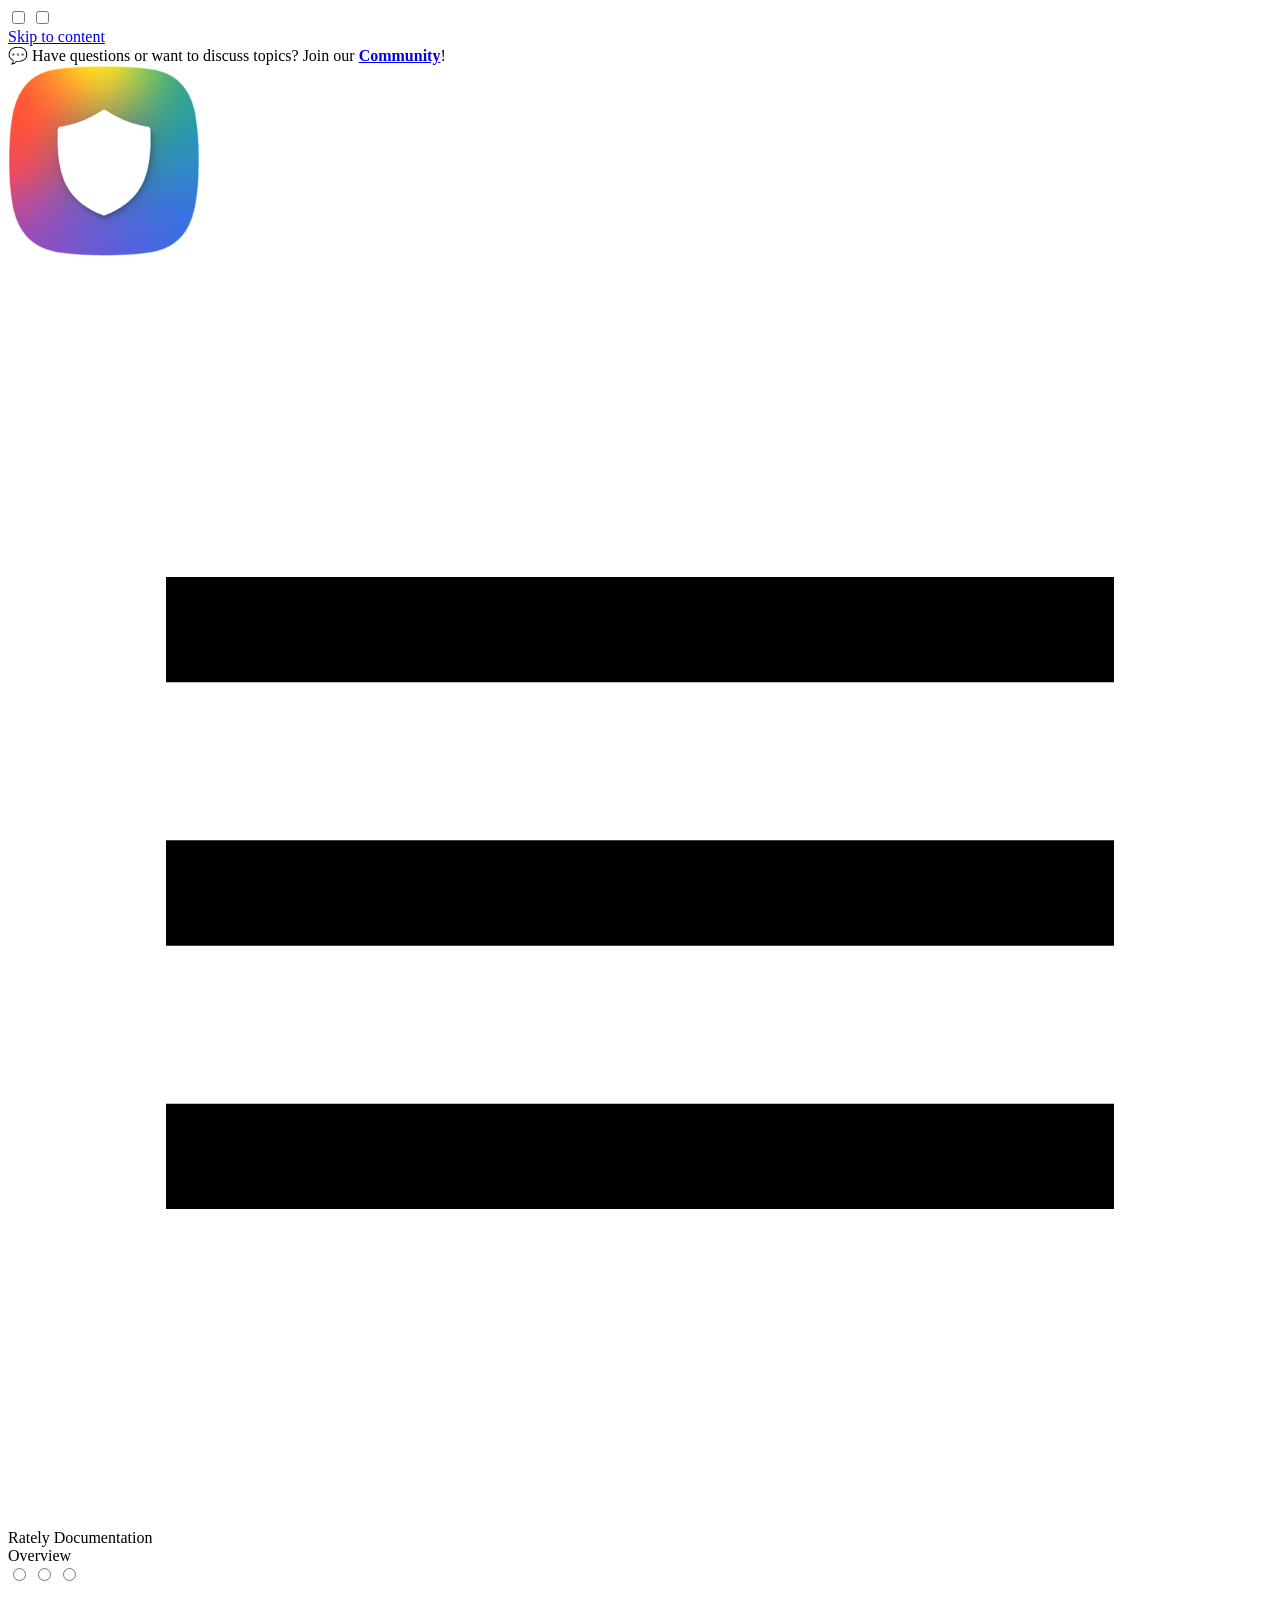
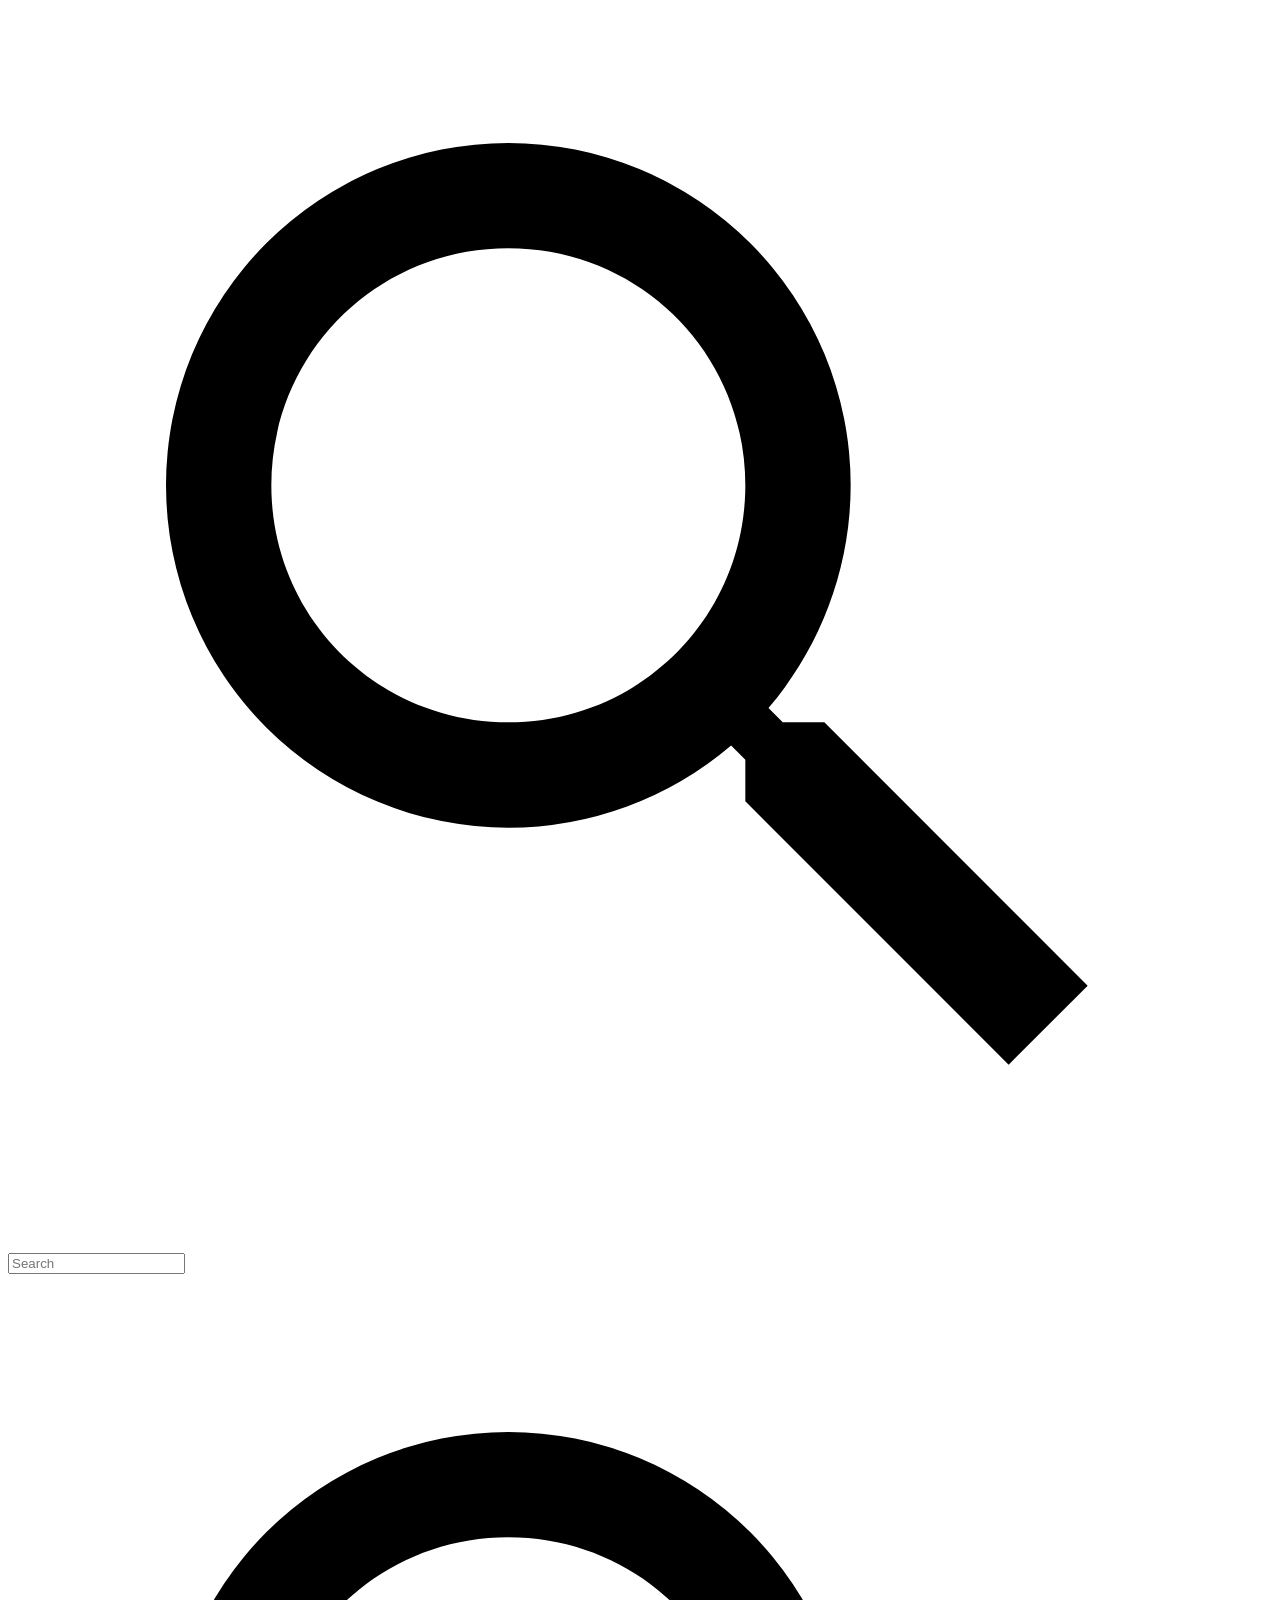
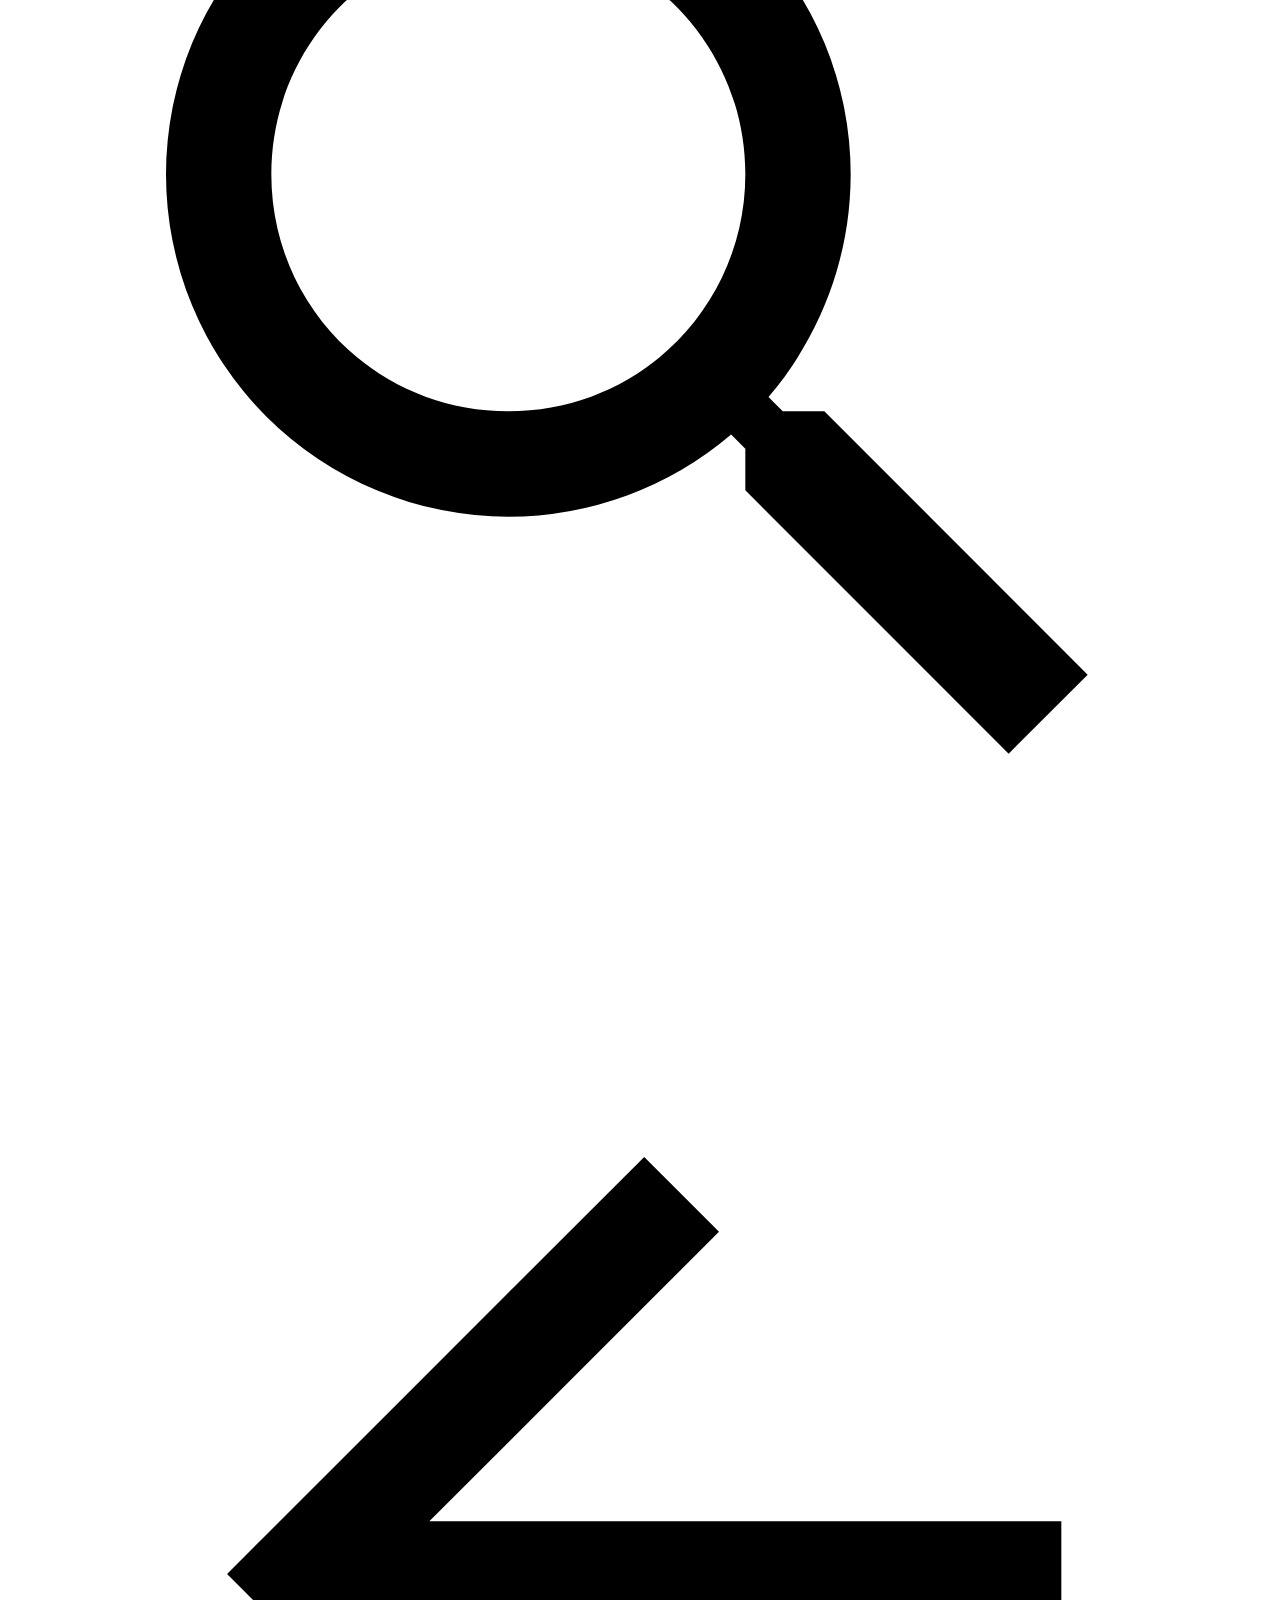
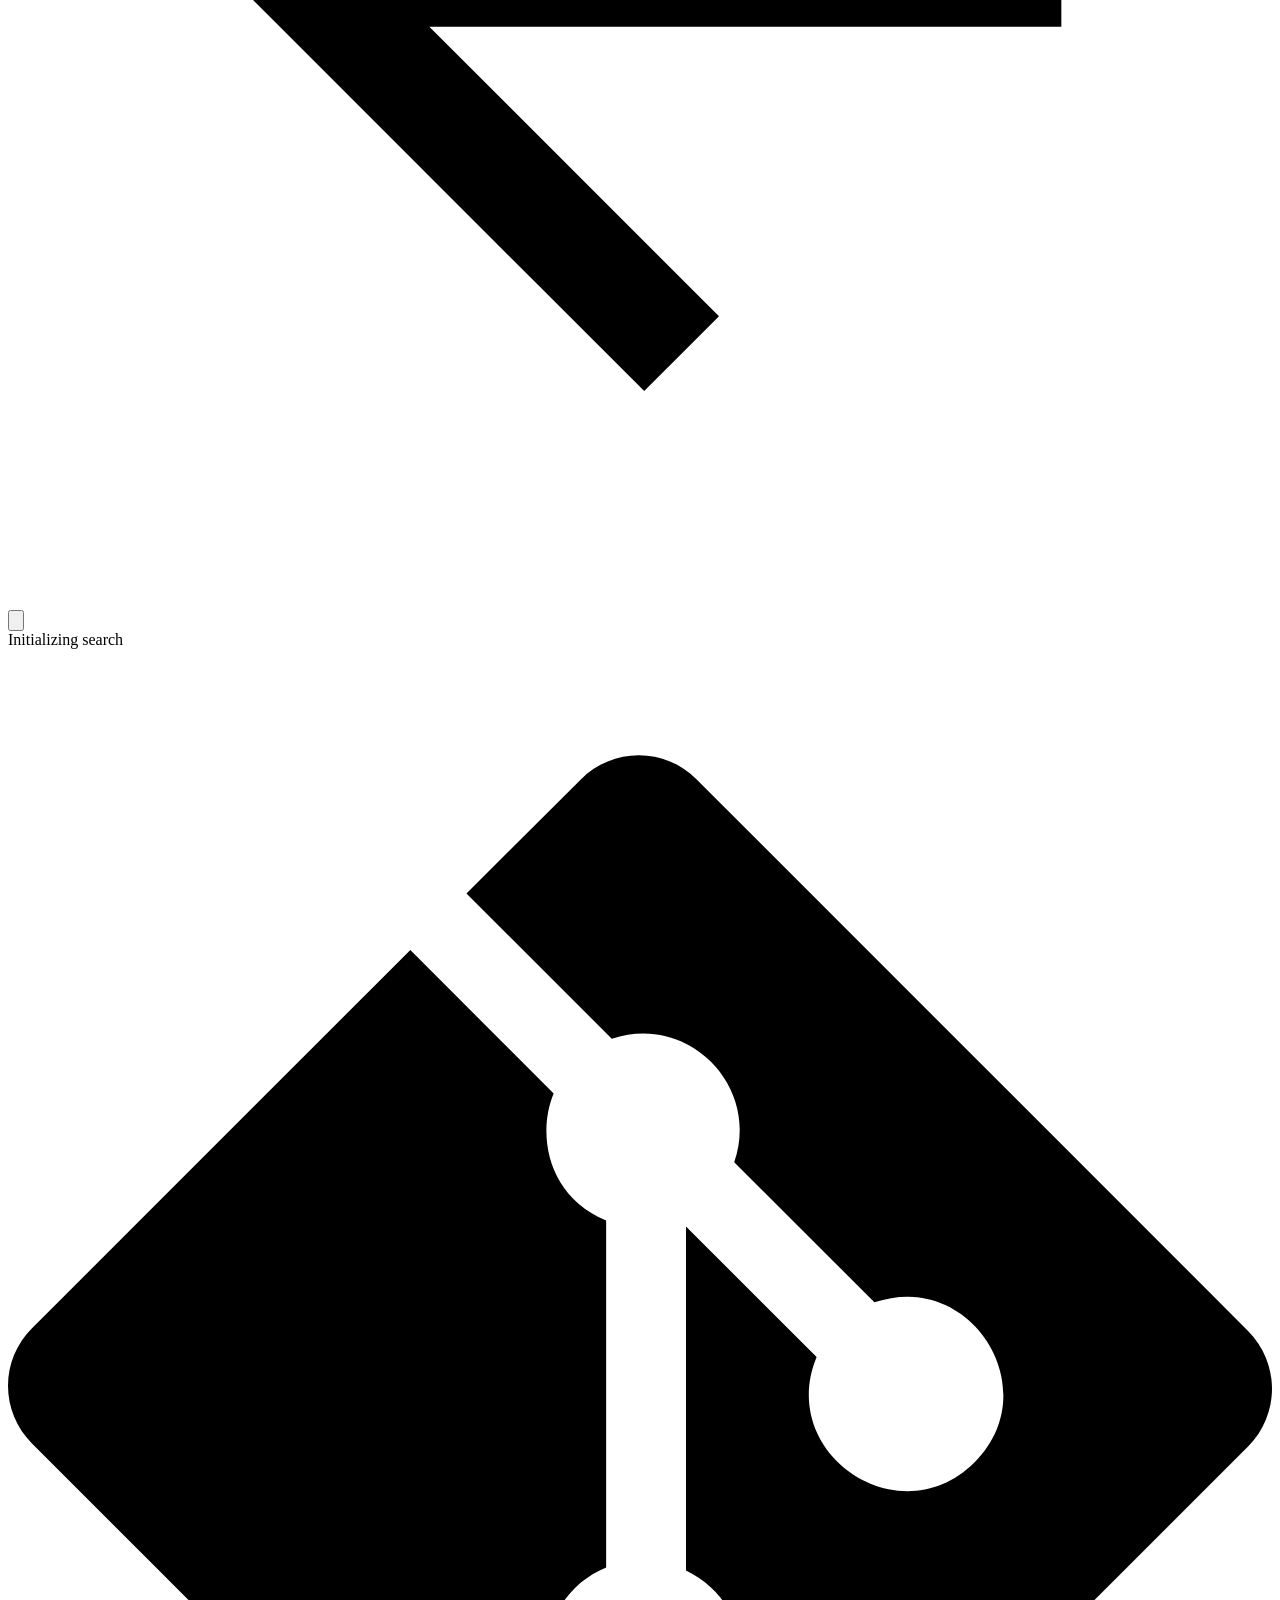
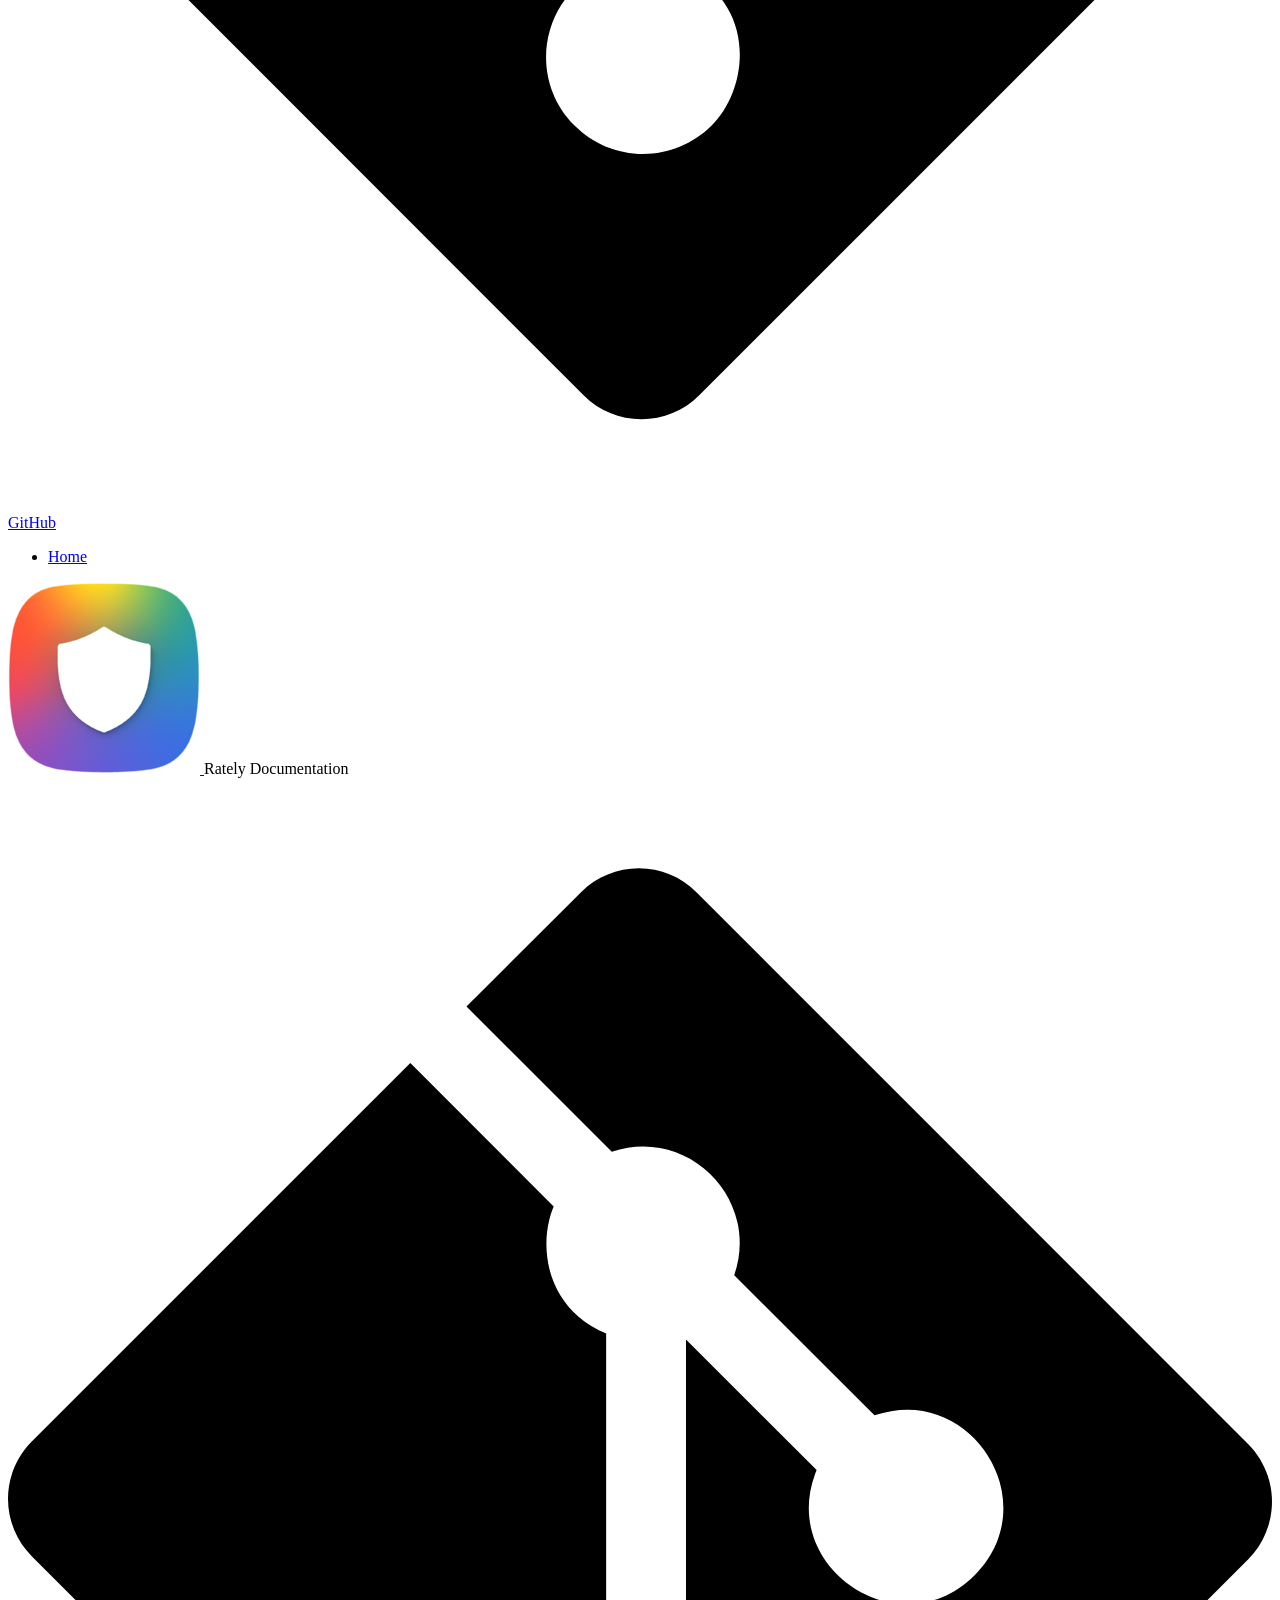
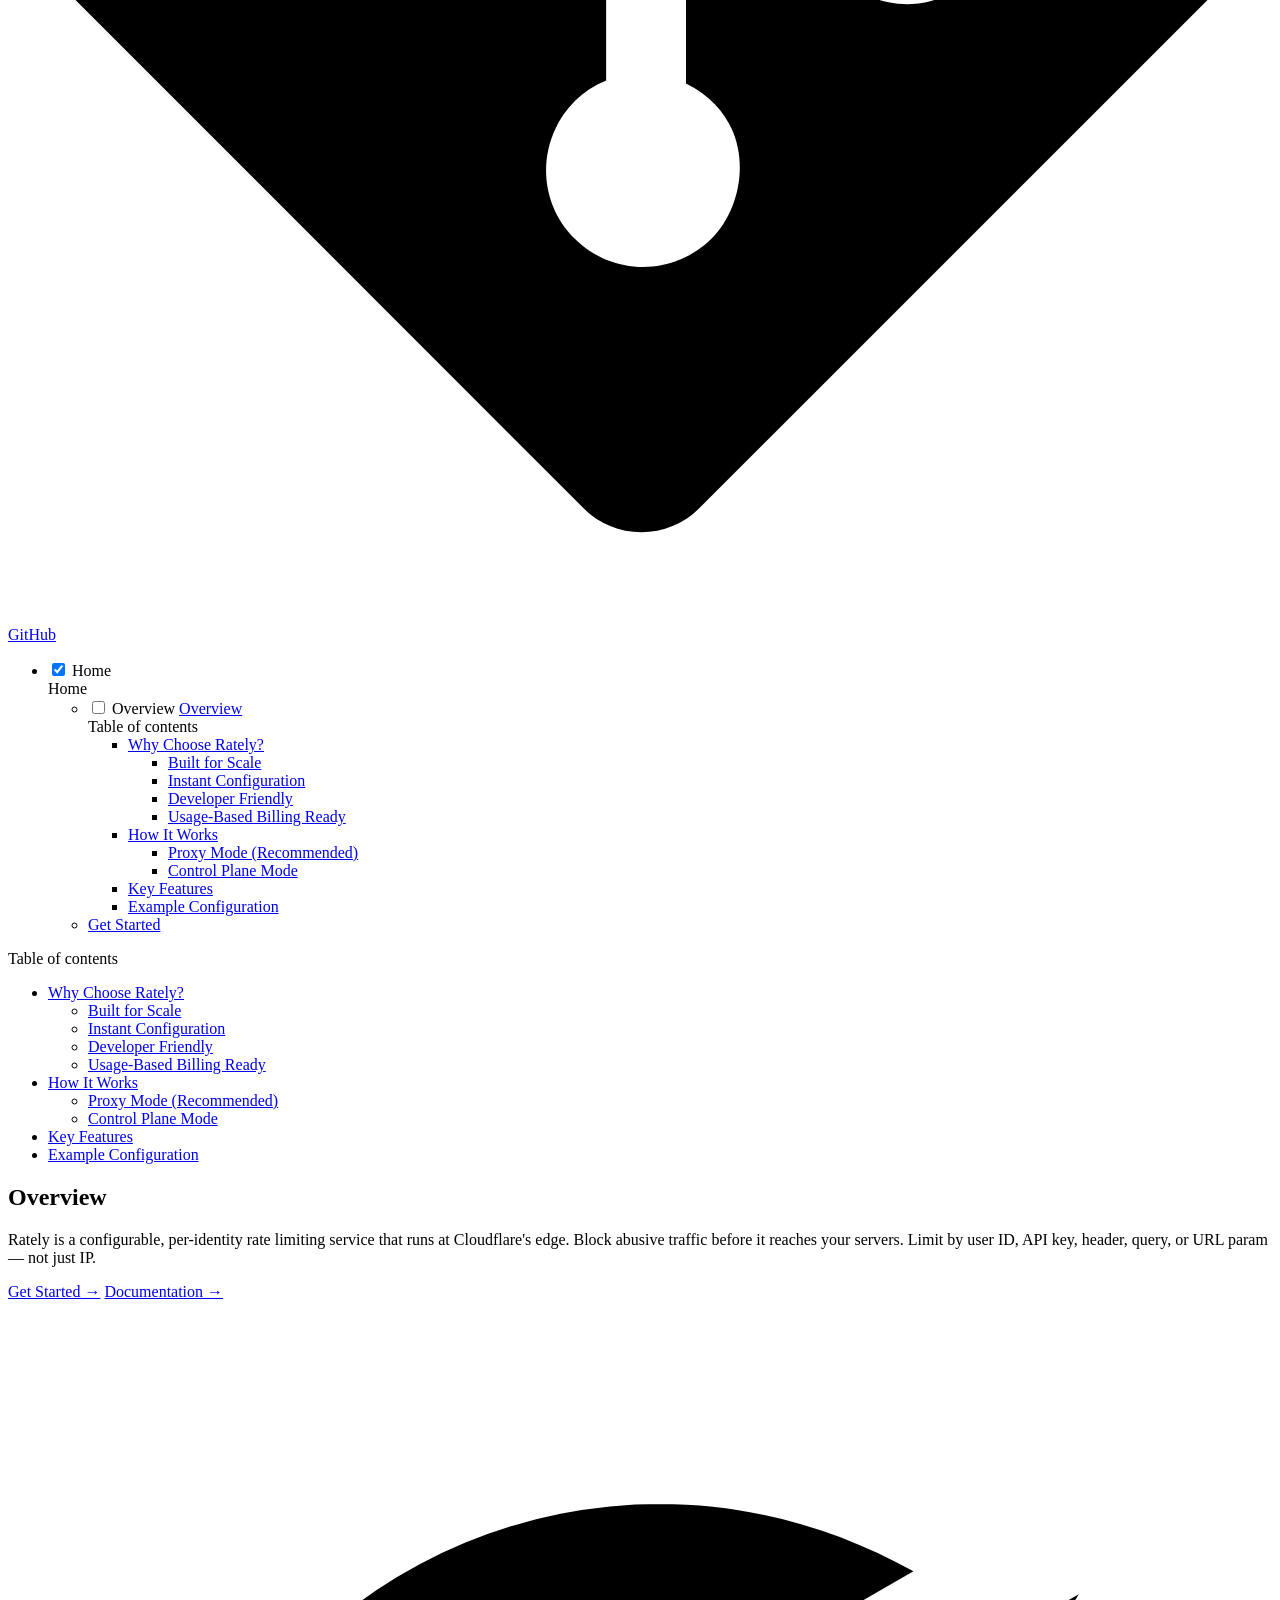
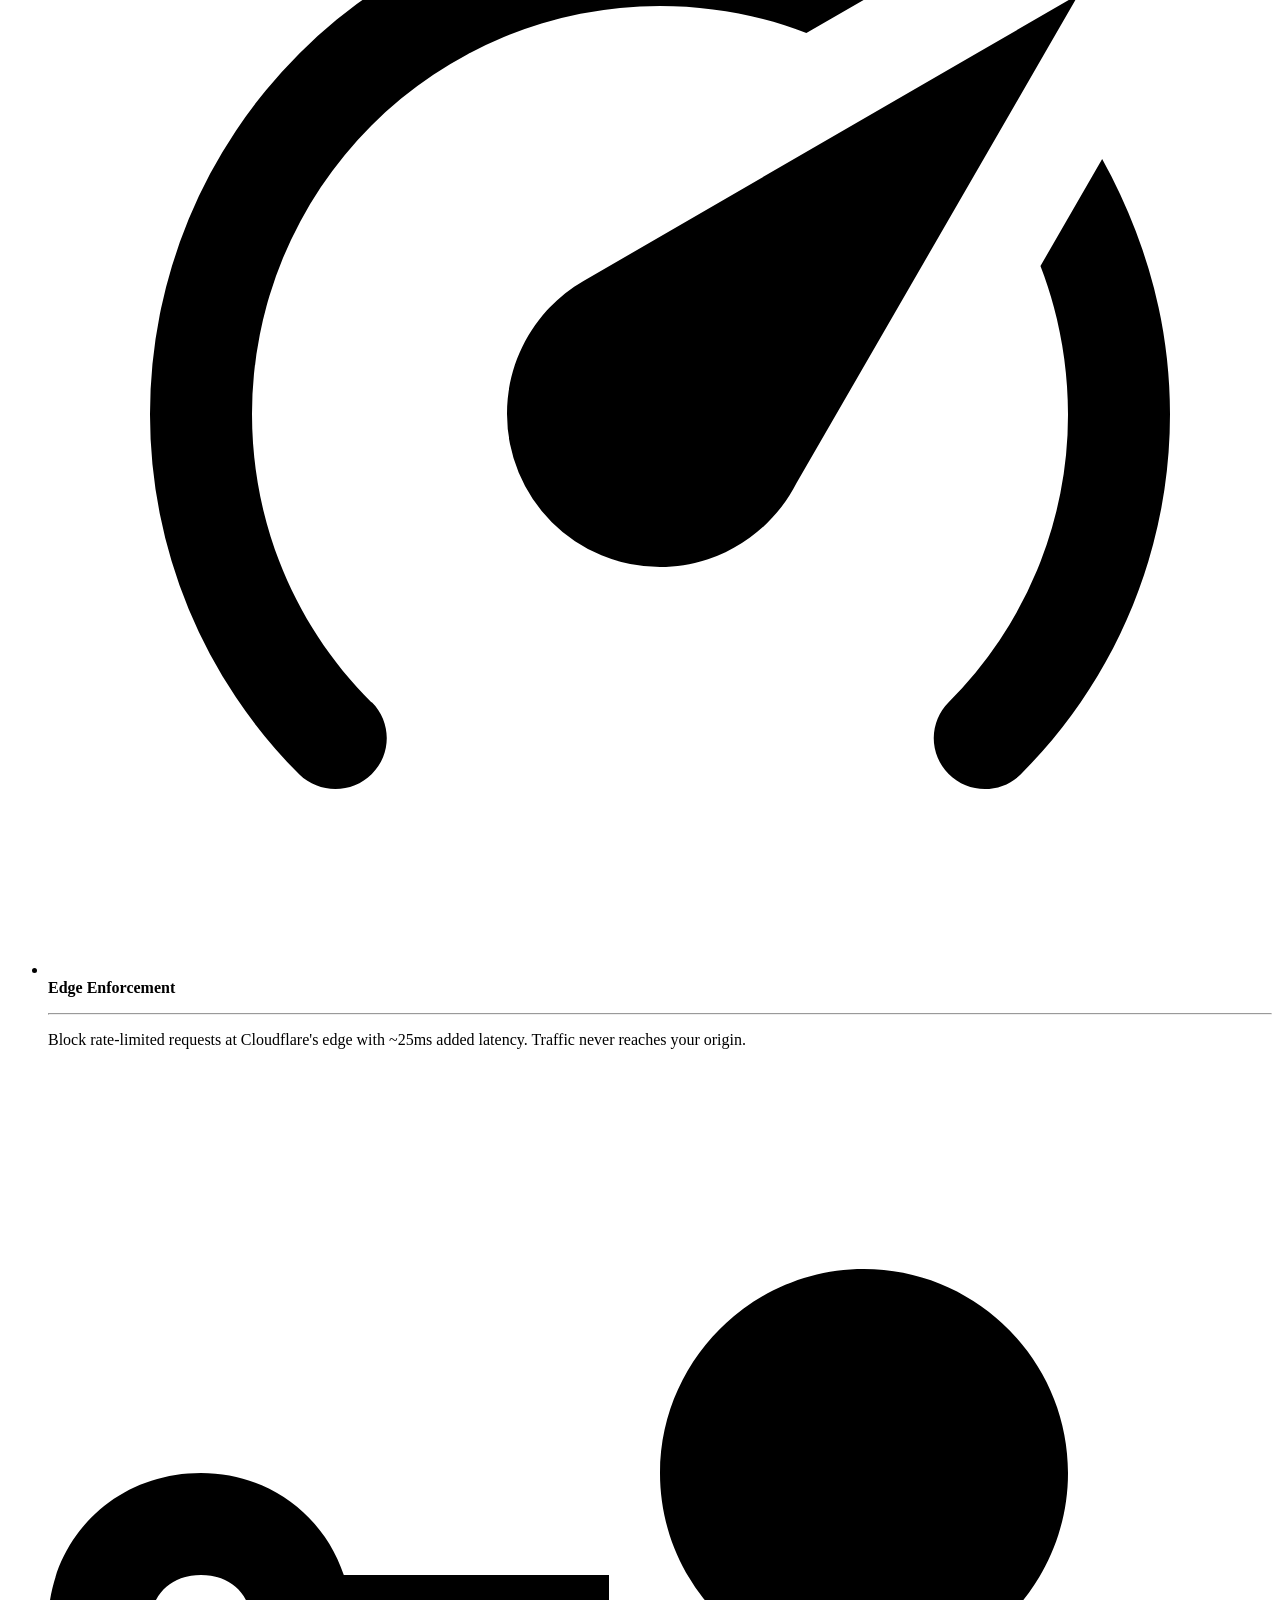
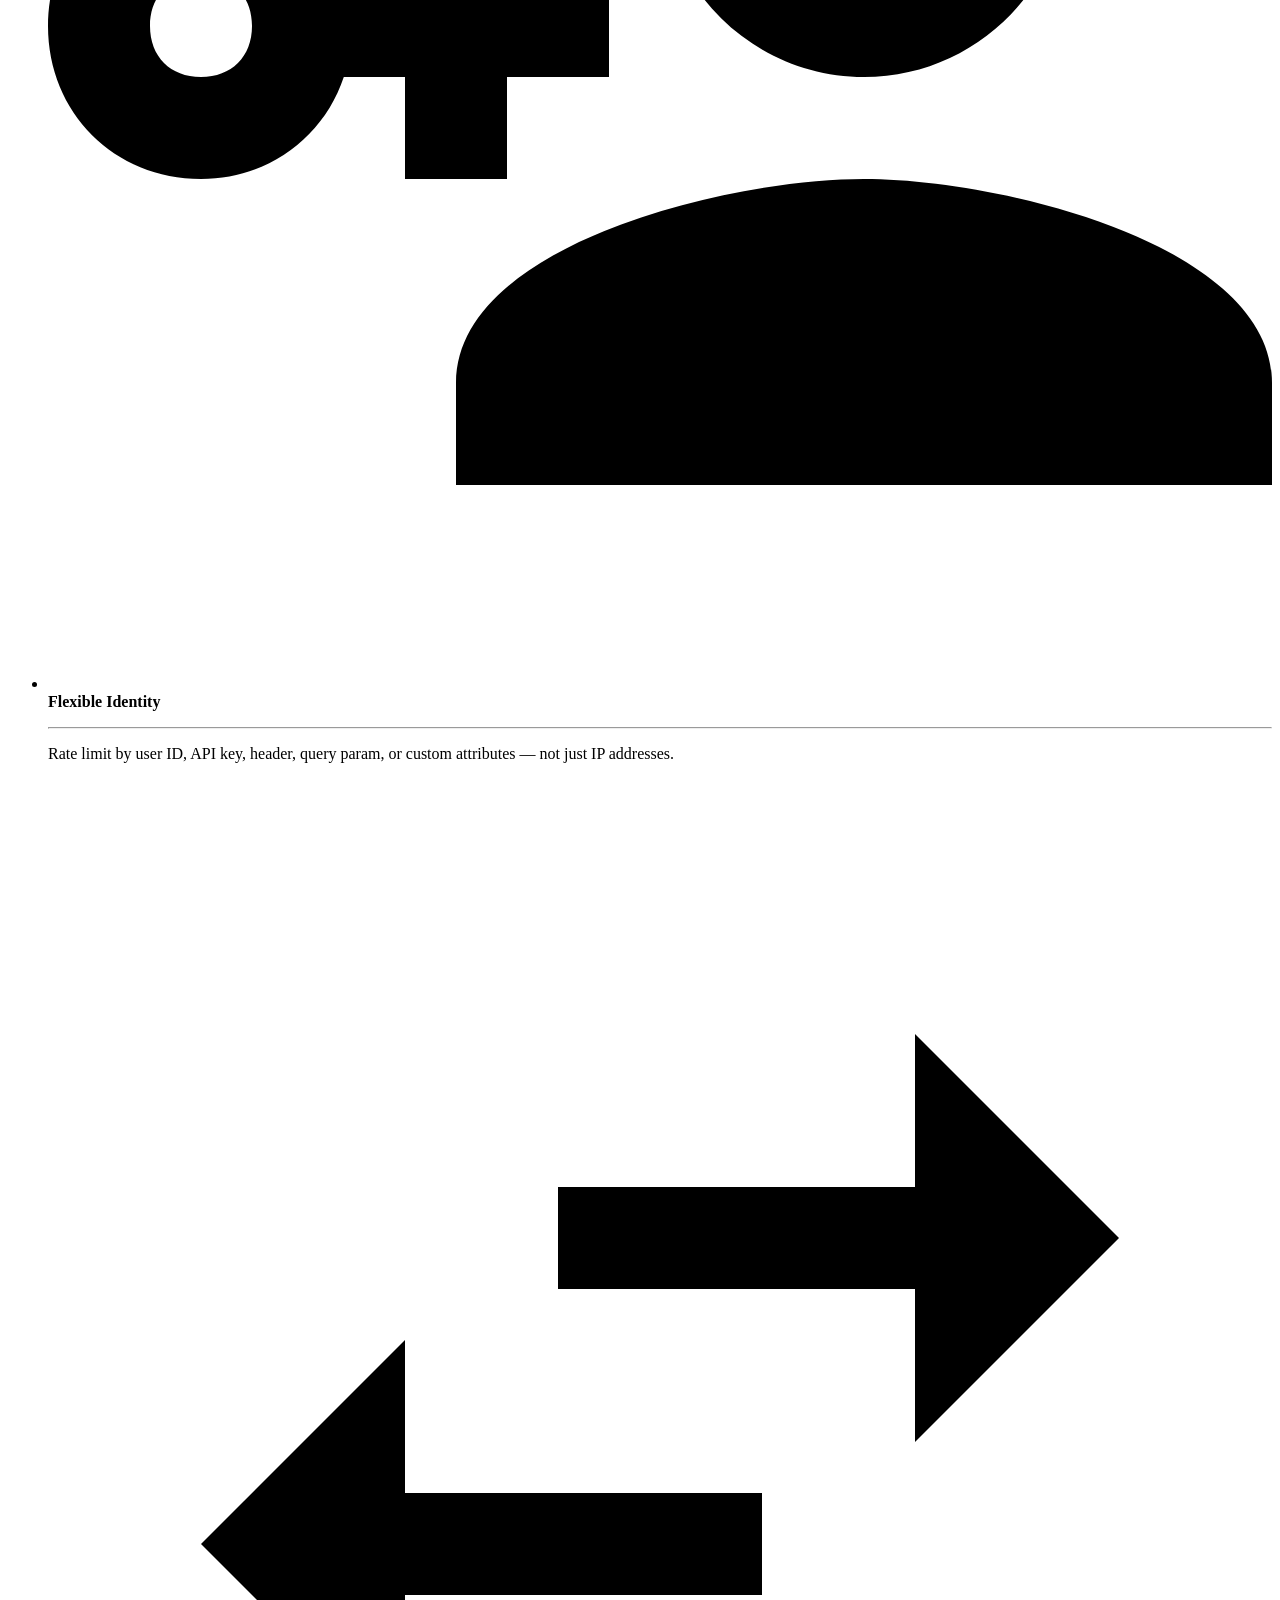
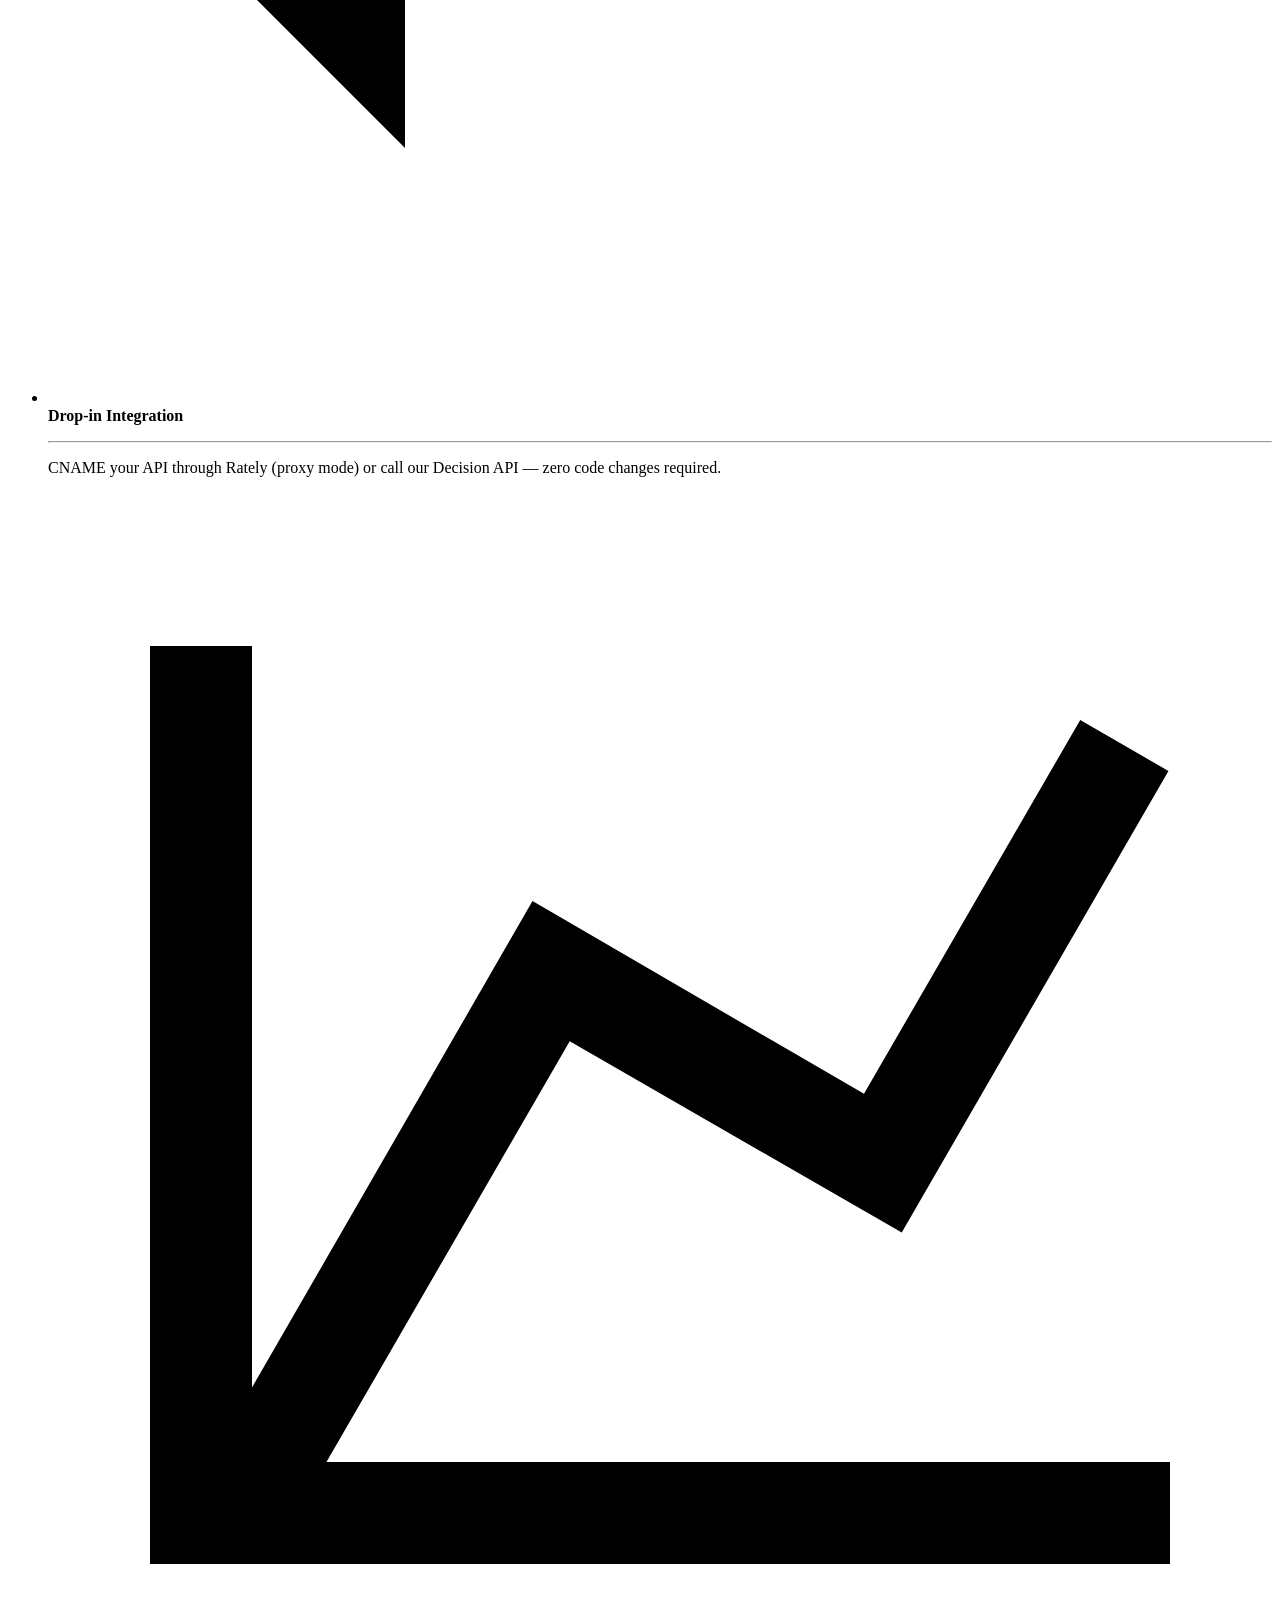
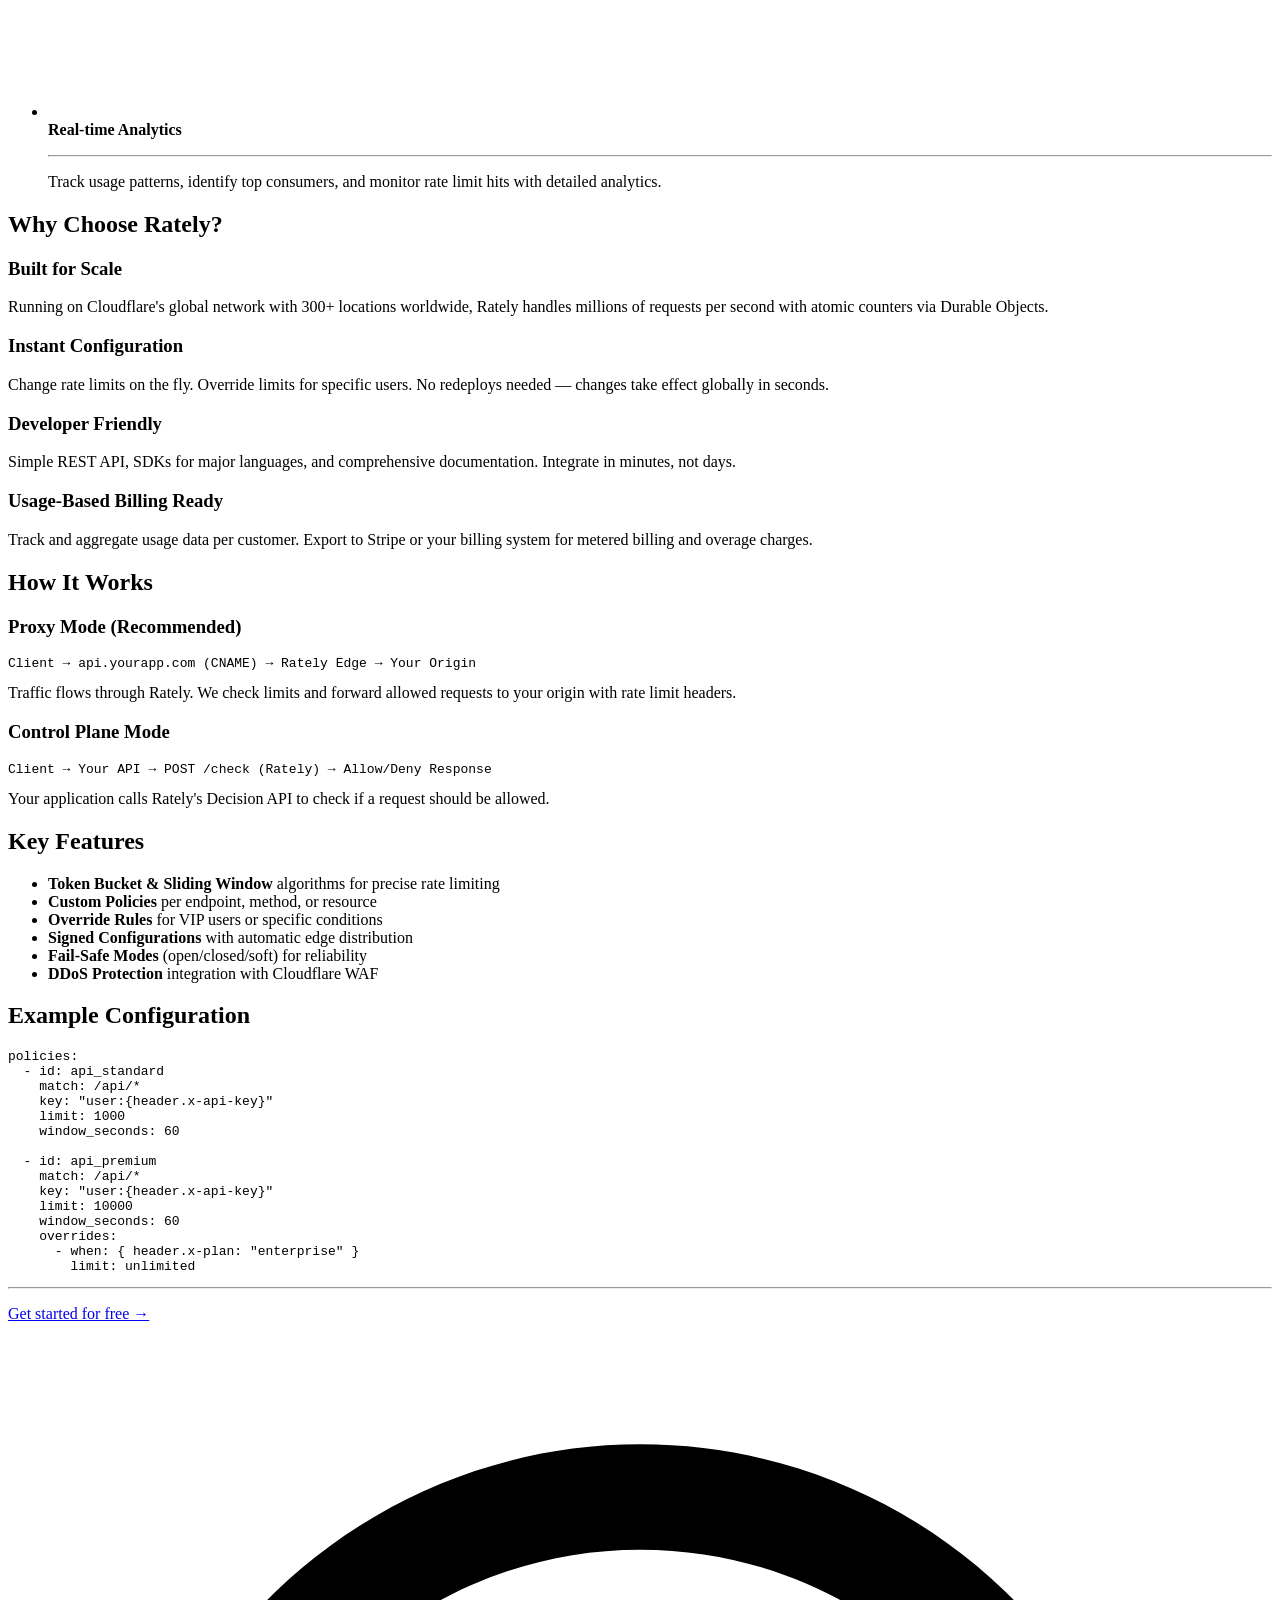
==== site/index.html @ 977a6ad4 "Initial exploration and build verification Co-authored-by: omegion <29923723+omegion@users.noreply.g" ====
<!doctype html>
<html lang="en" class="no-js">
  <head>
    
      <meta charset="utf-8">
      <meta name="viewport" content="width=device-width,initial-scale=1">
      
        <meta name="description" content="Configurable, per-identity rate limiting at Cloudflare's edge. Drop-in via proxy or ask/allow via API. Flexible keys (user/API key/header/query). ~25ms added latency end-to-end.">
      
      
        <meta name="author" content="omegion">
      
      
        <link rel="canonical" href="https://rately.dev/">
      
      
      
        <link rel="next" href="home/get-started/">
      
      
      <link rel="icon" href="assets/favicons/favicon.ico">
      <meta name="generator" content="mkdocs-1.6.1, mkdocs-material-9.6.21">
    
    
      
        <title>Overview - Rately Documentation</title>
      
    
    
      <link rel="stylesheet" href="assets/stylesheets/main.2a3383ac.min.css">
      
        
        <link rel="stylesheet" href="assets/stylesheets/palette.06af60db.min.css">
      
      


    
    
      
    
    
      
        
        
        <link rel="preconnect" href="https://fonts.gstatic.com" crossorigin>
        <link rel="stylesheet" href="https://fonts.googleapis.com/css?family=Roboto:300,300i,400,400i,700,700i%7CRoboto+Mono:400,400i,700,700i&display=fallback">
        <style>:root{--md-text-font:"Roboto";--md-code-font:"Roboto Mono"}</style>
      
    
    
      <link rel="stylesheet" href="stylesheets/extra.css">
    
    <script>__md_scope=new URL(".",location),__md_hash=e=>[...e].reduce(((e,_)=>(e<<5)-e+_.charCodeAt(0)),0),__md_get=(e,_=localStorage,t=__md_scope)=>JSON.parse(_.getItem(t.pathname+"."+e)),__md_set=(e,_,t=localStorage,a=__md_scope)=>{try{t.setItem(a.pathname+"."+e,JSON.stringify(_))}catch(e){}}</script>
    
      
  


  
  

<script id="__analytics">function __md_analytics(){function e(){dataLayer.push(arguments)}window.dataLayer=window.dataLayer||[],e("js",new Date),e("config","G-B2YVYLN0PC"),document.addEventListener("DOMContentLoaded",(function(){document.forms.search&&document.forms.search.query.addEventListener("blur",(function(){this.value&&e("event","search",{search_term:this.value})}));document$.subscribe((function(){var t=document.forms.feedback;if(void 0!==t)for(var a of t.querySelectorAll("[type=submit]"))a.addEventListener("click",(function(a){a.preventDefault();var n=document.location.pathname,d=this.getAttribute("data-md-value");e("event","feedback",{page:n,data:d}),t.firstElementChild.disabled=!0;var r=t.querySelector(".md-feedback__note [data-md-value='"+d+"']");r&&(r.hidden=!1)})),t.hidden=!1})),location$.subscribe((function(t){e("config","G-B2YVYLN0PC",{page_path:t.pathname})}))}));var t=document.createElement("script");t.async=!0,t.src="https://www.googletagmanager.com/gtag/js?id=G-B2YVYLN0PC",document.getElementById("__analytics").insertAdjacentElement("afterEnd",t)}</script>
  
    <script>if("undefined"!=typeof __md_analytics){var consent=__md_get("__consent");consent&&consent.analytics&&__md_analytics()}</script>
  

    
    
    
  </head>
  
  
    
    
      
    
    
    
    
    <body dir="ltr" data-md-color-scheme="default" data-md-color-primary="indigo" data-md-color-accent="indigo">
  
    
    <input class="md-toggle" data-md-toggle="drawer" type="checkbox" id="__drawer" autocomplete="off">
    <input class="md-toggle" data-md-toggle="search" type="checkbox" id="__search" autocomplete="off">
    <label class="md-overlay" for="__drawer"></label>
    <div data-md-component="skip">
      
        
        <a href="#overview" class="md-skip">
          Skip to content
        </a>
      
    </div>
    <div data-md-component="announce">
      
        <aside class="md-banner">
          <div class="md-banner__inner md-grid md-typeset">
            
            
💬 Have questions or want to discuss topics? Join our <a href="https://community.dbbackup.io" target="_blank"><strong>Community</strong></a>!

          </div>
          
        </aside>
      
    </div>
    
    
      

  

<header class="md-header md-header--shadow md-header--lifted" data-md-component="header">
  <nav class="md-header__inner md-grid" aria-label="Header">
    <a href="." title="Rately Documentation" class="md-header__button md-logo" aria-label="Rately Documentation" data-md-component="logo">
      
  <img src="assets/img/logo.png" alt="logo">

    </a>
    <label class="md-header__button md-icon" for="__drawer">
      
      <svg xmlns="http://www.w3.org/2000/svg" viewBox="0 0 24 24"><path d="M3 6h18v2H3zm0 5h18v2H3zm0 5h18v2H3z"/></svg>
    </label>
    <div class="md-header__title" data-md-component="header-title">
      <div class="md-header__ellipsis">
        <div class="md-header__topic">
          <span class="md-ellipsis">
            Rately Documentation
          </span>
        </div>
        <div class="md-header__topic" data-md-component="header-topic">
          <span class="md-ellipsis">
            
              Overview
            
          </span>
        </div>
      </div>
    </div>
    
      
        <form class="md-header__option" data-md-component="palette">
  
    
    
    
    <input class="md-option" data-md-color-media="(prefers-color-scheme)" data-md-color-scheme="default" data-md-color-primary="indigo" data-md-color-accent="indigo"  aria-label="Switch to light mode"  type="radio" name="__palette" id="__palette_0">
    
      <label class="md-header__button md-icon" title="Switch to light mode" for="__palette_1" hidden>
        <svg xmlns="http://www.w3.org/2000/svg" viewBox="0 0 24 24"><path d="m14.3 16-.7-2h-3.2l-.7 2H7.8L11 7h2l3.2 9zM20 8.69V4h-4.69L12 .69 8.69 4H4v4.69L.69 12 4 15.31V20h4.69L12 23.31 15.31 20H20v-4.69L23.31 12zm-9.15 3.96h2.3L12 9z"/></svg>
      </label>
    
  
    
    
    
    <input class="md-option" data-md-color-media="(prefers-color-scheme: light)" data-md-color-scheme="pink" data-md-color-primary="pink" data-md-color-accent="pink"  aria-label="Switch to dark mode"  type="radio" name="__palette" id="__palette_1">
    
      <label class="md-header__button md-icon" title="Switch to dark mode" for="__palette_2" hidden>
        <svg xmlns="http://www.w3.org/2000/svg" viewBox="0 0 24 24"><path d="M12 8a4 4 0 0 0-4 4 4 4 0 0 0 4 4 4 4 0 0 0 4-4 4 4 0 0 0-4-4m0 10a6 6 0 0 1-6-6 6 6 0 0 1 6-6 6 6 0 0 1 6 6 6 6 0 0 1-6 6m8-9.31V4h-4.69L12 .69 8.69 4H4v4.69L.69 12 4 15.31V20h4.69L12 23.31 15.31 20H20v-4.69L23.31 12z"/></svg>
      </label>
    
  
    
    
    
    <input class="md-option" data-md-color-media="(prefers-color-scheme: dark)" data-md-color-scheme="slate" data-md-color-primary="pink" data-md-color-accent="pink"  aria-label="Switch to system preference"  type="radio" name="__palette" id="__palette_2">
    
      <label class="md-header__button md-icon" title="Switch to system preference" for="__palette_0" hidden>
        <svg xmlns="http://www.w3.org/2000/svg" viewBox="0 0 24 24"><path d="M12 18c-.89 0-1.74-.2-2.5-.55C11.56 16.5 13 14.42 13 12s-1.44-4.5-3.5-5.45C10.26 6.2 11.11 6 12 6a6 6 0 0 1 6 6 6 6 0 0 1-6 6m8-9.31V4h-4.69L12 .69 8.69 4H4v4.69L.69 12 4 15.31V20h4.69L12 23.31 15.31 20H20v-4.69L23.31 12z"/></svg>
      </label>
    
  
</form>
      
    
    
      <script>var palette=__md_get("__palette");if(palette&&palette.color){if("(prefers-color-scheme)"===palette.color.media){var media=matchMedia("(prefers-color-scheme: light)"),input=document.querySelector(media.matches?"[data-md-color-media='(prefers-color-scheme: light)']":"[data-md-color-media='(prefers-color-scheme: dark)']");palette.color.media=input.getAttribute("data-md-color-media"),palette.color.scheme=input.getAttribute("data-md-color-scheme"),palette.color.primary=input.getAttribute("data-md-color-primary"),palette.color.accent=input.getAttribute("data-md-color-accent")}for(var[key,value]of Object.entries(palette.color))document.body.setAttribute("data-md-color-"+key,value)}</script>
    
    
    
      
      
        <label class="md-header__button md-icon" for="__search">
          
          <svg xmlns="http://www.w3.org/2000/svg" viewBox="0 0 24 24"><path d="M9.5 3A6.5 6.5 0 0 1 16 9.5c0 1.61-.59 3.09-1.56 4.23l.27.27h.79l5 5-1.5 1.5-5-5v-.79l-.27-.27A6.52 6.52 0 0 1 9.5 16 6.5 6.5 0 0 1 3 9.5 6.5 6.5 0 0 1 9.5 3m0 2C7 5 5 7 5 9.5S7 14 9.5 14 14 12 14 9.5 12 5 9.5 5"/></svg>
        </label>
        <div class="md-search" data-md-component="search" role="dialog">
  <label class="md-search__overlay" for="__search"></label>
  <div class="md-search__inner" role="search">
    <form class="md-search__form" name="search">
      <input type="text" class="md-search__input" name="query" aria-label="Search" placeholder="Search" autocapitalize="off" autocorrect="off" autocomplete="off" spellcheck="false" data-md-component="search-query" required>
      <label class="md-search__icon md-icon" for="__search">
        
        <svg xmlns="http://www.w3.org/2000/svg" viewBox="0 0 24 24"><path d="M9.5 3A6.5 6.5 0 0 1 16 9.5c0 1.61-.59 3.09-1.56 4.23l.27.27h.79l5 5-1.5 1.5-5-5v-.79l-.27-.27A6.52 6.52 0 0 1 9.5 16 6.5 6.5 0 0 1 3 9.5 6.5 6.5 0 0 1 9.5 3m0 2C7 5 5 7 5 9.5S7 14 9.5 14 14 12 14 9.5 12 5 9.5 5"/></svg>
        
        <svg xmlns="http://www.w3.org/2000/svg" viewBox="0 0 24 24"><path d="M20 11v2H8l5.5 5.5-1.42 1.42L4.16 12l7.92-7.92L13.5 5.5 8 11z"/></svg>
      </label>
      <nav class="md-search__options" aria-label="Search">
        
        <button type="reset" class="md-search__icon md-icon" title="Clear" aria-label="Clear" tabindex="-1">
          
          <svg xmlns="http://www.w3.org/2000/svg" viewBox="0 0 24 24"><path d="M19 6.41 17.59 5 12 10.59 6.41 5 5 6.41 10.59 12 5 17.59 6.41 19 12 13.41 17.59 19 19 17.59 13.41 12z"/></svg>
        </button>
      </nav>
      
        <div class="md-search__suggest" data-md-component="search-suggest"></div>
      
    </form>
    <div class="md-search__output">
      <div class="md-search__scrollwrap" tabindex="0" data-md-scrollfix>
        <div class="md-search-result" data-md-component="search-result">
          <div class="md-search-result__meta">
            Initializing search
          </div>
          <ol class="md-search-result__list" role="presentation"></ol>
        </div>
      </div>
    </div>
  </div>
</div>
      
    
    
      <div class="md-header__source">
        <a href="https://github.com/rately-dev/docs/" title="Go to repository" class="md-source" data-md-component="source">
  <div class="md-source__icon md-icon">
    
    <svg xmlns="http://www.w3.org/2000/svg" viewBox="0 0 448 512"><!--! Font Awesome Free 7.0.1 by @fontawesome - https://fontawesome.com License - https://fontawesome.com/license/free (Icons: CC BY 4.0, Fonts: SIL OFL 1.1, Code: MIT License) Copyright 2025 Fonticons, Inc.--><path d="M439.6 236.1 244 40.5c-5.4-5.5-12.8-8.5-20.4-8.5s-15 3-20.4 8.4L162.5 81l51.5 51.5c27.1-9.1 52.7 16.8 43.4 43.7l49.7 49.7c34.2-11.8 61.2 31 35.5 56.7-26.5 26.5-70.2-2.9-56-37.3L240.3 199v121.9c25.3 12.5 22.3 41.8 9.1 55-6.4 6.4-15.2 10.1-24.3 10.1s-17.8-3.6-24.3-10.1c-17.6-17.6-11.1-46.9 11.2-56v-123c-20.8-8.5-24.6-30.7-18.6-45L142.6 101 8.5 235.1C3 240.6 0 247.9 0 255.5s3 15 8.5 20.4l195.6 195.7c5.4 5.4 12.7 8.4 20.4 8.4s15-3 20.4-8.4l194.7-194.7c5.4-5.4 8.4-12.8 8.4-20.4s-3-15-8.4-20.4"/></svg>
  </div>
  <div class="md-source__repository">
    GitHub
  </div>
</a>
      </div>
    
  </nav>
  
    
      
<nav class="md-tabs" aria-label="Tabs" data-md-component="tabs">
  <div class="md-grid">
    <ul class="md-tabs__list">
      
        
  
  
  
    
  
  
    
    
      <li class="md-tabs__item md-tabs__item--active">
        <a href="." class="md-tabs__link">
          
  
  
  Home

        </a>
      </li>
    
  

      
    </ul>
  </div>
</nav>
    
  
</header>
    
    <div class="md-container" data-md-component="container">
      
      
        
      
      <main class="md-main" data-md-component="main">
        <div class="md-main__inner md-grid">
          
            
              
              <div class="md-sidebar md-sidebar--primary" data-md-component="sidebar" data-md-type="navigation" >
                <div class="md-sidebar__scrollwrap">
                  <div class="md-sidebar__inner">
                    


  


<nav class="md-nav md-nav--primary md-nav--lifted" aria-label="Navigation" data-md-level="0">
  <label class="md-nav__title" for="__drawer">
    <a href="." title="Rately Documentation" class="md-nav__button md-logo" aria-label="Rately Documentation" data-md-component="logo">
      
  <img src="assets/img/logo.png" alt="logo">

    </a>
    Rately Documentation
  </label>
  
    <div class="md-nav__source">
      <a href="https://github.com/rately-dev/docs/" title="Go to repository" class="md-source" data-md-component="source">
  <div class="md-source__icon md-icon">
    
    <svg xmlns="http://www.w3.org/2000/svg" viewBox="0 0 448 512"><!--! Font Awesome Free 7.0.1 by @fontawesome - https://fontawesome.com License - https://fontawesome.com/license/free (Icons: CC BY 4.0, Fonts: SIL OFL 1.1, Code: MIT License) Copyright 2025 Fonticons, Inc.--><path d="M439.6 236.1 244 40.5c-5.4-5.5-12.8-8.5-20.4-8.5s-15 3-20.4 8.4L162.5 81l51.5 51.5c27.1-9.1 52.7 16.8 43.4 43.7l49.7 49.7c34.2-11.8 61.2 31 35.5 56.7-26.5 26.5-70.2-2.9-56-37.3L240.3 199v121.9c25.3 12.5 22.3 41.8 9.1 55-6.4 6.4-15.2 10.1-24.3 10.1s-17.8-3.6-24.3-10.1c-17.6-17.6-11.1-46.9 11.2-56v-123c-20.8-8.5-24.6-30.7-18.6-45L142.6 101 8.5 235.1C3 240.6 0 247.9 0 255.5s3 15 8.5 20.4l195.6 195.7c5.4 5.4 12.7 8.4 20.4 8.4s15-3 20.4-8.4l194.7-194.7c5.4-5.4 8.4-12.8 8.4-20.4s-3-15-8.4-20.4"/></svg>
  </div>
  <div class="md-source__repository">
    GitHub
  </div>
</a>
    </div>
  
  <ul class="md-nav__list" data-md-scrollfix>
    
      
      
  
  
    
  
  
  
    
    
    
    
      
        
        
      
      
    
    
    <li class="md-nav__item md-nav__item--active md-nav__item--section md-nav__item--nested">
      
        
        
        <input class="md-nav__toggle md-toggle " type="checkbox" id="__nav_1" checked>
        
          
          <label class="md-nav__link" for="__nav_1" id="__nav_1_label" tabindex="">
            
  
  
  <span class="md-ellipsis">
    Home
    
  </span>
  

            <span class="md-nav__icon md-icon"></span>
          </label>
        
        <nav class="md-nav" data-md-level="1" aria-labelledby="__nav_1_label" aria-expanded="true">
          <label class="md-nav__title" for="__nav_1">
            <span class="md-nav__icon md-icon"></span>
            Home
          </label>
          <ul class="md-nav__list" data-md-scrollfix>
            
              
                
  
  
    
  
  
  
    <li class="md-nav__item md-nav__item--active">
      
      <input class="md-nav__toggle md-toggle" type="checkbox" id="__toc">
      
      
        
      
      
        <label class="md-nav__link md-nav__link--active" for="__toc">
          
  
  
  <span class="md-ellipsis">
    Overview
    
  </span>
  

          <span class="md-nav__icon md-icon"></span>
        </label>
      
      <a href="." class="md-nav__link md-nav__link--active">
        
  
  
  <span class="md-ellipsis">
    Overview
    
  </span>
  

      </a>
      
        

<nav class="md-nav md-nav--secondary" aria-label="Table of contents">
  
  
  
    
  
  
    <label class="md-nav__title" for="__toc">
      <span class="md-nav__icon md-icon"></span>
      Table of contents
    </label>
    <ul class="md-nav__list" data-md-component="toc" data-md-scrollfix>
      
        <li class="md-nav__item">
  <a href="#why-choose-rately" class="md-nav__link">
    <span class="md-ellipsis">
      Why Choose Rately?
    </span>
  </a>
  
    <nav class="md-nav" aria-label="Why Choose Rately?">
      <ul class="md-nav__list">
        
          <li class="md-nav__item">
  <a href="#built-for-scale" class="md-nav__link">
    <span class="md-ellipsis">
      Built for Scale
    </span>
  </a>
  
</li>
        
          <li class="md-nav__item">
  <a href="#instant-configuration" class="md-nav__link">
    <span class="md-ellipsis">
      Instant Configuration
    </span>
  </a>
  
</li>
        
          <li class="md-nav__item">
  <a href="#developer-friendly" class="md-nav__link">
    <span class="md-ellipsis">
      Developer Friendly
    </span>
  </a>
  
</li>
        
          <li class="md-nav__item">
  <a href="#usage-based-billing-ready" class="md-nav__link">
    <span class="md-ellipsis">
      Usage-Based Billing Ready
    </span>
  </a>
  
</li>
        
      </ul>
    </nav>
  
</li>
      
        <li class="md-nav__item">
  <a href="#how-it-works" class="md-nav__link">
    <span class="md-ellipsis">
      How It Works
    </span>
  </a>
  
    <nav class="md-nav" aria-label="How It Works">
      <ul class="md-nav__list">
        
          <li class="md-nav__item">
  <a href="#proxy-mode-recommended" class="md-nav__link">
    <span class="md-ellipsis">
      Proxy Mode (Recommended)
    </span>
  </a>
  
</li>
        
          <li class="md-nav__item">
  <a href="#control-plane-mode" class="md-nav__link">
    <span class="md-ellipsis">
      Control Plane Mode
    </span>
  </a>
  
</li>
        
      </ul>
    </nav>
  
</li>
      
        <li class="md-nav__item">
  <a href="#key-features" class="md-nav__link">
    <span class="md-ellipsis">
      Key Features
    </span>
  </a>
  
</li>
      
        <li class="md-nav__item">
  <a href="#example-configuration" class="md-nav__link">
    <span class="md-ellipsis">
      Example Configuration
    </span>
  </a>
  
</li>
      
    </ul>
  
</nav>
      
    </li>
  

              
            
              
                
  
  
  
  
    <li class="md-nav__item">
      <a href="home/get-started/" class="md-nav__link">
        
  
  
  <span class="md-ellipsis">
    Get Started
    
  </span>
  

      </a>
    </li>
  

              
            
          </ul>
        </nav>
      
    </li>
  

    
  </ul>
</nav>
                  </div>
                </div>
              </div>
            
            
              
              <div class="md-sidebar md-sidebar--secondary" data-md-component="sidebar" data-md-type="toc" >
                <div class="md-sidebar__scrollwrap">
                  <div class="md-sidebar__inner">
                    

<nav class="md-nav md-nav--secondary" aria-label="Table of contents">
  
  
  
    
  
  
    <label class="md-nav__title" for="__toc">
      <span class="md-nav__icon md-icon"></span>
      Table of contents
    </label>
    <ul class="md-nav__list" data-md-component="toc" data-md-scrollfix>
      
        <li class="md-nav__item">
  <a href="#why-choose-rately" class="md-nav__link">
    <span class="md-ellipsis">
      Why Choose Rately?
    </span>
  </a>
  
    <nav class="md-nav" aria-label="Why Choose Rately?">
      <ul class="md-nav__list">
        
          <li class="md-nav__item">
  <a href="#built-for-scale" class="md-nav__link">
    <span class="md-ellipsis">
      Built for Scale
    </span>
  </a>
  
</li>
        
          <li class="md-nav__item">
  <a href="#instant-configuration" class="md-nav__link">
    <span class="md-ellipsis">
      Instant Configuration
    </span>
  </a>
  
</li>
        
          <li class="md-nav__item">
  <a href="#developer-friendly" class="md-nav__link">
    <span class="md-ellipsis">
      Developer Friendly
    </span>
  </a>
  
</li>
        
          <li class="md-nav__item">
  <a href="#usage-based-billing-ready" class="md-nav__link">
    <span class="md-ellipsis">
      Usage-Based Billing Ready
    </span>
  </a>
  
</li>
        
      </ul>
    </nav>
  
</li>
      
        <li class="md-nav__item">
  <a href="#how-it-works" class="md-nav__link">
    <span class="md-ellipsis">
      How It Works
    </span>
  </a>
  
    <nav class="md-nav" aria-label="How It Works">
      <ul class="md-nav__list">
        
          <li class="md-nav__item">
  <a href="#proxy-mode-recommended" class="md-nav__link">
    <span class="md-ellipsis">
      Proxy Mode (Recommended)
    </span>
  </a>
  
</li>
        
          <li class="md-nav__item">
  <a href="#control-plane-mode" class="md-nav__link">
    <span class="md-ellipsis">
      Control Plane Mode
    </span>
  </a>
  
</li>
        
      </ul>
    </nav>
  
</li>
      
        <li class="md-nav__item">
  <a href="#key-features" class="md-nav__link">
    <span class="md-ellipsis">
      Key Features
    </span>
  </a>
  
</li>
      
        <li class="md-nav__item">
  <a href="#example-configuration" class="md-nav__link">
    <span class="md-ellipsis">
      Example Configuration
    </span>
  </a>
  
</li>
      
    </ul>
  
</nav>
                  </div>
                </div>
              </div>
            
          
          
            <div class="md-content" data-md-component="content">
              <article class="md-content__inner md-typeset">
                
                  


  
  


<h1 id="overview">Overview</h1>
<p>Rately is a configurable, per-identity rate limiting service that runs at Cloudflare's edge. Block abusive traffic before it reaches your servers. Limit by user ID, API key, header, query, or URL param — not just IP.</p>
<div class="center">
<p><a class="md-button md-button--primary" href="home/get-started/">Get Started →</a> <a class="md-button" href="home/get-started/">Documentation →</a></p>
</div>
<p><br></p>
<div class="grid cards">
<ul>
<li>
<p><span class="twemoji lg middle"><svg xmlns="http://www.w3.org/2000/svg" viewBox="0 0 24 24"><path d="M12 16a3 3 0 0 1-3-3c0-1.12.61-2.1 1.5-2.61l9.71-5.62-5.53 9.58c-.5.98-1.51 1.65-2.68 1.65m0-13c1.81 0 3.5.5 4.97 1.32l-2.1 1.21C14 5.19 13 5 12 5a8 8 0 0 0-8 8c0 2.21.89 4.21 2.34 5.65h.01c.39.39.39 1.02 0 1.41s-1.03.39-1.42.01A9.97 9.97 0 0 1 2 13 10 10 0 0 1 12 3m10 10c0 2.76-1.12 5.26-2.93 7.07-.39.38-1.02.38-1.41-.01a.996.996 0 0 1 0-1.41A7.95 7.95 0 0 0 20 13c0-1-.19-2-.54-2.9L20.67 8C21.5 9.5 22 11.18 22 13"/></svg></span> <strong>Edge Enforcement</strong></p>
<hr />
<p>Block rate-limited requests at Cloudflare's edge with ~25ms added latency. Traffic never reaches your origin.</p>
</li>
<li>
<p><span class="twemoji lg middle"><svg xmlns="http://www.w3.org/2000/svg" viewBox="0 0 24 24"><path d="M11 10v2H9v2H7v-2H5.8c-.4 1.2-1.5 2-2.8 2-1.7 0-3-1.3-3-3s1.3-3 3-3c1.3 0 2.4.8 2.8 2zm-8 0c-.6 0-1 .4-1 1s.4 1 1 1 1-.4 1-1-.4-1-1-1m13 4c2.7 0 8 1.3 8 4v2H8v-2c0-2.7 5.3-4 8-4m0-2c-2.2 0-4-1.8-4-4s1.8-4 4-4 4 1.8 4 4-1.8 4-4 4"/></svg></span> <strong>Flexible Identity</strong></p>
<hr />
<p>Rate limit by user ID, API key, header, query param, or custom attributes — not just IP addresses.</p>
</li>
<li>
<p><span class="twemoji lg middle"><svg xmlns="http://www.w3.org/2000/svg" viewBox="0 0 24 24"><path d="m21 9-4-4v3h-7v2h7v3M7 11l-4 4 4 4v-3h7v-2H7z"/></svg></span> <strong>Drop-in Integration</strong></p>
<hr />
<p>CNAME your API through Rately (proxy mode) or call our Decision API — zero code changes required.</p>
</li>
<li>
<p><span class="twemoji lg middle"><svg xmlns="http://www.w3.org/2000/svg" viewBox="0 0 24 24"><path d="m16 11.78 4.24-7.33 1.73 1-5.23 9.05-6.51-3.75L5.46 19H22v2H2V3h2v14.54L9.5 8z"/></svg></span> <strong>Real-time Analytics</strong></p>
<hr />
<p>Track usage patterns, identify top consumers, and monitor rate limit hits with detailed analytics.</p>
</li>
</ul>
</div>
<h2 id="why-choose-rately">Why Choose Rately?</h2>
<h3 id="built-for-scale">Built for Scale</h3>
<p>Running on Cloudflare's global network with 300+ locations worldwide, Rately handles millions of requests per second with atomic counters via Durable Objects.</p>
<h3 id="instant-configuration">Instant Configuration</h3>
<p>Change rate limits on the fly. Override limits for specific users. No redeploys needed — changes take effect globally in seconds.</p>
<h3 id="developer-friendly">Developer Friendly</h3>
<p>Simple REST API, SDKs for major languages, and comprehensive documentation. Integrate in minutes, not days.</p>
<h3 id="usage-based-billing-ready">Usage-Based Billing Ready</h3>
<p>Track and aggregate usage data per customer. Export to Stripe or your billing system for metered billing and overage charges.</p>
<h2 id="how-it-works">How It Works</h2>
<h3 id="proxy-mode-recommended">Proxy Mode (Recommended)</h3>
<p><div class="language-text highlight"><pre><span></span><code><span id="__span-0-1"><a id="__codelineno-0-1" name="__codelineno-0-1" href="#__codelineno-0-1"></a>Client → api.yourapp.com (CNAME) → Rately Edge → Your Origin
</span></code></pre></div>
Traffic flows through Rately. We check limits and forward allowed requests to your origin with rate limit headers.</p>
<h3 id="control-plane-mode">Control Plane Mode</h3>
<p><div class="language-text highlight"><pre><span></span><code><span id="__span-1-1"><a id="__codelineno-1-1" name="__codelineno-1-1" href="#__codelineno-1-1"></a>Client → Your API → POST /check (Rately) → Allow/Deny Response
</span></code></pre></div>
Your application calls Rately's Decision API to check if a request should be allowed.</p>
<h2 id="key-features">Key Features</h2>
<ul>
<li><strong>Token Bucket &amp; Sliding Window</strong> algorithms for precise rate limiting</li>
<li><strong>Custom Policies</strong> per endpoint, method, or resource</li>
<li><strong>Override Rules</strong> for VIP users or specific conditions</li>
<li><strong>Signed Configurations</strong> with automatic edge distribution</li>
<li><strong>Fail-Safe Modes</strong> (open/closed/soft) for reliability</li>
<li><strong>DDoS Protection</strong> integration with Cloudflare WAF</li>
</ul>
<h2 id="example-configuration">Example Configuration</h2>
<div class="language-yaml highlight"><pre><span></span><code><span id="__span-2-1"><a id="__codelineno-2-1" name="__codelineno-2-1" href="#__codelineno-2-1"></a><span class="nt">policies</span><span class="p">:</span>
</span><span id="__span-2-2"><a id="__codelineno-2-2" name="__codelineno-2-2" href="#__codelineno-2-2"></a><span class="w">  </span><span class="p p-Indicator">-</span><span class="w"> </span><span class="nt">id</span><span class="p">:</span><span class="w"> </span><span class="l l-Scalar l-Scalar-Plain">api_standard</span>
</span><span id="__span-2-3"><a id="__codelineno-2-3" name="__codelineno-2-3" href="#__codelineno-2-3"></a><span class="w">    </span><span class="nt">match</span><span class="p">:</span><span class="w"> </span><span class="l l-Scalar l-Scalar-Plain">/api/*</span>
</span><span id="__span-2-4"><a id="__codelineno-2-4" name="__codelineno-2-4" href="#__codelineno-2-4"></a><span class="w">    </span><span class="nt">key</span><span class="p">:</span><span class="w"> </span><span class="s">&quot;user:{header.x-api-key}&quot;</span>
</span><span id="__span-2-5"><a id="__codelineno-2-5" name="__codelineno-2-5" href="#__codelineno-2-5"></a><span class="w">    </span><span class="nt">limit</span><span class="p">:</span><span class="w"> </span><span class="l l-Scalar l-Scalar-Plain">1000</span>
</span><span id="__span-2-6"><a id="__codelineno-2-6" name="__codelineno-2-6" href="#__codelineno-2-6"></a><span class="w">    </span><span class="nt">window_seconds</span><span class="p">:</span><span class="w"> </span><span class="l l-Scalar l-Scalar-Plain">60</span>
</span><span id="__span-2-7"><a id="__codelineno-2-7" name="__codelineno-2-7" href="#__codelineno-2-7"></a>
</span><span id="__span-2-8"><a id="__codelineno-2-8" name="__codelineno-2-8" href="#__codelineno-2-8"></a><span class="w">  </span><span class="p p-Indicator">-</span><span class="w"> </span><span class="nt">id</span><span class="p">:</span><span class="w"> </span><span class="l l-Scalar l-Scalar-Plain">api_premium</span>
</span><span id="__span-2-9"><a id="__codelineno-2-9" name="__codelineno-2-9" href="#__codelineno-2-9"></a><span class="w">    </span><span class="nt">match</span><span class="p">:</span><span class="w"> </span><span class="l l-Scalar l-Scalar-Plain">/api/*</span>
</span><span id="__span-2-10"><a id="__codelineno-2-10" name="__codelineno-2-10" href="#__codelineno-2-10"></a><span class="w">    </span><span class="nt">key</span><span class="p">:</span><span class="w"> </span><span class="s">&quot;user:{header.x-api-key}&quot;</span>
</span><span id="__span-2-11"><a id="__codelineno-2-11" name="__codelineno-2-11" href="#__codelineno-2-11"></a><span class="w">    </span><span class="nt">limit</span><span class="p">:</span><span class="w"> </span><span class="l l-Scalar l-Scalar-Plain">10000</span>
</span><span id="__span-2-12"><a id="__codelineno-2-12" name="__codelineno-2-12" href="#__codelineno-2-12"></a><span class="w">    </span><span class="nt">window_seconds</span><span class="p">:</span><span class="w"> </span><span class="l l-Scalar l-Scalar-Plain">60</span>
</span><span id="__span-2-13"><a id="__codelineno-2-13" name="__codelineno-2-13" href="#__codelineno-2-13"></a><span class="w">    </span><span class="nt">overrides</span><span class="p">:</span>
</span><span id="__span-2-14"><a id="__codelineno-2-14" name="__codelineno-2-14" href="#__codelineno-2-14"></a><span class="w">      </span><span class="p p-Indicator">-</span><span class="w"> </span><span class="nt">when</span><span class="p">:</span><span class="w"> </span><span class="p p-Indicator">{</span><span class="nt"> header.x-plan</span><span class="p">:</span><span class="w"> </span><span class="s">&quot;enterprise&quot;</span><span class="w"> </span><span class="p p-Indicator">}</span>
</span><span id="__span-2-15"><a id="__codelineno-2-15" name="__codelineno-2-15" href="#__codelineno-2-15"></a><span class="w">        </span><span class="nt">limit</span><span class="p">:</span><span class="w"> </span><span class="l l-Scalar l-Scalar-Plain">unlimited</span>
</span></code></pre></div>
<hr />
<div class="center">
<p><a class="md-button md-button--primary" href="https://rately.dev/">Get started for free →</a></p>
</div>







  
    
  
  
    
  


  <aside class="md-source-file">
    
      
  <span class="md-source-file__fact">
    <span class="md-icon" title="Last update">
      <svg xmlns="http://www.w3.org/2000/svg" viewBox="0 0 24 24"><path d="M21 13.1c-.1 0-.3.1-.4.2l-1 1 2.1 2.1 1-1c.2-.2.2-.6 0-.8l-1.3-1.3c-.1-.1-.2-.2-.4-.2m-1.9 1.8-6.1 6V23h2.1l6.1-6.1zM12.5 7v5.2l4 2.4-1 1L11 13V7zM11 21.9c-5.1-.5-9-4.8-9-9.9C2 6.5 6.5 2 12 2c5.3 0 9.6 4.1 10 9.3-.3-.1-.6-.2-1-.2s-.7.1-1 .2C19.6 7.2 16.2 4 12 4c-4.4 0-8 3.6-8 8 0 4.1 3.1 7.5 7.1 7.9l-.1.2z"/></svg>
    </span>
    <span class="git-revision-date-localized-plugin git-revision-date-localized-plugin-date" title="September 26, 2025 09:58:34 UTC">September 26, 2025</span>
  </span>

    
    
      
  <span class="md-source-file__fact">
    <span class="md-icon" title="Created">
      <svg xmlns="http://www.w3.org/2000/svg" viewBox="0 0 24 24"><path d="M14.47 15.08 11 13V7h1.5v5.25l3.08 1.83c-.41.28-.79.62-1.11 1m-1.39 4.84c-.36.05-.71.08-1.08.08-4.42 0-8-3.58-8-8s3.58-8 8-8 8 3.58 8 8c0 .37-.03.72-.08 1.08.69.1 1.33.32 1.92.64.1-.56.16-1.13.16-1.72 0-5.5-4.5-10-10-10S2 6.5 2 12s4.47 10 10 10c.59 0 1.16-.06 1.72-.16-.32-.59-.54-1.23-.64-1.92M18 15v3h-3v2h3v3h2v-3h3v-2h-3v-3z"/></svg>
    </span>
    <span class="git-revision-date-localized-plugin git-revision-date-localized-plugin-date" title="September 26, 2025 09:58:34 UTC">September 26, 2025</span>
  </span>

    
    
    
  </aside>


  



  <form class="md-feedback" name="feedback" hidden>
    <fieldset>
      <legend class="md-feedback__title">
        Was this page helpful?
      </legend>
      <div class="md-feedback__inner">
        <div class="md-feedback__list">
          
            <button class="md-feedback__icon md-icon" type="submit" title="This page was helpful" data-md-value="1">
              <svg xmlns="http://www.w3.org/2000/svg" viewBox="0 0 24 24"><path d="M20 12a8 8 0 0 0-8-8 8 8 0 0 0-8 8 8 8 0 0 0 8 8 8 8 0 0 0 8-8m2 0a10 10 0 0 1-10 10A10 10 0 0 1 2 12 10 10 0 0 1 12 2a10 10 0 0 1 10 10M10 9.5c0 .8-.7 1.5-1.5 1.5S7 10.3 7 9.5 7.7 8 8.5 8s1.5.7 1.5 1.5m7 0c0 .8-.7 1.5-1.5 1.5S14 10.3 14 9.5 14.7 8 15.5 8s1.5.7 1.5 1.5m-5 7.73c-1.75 0-3.29-.73-4.19-1.81L9.23 14c.45.72 1.52 1.23 2.77 1.23s2.32-.51 2.77-1.23l1.42 1.42c-.9 1.08-2.44 1.81-4.19 1.81"/></svg>
            </button>
          
            <button class="md-feedback__icon md-icon" type="submit" title="This page could be improved" data-md-value="0">
              <svg xmlns="http://www.w3.org/2000/svg" viewBox="0 0 24 24"><path d="M20 12a8 8 0 0 0-8-8 8 8 0 0 0-8 8 8 8 0 0 0 8 8 8 8 0 0 0 8-8m2 0a10 10 0 0 1-10 10A10 10 0 0 1 2 12 10 10 0 0 1 12 2a10 10 0 0 1 10 10m-6.5-4c.8 0 1.5.7 1.5 1.5s-.7 1.5-1.5 1.5-1.5-.7-1.5-1.5.7-1.5 1.5-1.5M10 9.5c0 .8-.7 1.5-1.5 1.5S7 10.3 7 9.5 7.7 8 8.5 8s1.5.7 1.5 1.5m2 4.5c1.75 0 3.29.72 4.19 1.81l-1.42 1.42C14.32 16.5 13.25 16 12 16s-2.32.5-2.77 1.23l-1.42-1.42C8.71 14.72 10.25 14 12 14"/></svg>
            </button>
          
        </div>
        <div class="md-feedback__note">
          
            <div data-md-value="1" hidden>
              
              
                
              
              
              
                
                
              
              Thanks for your feedback!
            </div>
          
            <div data-md-value="0" hidden>
              
              
                
              
              
              
                
                
              
              Thanks for your feedback!
            </div>
          
        </div>
      </div>
    </fieldset>
  </form>


                
              </article>
            </div>
          
          
<script>var target=document.getElementById(location.hash.slice(1));target&&target.name&&(target.checked=target.name.startsWith("__tabbed_"))</script>
        </div>
        
          <button type="button" class="md-top md-icon" data-md-component="top" hidden>
  
  <svg xmlns="http://www.w3.org/2000/svg" viewBox="0 0 24 24"><path d="M13 20h-2V8l-5.5 5.5-1.42-1.42L12 4.16l7.92 7.92-1.42 1.42L13 8z"/></svg>
  Back to top
</button>
        
      </main>
      
        <footer class="md-footer">
  
    
      
      <nav class="md-footer__inner md-grid" aria-label="Footer" >
        
        
          
          <a href="home/get-started/" class="md-footer__link md-footer__link--next" aria-label="Next: Get Started">
            <div class="md-footer__title">
              <span class="md-footer__direction">
                Next
              </span>
              <div class="md-ellipsis">
                Get Started
              </div>
            </div>
            <div class="md-footer__button md-icon">
              
              <svg xmlns="http://www.w3.org/2000/svg" viewBox="0 0 24 24"><path d="M4 11v2h12l-5.5 5.5 1.42 1.42L19.84 12l-7.92-7.92L10.5 5.5 16 11z"/></svg>
            </div>
          </a>
        
      </nav>
    
  
  <div class="md-footer-meta md-typeset">
    <div class="md-footer-meta__inner md-grid">
      <div class="md-copyright">
  
    <div class="md-copyright__highlight">
      Copyright &copy; 2024 - <script>document.write(new Date().getFullYear())</script> &bull; Made by <b><a href="https://github.com/omegion" target="_blank">omegion</a></b> with ❤️
    </div>
  
  
</div>
      
        
<div class="md-social">
  
    
    
    
    
    <a href="https://github.com/rately-dev" target="_blank" rel="noopener" title="Official Rately GitHub Page" class="md-social__link">
      <svg xmlns="http://www.w3.org/2000/svg" viewBox="0 0 512 512"><!--! Font Awesome Free 7.0.1 by @fontawesome - https://fontawesome.com License - https://fontawesome.com/license/free (Icons: CC BY 4.0, Fonts: SIL OFL 1.1, Code: MIT License) Copyright 2025 Fonticons, Inc.--><path d="M173.9 397.4c0 2-2.3 3.6-5.2 3.6-3.3.3-5.6-1.3-5.6-3.6 0-2 2.3-3.6 5.2-3.6 3-.3 5.6 1.3 5.6 3.6m-31.1-4.5c-.7 2 1.3 4.3 4.3 4.9 2.6 1 5.6 0 6.2-2s-1.3-4.3-4.3-5.2c-2.6-.7-5.5.3-6.2 2.3m44.2-1.7c-2.9.7-4.9 2.6-4.6 4.9.3 2 2.9 3.3 5.9 2.6 2.9-.7 4.9-2.6 4.6-4.6-.3-1.9-3-3.2-5.9-2.9M252.8 8C114.1 8 8 113.3 8 252c0 110.9 69.8 205.8 169.5 239.2 12.8 2.3 17.3-5.6 17.3-12.1 0-6.2-.3-40.4-.3-61.4 0 0-70 15-84.7-29.8 0 0-11.4-29.1-27.8-36.6 0 0-22.9-15.7 1.6-15.4 0 0 24.9 2 38.6 25.8 21.9 38.6 58.6 27.5 72.9 20.9 2.3-16 8.8-27.1 16-33.7-55.9-6.2-112.3-14.3-112.3-110.5 0-27.5 7.6-41.3 23.6-58.9-2.6-6.5-11.1-33.3 2.6-67.9 20.9-6.5 69 27 69 27 20-5.6 41.5-8.5 62.8-8.5s42.8 2.9 62.8 8.5c0 0 48.1-33.6 69-27 13.7 34.7 5.2 61.4 2.6 67.9 16 17.7 25.8 31.5 25.8 58.9 0 96.5-58.9 104.2-114.8 110.5 9.2 7.9 17 22.9 17 46.4 0 33.7-.3 75.4-.3 83.6 0 6.5 4.6 14.4 17.3 12.1C436.2 457.8 504 362.9 504 252 504 113.3 391.5 8 252.8 8M105.2 352.9c-1.3 1-1 3.3.7 5.2 1.6 1.6 3.9 2.3 5.2 1 1.3-1 1-3.3-.7-5.2-1.6-1.6-3.9-2.3-5.2-1m-10.8-8.1c-.7 1.3.3 2.9 2.3 3.9 1.6 1 3.6.7 4.3-.7.7-1.3-.3-2.9-2.3-3.9-2-.6-3.6-.3-4.3.7m32.4 35.6c-1.6 1.3-1 4.3 1.3 6.2 2.3 2.3 5.2 2.6 6.5 1 1.3-1.3.7-4.3-1.3-6.2-2.2-2.3-5.2-2.6-6.5-1m-11.4-14.7c-1.6 1-1.6 3.6 0 5.9s4.3 3.3 5.6 2.3c1.6-1.3 1.6-3.9 0-6.2-1.4-2.3-4-3.3-5.6-2"/></svg>
    </a>
  
</div>
      
    </div>
  </div>
</footer>
      
    </div>
    <div class="md-dialog" data-md-component="dialog">
      <div class="md-dialog__inner md-typeset"></div>
    </div>
    
    
      <div class="md-consent" data-md-component="consent" id="__consent" hidden>
        <div class="md-consent__overlay"></div>
        <aside class="md-consent__inner">
          <form class="md-consent__form md-grid md-typeset" name="consent">
            


  


<h4>Cookie consent</h4>
<p>We use cookies to recognize your repeated visits and preferences, as well as to measure the effectiveness of our documentation and whether users find what they're searching for. With your consent, you're helping us to make our documentation better.</p>
<input class="md-toggle" type="checkbox" id="__settings" >
<div class="md-consent__settings">
  <ul class="task-list">
    
    
      
        
  
  
    
    
  
  <li class="task-list-item">
    <label class="task-list-control">
      <input type="checkbox" name="analytics" checked>
      <span class="task-list-indicator"></span>
      Google Analytics
    </label>
  </li>

      
    
    
      
        
  
  
    
    
  
  <li class="task-list-item">
    <label class="task-list-control">
      <input type="checkbox" name="github" checked>
      <span class="task-list-indicator"></span>
      GitHub
    </label>
  </li>

      
    
    
  </ul>
</div>
<div class="md-consent__controls">
  
    
      <button class="md-button md-button--primary">Accept</button>
    
    
    
  
    
    
    
      <label class="md-button" for="__settings">Manage settings</label>
    
  
</div>
          </form>
        </aside>
      </div>
      <script>var consent=__md_get("__consent");if(consent)for(var input of document.forms.consent.elements)input.name&&(input.checked=consent[input.name]||!1);else"file:"!==location.protocol&&setTimeout((function(){document.querySelector("[data-md-component=consent]").hidden=!1}),250);var form=document.forms.consent;for(var action of["submit","reset"])form.addEventListener(action,(function(e){if(e.preventDefault(),"reset"===e.type)for(var n of document.forms.consent.elements)n.name&&(n.checked=!1);__md_set("__consent",Object.fromEntries(Array.from(new FormData(form).keys()).map((function(e){return[e,!0]})))),location.hash="",location.reload()}))</script>
    
    
      
      <script id="__config" type="application/json">{"base": ".", "features": ["navigation.top", "navigation.tabs", "navigation.tabs.sticky", "navigation.expand", "navigation.footer", "toc.follow", "toc.integrates", "content.tooltips", "search.suggest", "search.highlight"], "search": "assets/javascripts/workers/search.973d3a69.min.js", "tags": null, "translations": {"clipboard.copied": "Copied to clipboard", "clipboard.copy": "Copy to clipboard", "search.result.more.one": "1 more on this page", "search.result.more.other": "# more on this page", "search.result.none": "No matching documents", "search.result.one": "1 matching document", "search.result.other": "# matching documents", "search.result.placeholder": "Type to start searching", "search.result.term.missing": "Missing", "select.version": "Select version"}, "version": null}</script>
    
    
      <script src="assets/javascripts/bundle.f55a23d4.min.js"></script>
      
    
  </body>
</html>
---- site/assets/stylesheets/main.2a3383ac.min.css ----
@charset "UTF-8";html{-webkit-text-size-adjust:none;-moz-text-size-adjust:none;text-size-adjust:none;box-sizing:border-box}*,:after,:before{box-sizing:inherit}@media (prefers-reduced-motion){*,:after,:before{transition:none!important}}body{margin:0}a,button,input,label{-webkit-tap-highlight-color:transparent}a{color:inherit;text-decoration:none}hr{border:0;box-sizing:initial;display:block;height:.05rem;overflow:visible;padding:0}small{font-size:80%}sub,sup{line-height:1em}img{border-style:none}table{border-collapse:initial;border-spacing:0}td,th{font-weight:400;vertical-align:top}button{background:#0000;border:0;font-family:inherit;font-size:inherit;margin:0;padding:0}input{border:0;outline:none}:root{--md-primary-fg-color:#4051b5;--md-primary-fg-color--light:#5d6cc0;--md-primary-fg-color--dark:#303fa1;--md-primary-bg-color:#fff;--md-primary-bg-color--light:#ffffffb3;--md-accent-fg-color:#526cfe;--md-accent-fg-color--transparent:#526cfe1a;--md-accent-bg-color:#fff;--md-accent-bg-color--light:#ffffffb3}[data-md-color-scheme=default]{color-scheme:light}[data-md-color-scheme=default] img[src$="#gh-dark-mode-only"],[data-md-color-scheme=default] img[src$="#only-dark"]{display:none}:root,[data-md-color-scheme=default]{--md-hue:225deg;--md-default-fg-color:#000000de;--md-default-fg-color--light:#0000008a;--md-default-fg-color--lighter:#00000052;--md-default-fg-color--lightest:#00000012;--md-default-bg-color:#fff;--md-default-bg-color--light:#ffffffb3;--md-default-bg-color--lighter:#ffffff4d;--md-default-bg-color--lightest:#ffffff1f;--md-code-fg-color:#36464e;--md-code-bg-color:#f5f5f5;--md-code-hl-color:#4287ff;--md-code-hl-color--light:#4287ff1a;--md-code-hl-number-color:#d52a2a;--md-code-hl-special-color:#db1457;--md-code-hl-function-color:#a846b9;--md-code-hl-constant-color:#6e59d9;--md-code-hl-keyword-color:#3f6ec6;--md-code-hl-string-color:#1c7d4d;--md-code-hl-name-color:var(--md-code-fg-color);--md-code-hl-operator-color:var(--md-default-fg-color--light);--md-code-hl-punctuation-color:var(--md-default-fg-color--light);--md-code-hl-comment-color:var(--md-default-fg-color--light);--md-code-hl-generic-color:var(--md-default-fg-color--light);--md-code-hl-variable-color:var(--md-default-fg-color--light);--md-typeset-color:var(--md-default-fg-color);--md-typeset-a-color:var(--md-primary-fg-color);--md-typeset-del-color:#f5503d26;--md-typeset-ins-color:#0bd57026;--md-typeset-kbd-color:#fafafa;--md-typeset-kbd-accent-color:#fff;--md-typeset-kbd-border-color:#b8b8b8;--md-typeset-mark-color:#ffff0080;--md-typeset-table-color:#0000001f;--md-typeset-table-color--light:rgba(0,0,0,.035);--md-admonition-fg-color:var(--md-default-fg-color);--md-admonition-bg-color:var(--md-default-bg-color);--md-warning-fg-color:#000000de;--md-warning-bg-color:#ff9;--md-footer-fg-color:#fff;--md-footer-fg-color--light:#ffffffb3;--md-footer-fg-color--lighter:#ffffff73;--md-footer-bg-color:#000000de;--md-footer-bg-color--dark:#00000052;--md-shadow-z1:0 0.2rem 0.5rem #0000000d,0 0 0.05rem #0000001a;--md-shadow-z2:0 0.2rem 0.5rem #0000001a,0 0 0.05rem #00000040;--md-shadow-z3:0 0.2rem 0.5rem #0003,0 0 0.05rem #00000059}.md-icon svg{fill:currentcolor;display:block;height:1.2rem;width:1.2rem}body{-webkit-font-smoothing:antialiased;-moz-osx-font-smoothing:grayscale;--md-text-font-family:var(--md-text-font,_),-apple-system,BlinkMacSystemFont,Helvetica,Arial,sans-serif;--md-code-font-family:var(--md-code-font,_),SFMono-Regular,Consolas,Menlo,monospace}aside,body,input{font-feature-settings:"kern","liga";color:var(--md-typeset-color);font-family:var(--md-text-font-family)}code,kbd,pre{font-feature-settings:"kern";font-family:var(--md-code-font-family)}:root{--md-typeset-table-sort-icon:url('data:image/svg+xml;charset=utf-8,<svg xmlns="http://www.w3.org/2000/svg" viewBox="0 0 24 24"><path d="m18 21-4-4h3V7h-3l4-4 4 4h-3v10h3M2 19v-2h10v2M2 13v-2h7v2M2 7V5h4v2z"/></svg>');--md-typeset-table-sort-icon--asc:url('data:image/svg+xml;charset=utf-8,<svg xmlns="http://www.w3.org/2000/svg" viewBox="0 0 24 24"><path d="M19 17h3l-4 4-4-4h3V3h2M2 17h10v2H2M6 5v2H2V5m0 6h7v2H2z"/></svg>');--md-typeset-table-sort-icon--desc:url('data:image/svg+xml;charset=utf-8,<svg xmlns="http://www.w3.org/2000/svg" viewBox="0 0 24 24"><path d="M19 7h3l-4-4-4 4h3v14h2M2 17h10v2H2M6 5v2H2V5m0 6h7v2H2z"/></svg>')}.md-typeset{-webkit-print-color-adjust:exact;color-adjust:exact;font-size:.8rem;line-height:1.6;overflow-wrap:break-word}@media print{.md-typeset{font-size:.68rem}}.md-typeset blockquote,.md-typeset dl,.md-typeset figure,.md-typeset ol,.md-typeset pre,.md-typeset ul{margin-bottom:1em;margin-top:1em}.md-typeset h1{color:var(--md-default-fg-color--light);font-size:2em;line-height:1.3;margin:0 0 1.25em}.md-typeset h1,.md-typeset h2{font-weight:300;letter-spacing:-.01em}.md-typeset h2{font-size:1.5625em;line-height:1.4;margin:1.6em 0 .64em}.md-typeset h3{font-size:1.25em;font-weight:400;letter-spacing:-.01em;line-height:1.5;margin:1.6em 0 .8em}.md-typeset h2+h3{margin-top:.8em}.md-typeset h4{font-weight:700;letter-spacing:-.01em;margin:1em 0}.md-typeset h5,.md-typeset h6{color:var(--md-default-fg-color--light);font-size:.8em;font-weight:700;letter-spacing:-.01em;margin:1.25em 0}.md-typeset h5{text-transform:uppercase}.md-typeset h5 code{text-transform:none}.md-typeset hr{border-bottom:.05rem solid var(--md-default-fg-color--lightest);display:flow-root;margin:1.5em 0}.md-typeset a{color:var(--md-typeset-a-color);word-break:break-word}.md-typeset a,.md-typeset a:before{transition:color 125ms}.md-typeset a:focus,.md-typeset a:hover{color:var(--md-accent-fg-color)}.md-typeset a:focus code,.md-typeset a:hover code{background-color:var(--md-accent-fg-color--transparent)}.md-typeset a code{color:currentcolor;transition:background-color 125ms}.md-typeset a.focus-visible{outline-color:var(--md-accent-fg-color);outline-offset:.2rem}.md-typeset code,.md-typeset kbd,.md-typeset pre{color:var(--md-code-fg-color);direction:ltr;font-variant-ligatures:none}@media print{.md-typeset code,.md-typeset kbd,.md-typeset pre{white-space:pre-wrap}}.md-typeset code{background-color:var(--md-code-bg-color);border-radius:.1rem;-webkit-box-decoration-break:clone;box-decoration-break:clone;font-size:.85em;padding:0 .2941176471em;word-break:break-word}.md-typeset code:not(.focus-visible){-webkit-tap-highlight-color:transparent;outline:none}.md-typeset pre{display:flow-root;line-height:1.4;position:relative}.md-typeset pre>code{-webkit-box-decoration-break:slice;box-decoration-break:slice;box-shadow:none;display:block;margin:0;outline-color:var(--md-accent-fg-color);overflow:auto;padding:.7720588235em 1.1764705882em;scrollbar-color:var(--md-default-fg-color--lighter) #0000;scrollbar-width:thin;touch-action:auto;word-break:normal}.md-typeset pre>code:hover{scrollbar-color:var(--md-accent-fg-color) #0000}.md-typeset pre>code::-webkit-scrollbar{height:.2rem;width:.2rem}.md-typeset pre>code::-webkit-scrollbar-thumb{background-color:var(--md-default-fg-color--lighter)}.md-typeset pre>code::-webkit-scrollbar-thumb:hover{background-color:var(--md-accent-fg-color)}.md-typeset kbd{background-color:var(--md-typeset-kbd-color);border-radius:.1rem;box-shadow:0 .1rem 0 .05rem var(--md-typeset-kbd-border-color),0 .1rem 0 var(--md-typeset-kbd-border-color),0 -.1rem .2rem var(--md-typeset-kbd-accent-color) inset;color:var(--md-default-fg-color);display:inline-block;font-size:.75em;padding:0 .6666666667em;vertical-align:text-top;word-break:break-word}.md-typeset mark{background-color:var(--md-typeset-mark-color);-webkit-box-decoration-break:clone;box-decoration-break:clone;color:inherit;word-break:break-word}.md-typeset abbr{border-bottom:.05rem dotted var(--md-default-fg-color--light);cursor:help;text-decoration:none}.md-typeset small{opacity:.75}[dir=ltr] .md-typeset sub,[dir=ltr] .md-typeset sup{margin-left:.078125em}[dir=rtl] .md-typeset sub,[dir=rtl] .md-typeset sup{margin-right:.078125em}[dir=ltr] .md-typeset blockquote{padding-left:.6rem}[dir=rtl] .md-typeset blockquote{padding-right:.6rem}[dir=ltr] .md-typeset blockquote{border-left:.2rem solid var(--md-default-fg-color--lighter)}[dir=rtl] .md-typeset blockquote{border-right:.2rem solid var(--md-default-fg-color--lighter)}.md-typeset blockquote{color:var(--md-default-fg-color--light);margin-left:0;margin-right:0}.md-typeset ul{list-style-type:disc}.md-typeset ul[type]{list-style-type:revert-layer}[dir=ltr] .md-typeset ol,[dir=ltr] .md-typeset ul{margin-left:.625em}[dir=rtl] .md-typeset ol,[dir=rtl] .md-typeset ul{margin-right:.625em}.md-typeset ol,.md-typeset ul{padding:0}.md-typeset ol:not([hidden]),.md-typeset ul:not([hidden]){display:flow-root}.md-typeset ol ol,.md-typeset ul ol{list-style-type:lower-alpha}.md-typeset ol ol ol,.md-typeset ul ol ol{list-style-type:lower-roman}.md-typeset ol ol ol ol,.md-typeset ul ol ol ol{list-style-type:upper-alpha}.md-typeset ol ol ol ol ol,.md-typeset ul ol ol ol ol{list-style-type:upper-roman}.md-typeset ol[type],.md-typeset ul[type]{list-style-type:revert-layer}[dir=ltr] .md-typeset ol li,[dir=ltr] .md-typeset ul li{margin-left:1.25em}[dir=rtl] .md-typeset ol li,[dir=rtl] .md-typeset ul li{margin-right:1.25em}.md-typeset ol li,.md-typeset ul li{margin-bottom:.5em}.md-typeset ol li blockquote,.md-typeset ol li p,.md-typeset ul li blockquote,.md-typeset ul li p{margin:.5em 0}.md-typeset ol li:last-child,.md-typeset ul li:last-child{margin-bottom:0}[dir=ltr] .md-typeset ol li ol,[dir=ltr] .md-typeset ol li ul,[dir=ltr] .md-typeset ul li ol,[dir=ltr] .md-typeset ul li ul{margin-left:.625em}[dir=rtl] .md-typeset ol li ol,[dir=rtl] .md-typeset ol li ul,[dir=rtl] .md-typeset ul li ol,[dir=rtl] .md-typeset ul li ul{margin-right:.625em}.md-typeset ol li ol,.md-typeset ol li ul,.md-typeset ul li ol,.md-typeset ul li ul{margin-bottom:.5em;margin-top:.5em}[dir=ltr] .md-typeset dd{margin-left:1.875em}[dir=rtl] .md-typeset dd{margin-right:1.875em}.md-typeset dd{margin-bottom:1.5em;margin-top:1em}.md-typeset img,.md-typeset svg,.md-typeset video{height:auto;max-width:100%}.md-typeset img[align=left]{margin:1em 1em 1em 0}.md-typeset img[align=right]{margin:1em 0 1em 1em}.md-typeset img[align]:only-child{margin-top:0}.md-typeset figure{display:flow-root;margin:1em auto;max-width:100%;text-align:center;width:-moz-fit-content;width:fit-content}.md-typeset figure img{display:block;margin:0 auto}.md-typeset figcaption{font-style:italic;margin:1em auto;max-width:24rem}.md-typeset iframe{max-width:100%}.md-typeset table:not([class]){background-color:var(--md-default-bg-color);border:.05rem solid var(--md-typeset-table-color);border-radius:.1rem;display:inline-block;font-size:.64rem;max-width:100%;overflow:auto;touch-action:auto}@media print{.md-typeset table:not([class]){display:table}}.md-typeset table:not([class])+*{margin-top:1.5em}.md-typeset table:not([class]) td>:first-child,.md-typeset table:not([class]) th>:first-child{margin-top:0}.md-typeset table:not([class]) td>:last-child,.md-typeset table:not([class]) th>:last-child{margin-bottom:0}.md-typeset table:not([class]) td:not([align]),.md-typeset table:not([class]) th:not([align]){text-align:left}[dir=rtl] .md-typeset table:not([class]) td:not([align]),[dir=rtl] .md-typeset table:not([class]) th:not([align]){text-align:right}.md-typeset table:not([class]) th{font-weight:700;min-width:5rem;padding:.9375em 1.25em;vertical-align:top}.md-typeset table:not([class]) td{border-top:.05rem solid var(--md-typeset-table-color);padding:.9375em 1.25em;vertical-align:top}.md-typeset table:not([class]) tbody tr{transition:background-color 125ms}.md-typeset table:not([class]) tbody tr:hover{background-color:var(--md-typeset-table-color--light);box-shadow:0 .05rem 0 var(--md-default-bg-color) inset}.md-typeset table:not([class]) a{word-break:normal}.md-typeset table th[role=columnheader]{cursor:pointer}[dir=ltr] .md-typeset table th[role=columnheader]:after{margin-left:.5em}[dir=rtl] .md-typeset table th[role=columnheader]:after{margin-right:.5em}.md-typeset table th[role=columnheader]:after{content:"";display:inline-block;height:1.2em;-webkit-mask-image:var(--md-typeset-table-sort-icon);mask-image:var(--md-typeset-table-sort-icon);-webkit-mask-repeat:no-repeat;mask-repeat:no-repeat;-webkit-mask-size:contain;mask-size:contain;transition:background-color 125ms;vertical-align:text-bottom;width:1.2em}.md-typeset table th[role=columnheader]:hover:after{background-color:var(--md-default-fg-color--lighter)}.md-typeset table th[role=columnheader][aria-sort=ascending]:after{background-color:var(--md-default-fg-color--light);-webkit-mask-image:var(--md-typeset-table-sort-icon--asc);mask-image:var(--md-typeset-table-sort-icon--asc)}.md-typeset table th[role=columnheader][aria-sort=descending]:after{background-color:var(--md-default-fg-color--light);-webkit-mask-image:var(--md-typeset-table-sort-icon--desc);mask-image:var(--md-typeset-table-sort-icon--desc)}.md-typeset__scrollwrap{margin:1em -.8rem;overflow-x:auto;touch-action:auto}.md-typeset__table{display:inline-block;margin-bottom:.5em;padding:0 .8rem}@media print{.md-typeset__table{display:block}}html .md-typeset__table table{display:table;margin:0;overflow:hidden;width:100%}@media screen and (max-width:44.984375em){.md-content__inner>pre{margin:1em -.8rem}.md-content__inner>pre code{border-radius:0}}.md-typeset .md-author{border-radius:100%;display:block;flex-shrink:0;height:1.6rem;overflow:hidden;position:relative;transition:color 125ms,transform 125ms;width:1.6rem}.md-typeset .md-author img{display:block}.md-typeset .md-author--more{background:var(--md-default-fg-color--lightest);color:var(--md-default-fg-color--lighter);font-size:.6rem;font-weight:700;line-height:1.6rem;text-align:center}.md-typeset .md-author--long{height:2.4rem;width:2.4rem}.md-typeset a.md-author{transform:scale(1)}.md-typeset a.md-author img{border-radius:100%;filter:grayscale(100%) opacity(75%);transition:filter 125ms}.md-typeset a.md-author:focus,.md-typeset a.md-author:hover{transform:scale(1.1);z-index:1}.md-typeset a.md-author:focus img,.md-typeset a.md-author:hover img{filter:grayscale(0)}.md-banner{background-color:var(--md-footer-bg-color);color:var(--md-footer-fg-color);overflow:auto}@media print{.md-banner{display:none}}.md-banner--warning{background-color:var(--md-warning-bg-color);color:var(--md-warning-fg-color)}.md-banner__inner{font-size:.7rem;margin:.6rem auto;padding:0 .8rem}[dir=ltr] .md-banner__button{float:right}[dir=rtl] .md-banner__button{float:left}.md-banner__button{color:inherit;cursor:pointer;transition:opacity .25s}.no-js .md-banner__button{display:none}.md-banner__button:hover{opacity:.7}html{font-size:125%;height:100%;overflow-x:hidden}@media screen and (min-width:100em){html{font-size:137.5%}}@media screen and (min-width:125em){html{font-size:150%}}body{background-color:var(--md-default-bg-color);display:flex;flex-direction:column;font-size:.5rem;min-height:100%;position:relative;width:100%}@media print{body{display:block}}@media screen and (max-width:59.984375em){body[data-md-scrolllock]{position:fixed}}.md-grid{margin-left:auto;margin-right:auto;max-width:61rem}.md-container{display:flex;flex-direction:column;flex-grow:1}@media print{.md-container{display:block}}.md-main{flex-grow:1}.md-main__inner{display:flex;height:100%;margin-top:1.5rem}.md-ellipsis{overflow:hidden;text-overflow:ellipsis}.md-toggle{display:none}.md-option{height:0;opacity:0;position:absolute;width:0}.md-option:checked+label:not([hidden]){display:block}.md-option.focus-visible+label{outline-color:var(--md-accent-fg-color);outline-style:auto}.md-skip{background-color:var(--md-default-fg-color);border-radius:.1rem;color:var(--md-default-bg-color);font-size:.64rem;margin:.5rem;opacity:0;outline-color:var(--md-accent-fg-color);padding:.3rem .5rem;position:fixed;transform:translateY(.4rem);z-index:-1}.md-skip:focus{opacity:1;transform:translateY(0);transition:transform .25s cubic-bezier(.4,0,.2,1),opacity 175ms 75ms;z-index:10}@page{margin:25mm}:root{--md-clipboard-icon:url('data:image/svg+xml;charset=utf-8,<svg xmlns="http://www.w3.org/2000/svg" viewBox="0 0 24 24"><path d="M19 21H8V7h11m0-2H8a2 2 0 0 0-2 2v14a2 2 0 0 0 2 2h11a2 2 0 0 0 2-2V7a2 2 0 0 0-2-2m-3-4H4a2 2 0 0 0-2 2v14h2V3h12z"/></svg>')}.md-clipboard{border-radius:.1rem;color:var(--md-default-fg-color--lightest);cursor:pointer;height:1.5em;outline-color:var(--md-accent-fg-color);outline-offset:.1rem;position:absolute;right:.5em;top:.5em;transition:color .25s;width:1.5em;z-index:1}@media print{.md-clipboard{display:none}}.md-clipboard:not(.focus-visible){-webkit-tap-highlight-color:transparent;outline:none}:hover>.md-clipboard{color:var(--md-default-fg-color--light)}.md-clipboard:focus,.md-clipboard:hover{color:var(--md-accent-fg-color)}.md-clipboard:after{background-color:currentcolor;content:"";display:block;height:1.125em;margin:0 auto;-webkit-mask-image:var(--md-clipboard-icon);mask-image:var(--md-clipboard-icon);-webkit-mask-position:center;mask-position:center;-webkit-mask-repeat:no-repeat;mask-repeat:no-repeat;-webkit-mask-size:contain;mask-size:contain;width:1.125em}.md-clipboard--inline{cursor:pointer}.md-clipboard--inline code{transition:color .25s,background-color .25s}.md-clipboard--inline:focus code,.md-clipboard--inline:hover code{background-color:var(--md-accent-fg-color--transparent);color:var(--md-accent-fg-color)}.md-typeset .md-code__content{display:grid}@keyframes consent{0%{opacity:0;transform:translateY(100%)}to{opacity:1;transform:translateY(0)}}@keyframes overlay{0%{opacity:0}to{opacity:1}}.md-consent__overlay{animation:overlay .25s both;-webkit-backdrop-filter:blur(.1rem);backdrop-filter:blur(.1rem);background-color:#0000008a;height:100%;opacity:1;position:fixed;top:0;width:100%;z-index:5}.md-consent__inner{animation:consent .5s cubic-bezier(.1,.7,.1,1) both;background-color:var(--md-default-bg-color);border:0;border-radius:.1rem;bottom:0;box-shadow:0 0 .2rem #0000001a,0 .2rem .4rem #0003;max-height:100%;overflow:auto;padding:0;position:fixed;width:100%;z-index:5}.md-consent__form{padding:.8rem}.md-consent__settings{display:none;margin:1em 0}input:checked+.md-consent__settings{display:block}.md-consent__controls{margin-bottom:.8rem}.md-typeset .md-consent__controls .md-button{display:inline}@media screen and (max-width:44.984375em){.md-typeset .md-consent__controls .md-button{display:block;margin-top:.4rem;text-align:center;width:100%}}.md-consent label{cursor:pointer}.md-content{flex-grow:1;min-width:0}.md-content__inner{margin:0 .8rem 1.2rem;padding-top:.6rem}@media screen and (min-width:76.25em){[dir=ltr] .md-sidebar--primary:not([hidden])~.md-content>.md-content__inner{margin-left:1.2rem}[dir=ltr] .md-sidebar--secondary:not([hidden])~.md-content>.md-content__inner,[dir=rtl] .md-sidebar--primary:not([hidden])~.md-content>.md-content__inner{margin-right:1.2rem}[dir=rtl] .md-sidebar--secondary:not([hidden])~.md-content>.md-content__inner{margin-left:1.2rem}}.md-content__inner:before{content:"";display:block;height:.4rem}.md-content__inner>:last-child{margin-bottom:0}[dir=ltr] .md-content__button{float:right}[dir=rtl] .md-content__button{float:left}[dir=ltr] .md-content__button{margin-left:.4rem}[dir=rtl] .md-content__button{margin-right:.4rem}.md-content__button{margin:.4rem 0;padding:0}@media print{.md-content__button{display:none}}.md-typeset .md-content__button{color:var(--md-default-fg-color--lighter)}.md-content__button svg{display:inline;vertical-align:top}[dir=rtl] .md-content__button svg{transform:scaleX(-1)}[dir=ltr] .md-dialog{right:.8rem}[dir=rtl] .md-dialog{left:.8rem}.md-dialog{background-color:var(--md-default-fg-color);border-radius:.1rem;bottom:.8rem;box-shadow:var(--md-shadow-z3);min-width:11.1rem;opacity:0;padding:.4rem .6rem;pointer-events:none;position:fixed;transform:translateY(100%);transition:transform 0ms .4s,opacity .4s;z-index:4}@media print{.md-dialog{display:none}}.md-dialog--active{opacity:1;pointer-events:auto;transform:translateY(0);transition:transform .4s cubic-bezier(.075,.85,.175,1),opacity .4s}.md-dialog__inner{color:var(--md-default-bg-color);font-size:.7rem}.md-feedback{margin:2em 0 1em;text-align:center}.md-feedback fieldset{border:none;margin:0;padding:0}.md-feedback__title{font-weight:700;margin:1em auto}.md-feedback__inner{position:relative}.md-feedback__list{display:flex;flex-wrap:wrap;place-content:baseline center;position:relative}.md-feedback__list:hover .md-icon:not(:disabled){color:var(--md-default-fg-color--lighter)}:disabled .md-feedback__list{min-height:1.8rem}.md-feedback__icon{color:var(--md-default-fg-color--light);cursor:pointer;flex-shrink:0;margin:0 .1rem;transition:color 125ms}.md-feedback__icon:not(:disabled).md-icon:hover{color:var(--md-accent-fg-color)}.md-feedback__icon:disabled{color:var(--md-default-fg-color--lightest);pointer-events:none}.md-feedback__note{opacity:0;position:relative;transform:translateY(.4rem);transition:transform .4s cubic-bezier(.1,.7,.1,1),opacity .15s}.md-feedback__note>*{margin:0 auto;max-width:16rem}:disabled .md-feedback__note{opacity:1;transform:translateY(0)}@media print{.md-feedback{display:none}}.md-footer{background-color:var(--md-footer-bg-color);color:var(--md-footer-fg-color)}@media print{.md-footer{display:none}}.md-footer__inner{justify-content:space-between;overflow:auto;padding:.2rem}.md-footer__inner:not([hidden]){display:flex}.md-footer__link{align-items:end;display:flex;flex-grow:0.01;margin-bottom:.4rem;margin-top:1rem;max-width:100%;outline-color:var(--md-accent-fg-color);overflow:hidden;transition:opacity .25s}.md-footer__link:focus,.md-footer__link:hover{opacity:.7}[dir=rtl] .md-footer__link svg{transform:scaleX(-1)}@media screen and (max-width:44.984375em){.md-footer__link--prev{flex-shrink:0}.md-footer__link--prev .md-footer__title{display:none}}[dir=ltr] .md-footer__link--next{margin-left:auto}[dir=rtl] .md-footer__link--next{margin-right:auto}.md-footer__link--next{text-align:right}[dir=rtl] .md-footer__link--next{text-align:left}.md-footer__title{flex-grow:1;font-size:.9rem;margin-bottom:.7rem;max-width:calc(100% - 2.4rem);padding:0 1rem;white-space:nowrap}.md-footer__button{margin:.2rem;padding:.4rem}.md-footer__direction{font-size:.64rem;opacity:.7}.md-footer-meta{background-color:var(--md-footer-bg-color--dark)}.md-footer-meta__inner{display:flex;flex-wrap:wrap;justify-content:space-between;padding:.2rem}html .md-footer-meta.md-typeset a{color:var(--md-footer-fg-color--light)}html .md-footer-meta.md-typeset a:focus,html .md-footer-meta.md-typeset a:hover{color:var(--md-footer-fg-color)}.md-copyright{color:var(--md-footer-fg-color--lighter);font-size:.64rem;margin:auto .6rem;padding:.4rem 0;width:100%}@media screen and (min-width:45em){.md-copyright{width:auto}}.md-copyright__highlight{color:var(--md-footer-fg-color--light)}.md-social{display:inline-flex;gap:.2rem;margin:0 .4rem;padding:.2rem 0 .6rem}@media screen and (min-width:45em){.md-social{padding:.6rem 0}}.md-social__link{display:inline-block;height:1.6rem;text-align:center;width:1.6rem}.md-social__link:before{line-height:1.9}.md-social__link svg{fill:currentcolor;max-height:.8rem;vertical-align:-25%}.md-typeset .md-button{border:.1rem solid;border-radius:.1rem;color:var(--md-primary-fg-color);cursor:pointer;display:inline-block;font-weight:700;padding:.625em 2em;transition:color 125ms,background-color 125ms,border-color 125ms}.md-typeset .md-button--primary{background-color:var(--md-primary-fg-color);border-color:var(--md-primary-fg-color);color:var(--md-primary-bg-color)}.md-typeset .md-button:focus,.md-typeset .md-button:hover{background-color:var(--md-accent-fg-color);border-color:var(--md-accent-fg-color);color:var(--md-accent-bg-color)}[dir=ltr] .md-typeset .md-input{border-top-left-radius:.1rem}[dir=ltr] .md-typeset .md-input,[dir=rtl] .md-typeset .md-input{border-top-right-radius:.1rem}[dir=rtl] .md-typeset .md-input{border-top-left-radius:.1rem}.md-typeset .md-input{border-bottom:.1rem solid var(--md-default-fg-color--lighter);box-shadow:var(--md-shadow-z1);font-size:.8rem;height:1.8rem;padding:0 .6rem;transition:border .25s,box-shadow .25s}.md-typeset .md-input:focus,.md-typeset .md-input:hover{border-bottom-color:var(--md-accent-fg-color);box-shadow:var(--md-shadow-z2)}.md-typeset .md-input--stretch{width:100%}.md-header{background-color:var(--md-primary-fg-color);box-shadow:0 0 .2rem #0000,0 .2rem .4rem #0000;color:var(--md-primary-bg-color);display:block;left:0;position:sticky;right:0;top:0;z-index:4}@media print{.md-header{display:none}}.md-header[hidden]{transform:translateY(-100%);transition:transform .25s cubic-bezier(.8,0,.6,1),box-shadow .25s}.md-header--shadow{box-shadow:0 0 .2rem #0000001a,0 .2rem .4rem #0003;transition:transform .25s cubic-bezier(.1,.7,.1,1),box-shadow .25s}.md-header__inner{align-items:center;display:flex;padding:0 .2rem}.md-header__button{color:currentcolor;cursor:pointer;margin:.2rem;outline-color:var(--md-accent-fg-color);padding:.4rem;position:relative;transition:opacity .25s;vertical-align:middle;z-index:1}.md-header__button:hover{opacity:.7}.md-header__button:not([hidden]){display:inline-block}.md-header__button:not(.focus-visible){-webkit-tap-highlight-color:transparent;outline:none}.md-header__button.md-logo{margin:.2rem;padding:.4rem}@media screen and (max-width:76.234375em){.md-header__button.md-logo{display:none}}.md-header__button.md-logo img,.md-header__button.md-logo svg{fill:currentcolor;display:block;height:1.2rem;width:auto}@media screen and (min-width:60em){.md-header__button[for=__search]{display:none}}.no-js .md-header__button[for=__search]{display:none}[dir=rtl] .md-header__button[for=__search] svg{transform:scaleX(-1)}@media screen and (min-width:76.25em){.md-header__button[for=__drawer]{display:none}}.md-header__topic{display:flex;max-width:100%;position:absolute;transition:transform .4s cubic-bezier(.1,.7,.1,1),opacity .15s;white-space:nowrap}.md-header__topic+.md-header__topic{opacity:0;pointer-events:none;transform:translateX(1.25rem);transition:transform .4s cubic-bezier(1,.7,.1,.1),opacity .15s;z-index:-1}[dir=rtl] .md-header__topic+.md-header__topic{transform:translateX(-1.25rem)}.md-header__topic:first-child{font-weight:700}[dir=ltr] .md-header__title{margin-left:1rem;margin-right:.4rem}[dir=rtl] .md-header__title{margin-left:.4rem;margin-right:1rem}.md-header__title{flex-grow:1;font-size:.9rem;height:2.4rem;line-height:2.4rem}.md-header__title--active .md-header__topic{opacity:0;pointer-events:none;transform:translateX(-1.25rem);transition:transform .4s cubic-bezier(1,.7,.1,.1),opacity .15s;z-index:-1}[dir=rtl] .md-header__title--active .md-header__topic{transform:translateX(1.25rem)}.md-header__title--active .md-header__topic+.md-header__topic{opacity:1;pointer-events:auto;transform:translateX(0);transition:transform .4s cubic-bezier(.1,.7,.1,1),opacity .15s;z-index:0}.md-header__title>.md-header__ellipsis{height:100%;position:relative;width:100%}.md-header__option{display:flex;flex-shrink:0;max-width:100%;transition:max-width 0ms .25s,opacity .25s .25s;white-space:nowrap}[data-md-toggle=search]:checked~.md-header .md-header__option{max-width:0;opacity:0;transition:max-width 0ms,opacity 0ms}.md-header__option>input{bottom:0}.md-header__source{display:none}@media screen and (min-width:60em){[dir=ltr] .md-header__source{margin-left:1rem}[dir=rtl] .md-header__source{margin-right:1rem}.md-header__source{display:block;max-width:11.7rem;width:11.7rem}}@media screen and (min-width:76.25em){[dir=ltr] .md-header__source{margin-left:1.4rem}[dir=rtl] .md-header__source{margin-right:1.4rem}}.md-meta{color:var(--md-default-fg-color--light);font-size:.7rem;line-height:1.3}.md-meta__list{display:inline-flex;flex-wrap:wrap;list-style:none;margin:0;padding:0}.md-meta__item:not(:last-child):after{content:"·";margin-left:.2rem;margin-right:.2rem}.md-meta__link{color:var(--md-typeset-a-color)}.md-meta__link:focus,.md-meta__link:hover{color:var(--md-accent-fg-color)}.md-draft{background-color:#ff1744;border-radius:.125em;color:#fff;display:inline-block;font-weight:700;padding-left:.5714285714em;padding-right:.5714285714em}:root{--md-nav-icon--prev:url('data:image/svg+xml;charset=utf-8,<svg xmlns="http://www.w3.org/2000/svg" viewBox="0 0 24 24"><path d="M20 11v2H8l5.5 5.5-1.42 1.42L4.16 12l7.92-7.92L13.5 5.5 8 11z"/></svg>');--md-nav-icon--next:url('data:image/svg+xml;charset=utf-8,<svg xmlns="http://www.w3.org/2000/svg" viewBox="0 0 24 24"><path d="M8.59 16.58 13.17 12 8.59 7.41 10 6l6 6-6 6z"/></svg>');--md-toc-icon:url('data:image/svg+xml;charset=utf-8,<svg xmlns="http://www.w3.org/2000/svg" viewBox="0 0 24 24"><path d="M3 9h14V7H3zm0 4h14v-2H3zm0 4h14v-2H3zm16 0h2v-2h-2zm0-10v2h2V7zm0 6h2v-2h-2z"/></svg>')}.md-nav{font-size:.7rem;line-height:1.3}.md-nav__title{color:var(--md-default-fg-color--light);display:block;font-weight:700;overflow:hidden;padding:0 .6rem;text-overflow:ellipsis}.md-nav__title .md-nav__button{display:none}.md-nav__title .md-nav__button img{height:100%;width:auto}.md-nav__title .md-nav__button.md-logo img,.md-nav__title .md-nav__button.md-logo svg{fill:currentcolor;display:block;height:2.4rem;max-width:100%;object-fit:contain;width:auto}.md-nav__list{list-style:none;margin:0;padding:0}.md-nav__link{align-items:flex-start;display:flex;gap:.4rem;margin-top:.625em;scroll-snap-align:start;transition:color 125ms}.md-nav__link--passed{color:var(--md-default-fg-color--light)}.md-nav__item .md-nav__link--active,.md-nav__item .md-nav__link--active code{color:var(--md-typeset-a-color)}.md-nav__link .md-ellipsis{position:relative}[dir=ltr] .md-nav__link .md-icon:last-child{margin-left:auto}[dir=rtl] .md-nav__link .md-icon:last-child{margin-right:auto}.md-nav__link svg{fill:currentcolor;flex-shrink:0;height:1.3em;position:relative}.md-nav__link[for]:focus,.md-nav__link[for]:hover,.md-nav__link[href]:focus,.md-nav__link[href]:hover{color:var(--md-accent-fg-color);cursor:pointer}.md-nav__link.focus-visible{outline-color:var(--md-accent-fg-color);outline-offset:.2rem}.md-nav--primary .md-nav__link[for=__toc]{display:none}.md-nav--primary .md-nav__link[for=__toc] .md-icon:after{background-color:currentcolor;display:block;height:100%;-webkit-mask-image:var(--md-toc-icon);mask-image:var(--md-toc-icon);width:100%}.md-nav--primary .md-nav__link[for=__toc]~.md-nav{display:none}.md-nav__container>.md-nav__link{margin-top:0}.md-nav__container>.md-nav__link:first-child{flex-grow:1;min-width:0}.md-nav__icon{flex-shrink:0}.md-nav__source{display:none}@media screen and (max-width:76.234375em){.md-nav--primary,.md-nav--primary .md-nav{background-color:var(--md-default-bg-color);display:flex;flex-direction:column;height:100%;left:0;position:absolute;right:0;top:0;z-index:1}.md-nav--primary .md-nav__item,.md-nav--primary .md-nav__title{font-size:.8rem;line-height:1.5}.md-nav--primary .md-nav__title{background-color:var(--md-default-fg-color--lightest);color:var(--md-default-fg-color--light);cursor:pointer;height:5.6rem;line-height:2.4rem;padding:3rem .8rem .2rem;position:relative;white-space:nowrap}[dir=ltr] .md-nav--primary .md-nav__title .md-nav__icon{left:.4rem}[dir=rtl] .md-nav--primary .md-nav__title .md-nav__icon{right:.4rem}.md-nav--primary .md-nav__title .md-nav__icon{display:block;height:1.2rem;margin:.2rem;position:absolute;top:.4rem;width:1.2rem}.md-nav--primary .md-nav__title .md-nav__icon:after{background-color:currentcolor;content:"";display:block;height:100%;-webkit-mask-image:var(--md-nav-icon--prev);mask-image:var(--md-nav-icon--prev);-webkit-mask-position:center;mask-position:center;-webkit-mask-repeat:no-repeat;mask-repeat:no-repeat;-webkit-mask-size:contain;mask-size:contain;width:100%}.md-nav--primary .md-nav__title~.md-nav__list{background-color:var(--md-default-bg-color);box-shadow:0 .05rem 0 var(--md-default-fg-color--lightest) inset;overflow-y:auto;scroll-snap-type:y mandatory;touch-action:pan-y}.md-nav--primary .md-nav__title~.md-nav__list>:first-child{border-top:0}.md-nav--primary .md-nav__title[for=__drawer]{background-color:var(--md-primary-fg-color);color:var(--md-primary-bg-color);font-weight:700}.md-nav--primary .md-nav__title .md-logo{display:block;left:.2rem;margin:.2rem;padding:.4rem;position:absolute;right:.2rem;top:.2rem}.md-nav--primary .md-nav__list{flex:1}.md-nav--primary .md-nav__item{border-top:.05rem solid var(--md-default-fg-color--lightest)}.md-nav--primary .md-nav__item--active>.md-nav__link{color:var(--md-typeset-a-color)}.md-nav--primary .md-nav__item--active>.md-nav__link:focus,.md-nav--primary .md-nav__item--active>.md-nav__link:hover{color:var(--md-accent-fg-color)}.md-nav--primary .md-nav__link{margin-top:0;padding:.6rem .8rem}.md-nav--primary .md-nav__link svg{margin-top:.1em}.md-nav--primary .md-nav__link>.md-nav__link{padding:0}[dir=ltr] .md-nav--primary .md-nav__link .md-nav__icon{margin-right:-.2rem}[dir=rtl] .md-nav--primary .md-nav__link .md-nav__icon{margin-left:-.2rem}.md-nav--primary .md-nav__link .md-nav__icon{font-size:1.2rem;height:1.2rem;width:1.2rem}.md-nav--primary .md-nav__link .md-nav__icon:after{background-color:currentcolor;content:"";display:block;height:100%;-webkit-mask-image:var(--md-nav-icon--next);mask-image:var(--md-nav-icon--next);-webkit-mask-position:center;mask-position:center;-webkit-mask-repeat:no-repeat;mask-repeat:no-repeat;-webkit-mask-size:contain;mask-size:contain;width:100%}[dir=rtl] .md-nav--primary .md-nav__icon:after{transform:scale(-1)}.md-nav--primary .md-nav--secondary .md-nav{background-color:initial;position:static}[dir=ltr] .md-nav--primary .md-nav--secondary .md-nav .md-nav__link{padding-left:1.4rem}[dir=rtl] .md-nav--primary .md-nav--secondary .md-nav .md-nav__link{padding-right:1.4rem}[dir=ltr] .md-nav--primary .md-nav--secondary .md-nav .md-nav .md-nav__link{padding-left:2rem}[dir=rtl] .md-nav--primary .md-nav--secondary .md-nav .md-nav .md-nav__link{padding-right:2rem}[dir=ltr] .md-nav--primary .md-nav--secondary .md-nav .md-nav .md-nav .md-nav__link{padding-left:2.6rem}[dir=rtl] .md-nav--primary .md-nav--secondary .md-nav .md-nav .md-nav .md-nav__link{padding-right:2.6rem}[dir=ltr] .md-nav--primary .md-nav--secondary .md-nav .md-nav .md-nav .md-nav .md-nav__link{padding-left:3.2rem}[dir=rtl] .md-nav--primary .md-nav--secondary .md-nav .md-nav .md-nav .md-nav .md-nav__link{padding-right:3.2rem}.md-nav--secondary{background-color:initial}.md-nav__toggle~.md-nav{display:flex;opacity:0;transform:translateX(100%);transition:transform .25s cubic-bezier(.8,0,.6,1),opacity 125ms 50ms}[dir=rtl] .md-nav__toggle~.md-nav{transform:translateX(-100%)}.md-nav__toggle:checked~.md-nav{opacity:1;transform:translateX(0);transition:transform .25s cubic-bezier(.4,0,.2,1),opacity 125ms 125ms}.md-nav__toggle:checked~.md-nav>.md-nav__list{-webkit-backface-visibility:hidden;backface-visibility:hidden}}@media screen and (max-width:59.984375em){.md-nav--primary .md-nav__link[for=__toc]{display:flex}.md-nav--primary .md-nav__link[for=__toc] .md-icon:after{content:""}.md-nav--primary .md-nav__link[for=__toc]+.md-nav__link{display:none}.md-nav--primary .md-nav__link[for=__toc]~.md-nav{display:flex}.md-nav__source{background-color:var(--md-primary-fg-color--dark);color:var(--md-primary-bg-color);display:block;padding:0 .2rem}}@media screen and (min-width:60em) and (max-width:76.234375em){.md-nav--integrated .md-nav__link[for=__toc]{display:flex}.md-nav--integrated .md-nav__link[for=__toc] .md-icon:after{content:""}.md-nav--integrated .md-nav__link[for=__toc]+.md-nav__link{display:none}.md-nav--integrated .md-nav__link[for=__toc]~.md-nav{display:flex}}@media screen and (min-width:60em){.md-nav{margin-bottom:-.4rem}.md-nav--secondary .md-nav__title{background:var(--md-default-bg-color);box-shadow:0 0 .4rem .4rem var(--md-default-bg-color);position:sticky;top:0;z-index:1}.md-nav--secondary .md-nav__title[for=__toc]{scroll-snap-align:start}.md-nav--secondary .md-nav__title .md-nav__icon{display:none}[dir=ltr] .md-nav--secondary .md-nav__list{padding-left:.6rem}[dir=rtl] .md-nav--secondary .md-nav__list{padding-right:.6rem}.md-nav--secondary .md-nav__list{padding-bottom:.4rem}[dir=ltr] .md-nav--secondary .md-nav__item>.md-nav__link{margin-right:.4rem}[dir=rtl] .md-nav--secondary .md-nav__item>.md-nav__link{margin-left:.4rem}}@media screen and (min-width:76.25em){.md-nav{margin-bottom:-.4rem;transition:max-height .25s cubic-bezier(.86,0,.07,1)}.md-nav--primary .md-nav__title{background:var(--md-default-bg-color);box-shadow:0 0 .4rem .4rem var(--md-default-bg-color);position:sticky;top:0;z-index:1}.md-nav--primary .md-nav__title[for=__drawer]{scroll-snap-align:start}.md-nav--primary .md-nav__title .md-nav__icon{display:none}[dir=ltr] .md-nav--primary .md-nav__list{padding-left:.6rem}[dir=rtl] .md-nav--primary .md-nav__list{padding-right:.6rem}.md-nav--primary .md-nav__list{padding-bottom:.4rem}[dir=ltr] .md-nav--primary .md-nav__item>.md-nav__link{margin-right:.4rem}[dir=rtl] .md-nav--primary .md-nav__item>.md-nav__link{margin-left:.4rem}.md-nav__toggle~.md-nav{display:grid;grid-template-rows:minmax(.4rem,0fr);opacity:0;transition:grid-template-rows .25s cubic-bezier(.86,0,.07,1),opacity .25s,visibility 0ms .25s;visibility:collapse}.md-nav__toggle~.md-nav>.md-nav__list{overflow:hidden}.md-nav__toggle.md-toggle--indeterminate~.md-nav,.md-nav__toggle:checked~.md-nav{grid-template-rows:minmax(.4rem,1fr);opacity:1;transition:grid-template-rows .25s cubic-bezier(.86,0,.07,1),opacity .15s .1s,visibility 0ms;visibility:visible}.md-nav__toggle.md-toggle--indeterminate~.md-nav{transition:none}.md-nav__item--nested>.md-nav>.md-nav__title{display:none}.md-nav__item--section{display:block;margin:1.25em 0}.md-nav__item--section:last-child{margin-bottom:0}.md-nav__item--section>.md-nav__link{font-weight:700}.md-nav__item--section>.md-nav__link[for]{color:var(--md-default-fg-color--light)}.md-nav__item--section>.md-nav__link:not(.md-nav__container){pointer-events:none}.md-nav__item--section>.md-nav__link .md-icon,.md-nav__item--section>.md-nav__link>[for]{display:none}[dir=ltr] .md-nav__item--section>.md-nav{margin-left:-.6rem}[dir=rtl] .md-nav__item--section>.md-nav{margin-right:-.6rem}.md-nav__item--section>.md-nav{display:block;opacity:1;visibility:visible}.md-nav__item--section>.md-nav>.md-nav__list>.md-nav__item{padding:0}.md-nav__icon{border-radius:100%;height:.9rem;transition:background-color .25s;width:.9rem}.md-nav__icon:hover{background-color:var(--md-accent-fg-color--transparent)}.md-nav__icon:after{background-color:currentcolor;border-radius:100%;content:"";display:inline-block;height:100%;-webkit-mask-image:var(--md-nav-icon--next);mask-image:var(--md-nav-icon--next);-webkit-mask-position:center;mask-position:center;-webkit-mask-repeat:no-repeat;mask-repeat:no-repeat;-webkit-mask-size:contain;mask-size:contain;transition:transform .25s;vertical-align:-.1rem;width:100%}[dir=rtl] .md-nav__icon:after{transform:rotate(180deg)}.md-nav__item--nested .md-nav__toggle:checked~.md-nav__link .md-nav__icon:after,.md-nav__item--nested .md-toggle--indeterminate~.md-nav__link .md-nav__icon:after{transform:rotate(90deg)}.md-nav--lifted>.md-nav__list>.md-nav__item,.md-nav--lifted>.md-nav__title{display:none}.md-nav--lifted>.md-nav__list>.md-nav__item--active{display:block}.md-nav--lifted>.md-nav__list>.md-nav__item--active>.md-nav__link{background:var(--md-default-bg-color);box-shadow:0 0 .4rem .4rem var(--md-default-bg-color);margin-top:0;position:sticky;top:0;z-index:1}.md-nav--lifted>.md-nav__list>.md-nav__item--active>.md-nav__link:not(.md-nav__container){pointer-events:none}.md-nav--lifted>.md-nav__list>.md-nav__item--active.md-nav__item--section{margin:0}[dir=ltr] .md-nav--lifted>.md-nav__list>.md-nav__item>.md-nav:not(.md-nav--secondary){margin-left:-.6rem}[dir=rtl] .md-nav--lifted>.md-nav__list>.md-nav__item>.md-nav:not(.md-nav--secondary){margin-right:-.6rem}.md-nav--lifted>.md-nav__list>.md-nav__item>[for]{color:var(--md-default-fg-color--light)}.md-nav--lifted .md-nav[data-md-level="1"]{grid-template-rows:minmax(.4rem,1fr);opacity:1;visibility:visible}[dir=ltr] .md-nav--integrated>.md-nav__list>.md-nav__item--active .md-nav--secondary{border-left:.05rem solid var(--md-primary-fg-color)}[dir=rtl] .md-nav--integrated>.md-nav__list>.md-nav__item--active .md-nav--secondary{border-right:.05rem solid var(--md-primary-fg-color)}.md-nav--integrated>.md-nav__list>.md-nav__item--active .md-nav--secondary{display:block;margin-bottom:1.25em;opacity:1;visibility:visible}.md-nav--integrated>.md-nav__list>.md-nav__item--active .md-nav--secondary>.md-nav__list{overflow:visible;padding-bottom:0}.md-nav--integrated>.md-nav__list>.md-nav__item--active .md-nav--secondary>.md-nav__title{display:none}}.md-pagination{font-size:.8rem;font-weight:700;gap:.4rem}.md-pagination,.md-pagination>*{align-items:center;display:flex;justify-content:center}.md-pagination>*{border-radius:.2rem;height:1.8rem;min-width:1.8rem;text-align:center}.md-pagination__current{background-color:var(--md-default-fg-color--lightest);color:var(--md-default-fg-color--light)}.md-pagination__link{transition:color 125ms,background-color 125ms}.md-pagination__link:focus,.md-pagination__link:hover{background-color:var(--md-accent-fg-color--transparent);color:var(--md-accent-fg-color)}.md-pagination__link:focus svg,.md-pagination__link:hover svg{color:var(--md-accent-fg-color)}.md-pagination__link.focus-visible{outline-color:var(--md-accent-fg-color);outline-offset:.2rem}.md-pagination__link svg{fill:currentcolor;color:var(--md-default-fg-color--lighter);display:block;max-height:100%;width:1.2rem}.md-post__back{border-bottom:.05rem solid var(--md-default-fg-color--lightest);margin-bottom:1.2rem;padding-bottom:1.2rem}@media screen and (max-width:76.234375em){.md-post__back{display:none}}[dir=rtl] .md-post__back svg{transform:scaleX(-1)}.md-post__authors{display:flex;flex-direction:column;gap:.6rem;margin:0 .6rem 1.2rem}.md-post .md-post__meta a{transition:color 125ms}.md-post .md-post__meta a:focus,.md-post .md-post__meta a:hover{color:var(--md-accent-fg-color)}.md-post__title{color:var(--md-default-fg-color--light);font-weight:700}.md-post--excerpt{margin-bottom:3.2rem}.md-post--excerpt .md-post__header{align-items:center;display:flex;gap:.6rem;min-height:1.6rem}.md-post--excerpt .md-post__authors{align-items:center;display:inline-flex;flex-direction:row;gap:.2rem;margin:0;min-height:2.4rem}[dir=ltr] .md-post--excerpt .md-post__meta .md-meta__list{margin-right:.4rem}[dir=rtl] .md-post--excerpt .md-post__meta .md-meta__list{margin-left:.4rem}.md-post--excerpt .md-post__content>:first-child{--md-scroll-margin:6rem;margin-top:0}.md-post>.md-nav--secondary{margin:1em 0}.md-profile{align-items:center;display:flex;font-size:.7rem;gap:.6rem;line-height:1.4;width:100%}.md-profile__description{flex-grow:1}.md-content--post{display:flex}@media screen and (max-width:76.234375em){.md-content--post{flex-flow:column-reverse}}.md-content--post>.md-content__inner{flex-grow:1;min-width:0}@media screen and (min-width:76.25em){[dir=ltr] .md-content--post>.md-content__inner{margin-left:1.2rem}[dir=rtl] .md-content--post>.md-content__inner{margin-right:1.2rem}}@media screen and (max-width:76.234375em){.md-sidebar.md-sidebar--post{padding:0;position:static;width:100%}.md-sidebar.md-sidebar--post .md-sidebar__scrollwrap{overflow:visible}.md-sidebar.md-sidebar--post .md-sidebar__inner{padding:0}.md-sidebar.md-sidebar--post .md-post__meta{margin-left:.6rem;margin-right:.6rem}.md-sidebar.md-sidebar--post .md-nav__item{border:none;display:inline}.md-sidebar.md-sidebar--post .md-nav__list{display:inline-flex;flex-wrap:wrap;gap:.6rem;padding-bottom:.6rem;padding-top:.6rem}.md-sidebar.md-sidebar--post .md-nav__link{padding:0}.md-sidebar.md-sidebar--post .md-nav{height:auto;margin-bottom:0;position:static}}:root{--md-progress-value:0;--md-progress-delay:400ms}.md-progress{background:var(--md-primary-bg-color);height:.075rem;opacity:min(clamp(0,var(--md-progress-value),1),clamp(0,100 - var(--md-progress-value),1));position:fixed;top:0;transform:scaleX(calc(var(--md-progress-value)*1%));transform-origin:left;transition:transform .5s cubic-bezier(.19,1,.22,1),opacity .25s var(--md-progress-delay);width:100%;z-index:4}:root{--md-search-result-icon:url('data:image/svg+xml;charset=utf-8,<svg xmlns="http://www.w3.org/2000/svg" viewBox="0 0 24 24"><path d="M14 2H6a2 2 0 0 0-2 2v16a2 2 0 0 0 2 2h7c-.41-.25-.8-.56-1.14-.9-.33-.33-.61-.7-.86-1.1H6V4h7v5h5v1.18c.71.16 1.39.43 2 .82V8zm6.31 16.9c1.33-2.11.69-4.9-1.4-6.22-2.11-1.33-4.91-.68-6.22 1.4-1.34 2.11-.69 4.89 1.4 6.22 1.46.93 3.32.93 4.79.02L22 23.39 23.39 22zm-3.81.1a2.5 2.5 0 0 1-2.5-2.5 2.5 2.5 0 0 1 2.5-2.5 2.5 2.5 0 0 1 2.5 2.5 2.5 2.5 0 0 1-2.5 2.5"/></svg>')}.md-search{position:relative}@media screen and (min-width:60em){.md-search{padding:.2rem 0}}.no-js .md-search{display:none}.md-search__overlay{opacity:0;z-index:1}@media screen and (max-width:59.984375em){[dir=ltr] .md-search__overlay{left:-2.2rem}[dir=rtl] .md-search__overlay{right:-2.2rem}.md-search__overlay{background-color:var(--md-default-bg-color);border-radius:1rem;height:2rem;overflow:hidden;pointer-events:none;position:absolute;top:-1rem;transform-origin:center;transition:transform .3s .1s,opacity .2s .2s;width:2rem}[data-md-toggle=search]:checked~.md-header .md-search__overlay{opacity:1;transition:transform .4s,opacity .1s}}@media screen and (min-width:60em){[dir=ltr] .md-search__overlay{left:0}[dir=rtl] .md-search__overlay{right:0}.md-search__overlay{background-color:#0000008a;cursor:pointer;height:0;position:fixed;top:0;transition:width 0ms .25s,height 0ms .25s,opacity .25s;width:0}[data-md-toggle=search]:checked~.md-header .md-search__overlay{height:200vh;opacity:1;transition:width 0ms,height 0ms,opacity .25s;width:100%}}@media screen and (max-width:29.984375em){[data-md-toggle=search]:checked~.md-header .md-search__overlay{transform:scale(45)}}@media screen and (min-width:30em) and (max-width:44.984375em){[data-md-toggle=search]:checked~.md-header .md-search__overlay{transform:scale(60)}}@media screen and (min-width:45em) and (max-width:59.984375em){[data-md-toggle=search]:checked~.md-header .md-search__overlay{transform:scale(75)}}.md-search__inner{-webkit-backface-visibility:hidden;backface-visibility:hidden}@media screen and (max-width:59.984375em){[dir=ltr] .md-search__inner{left:0}[dir=rtl] .md-search__inner{right:0}.md-search__inner{height:0;opacity:0;overflow:hidden;position:fixed;top:0;transform:translateX(5%);transition:width 0ms .3s,height 0ms .3s,transform .15s cubic-bezier(.4,0,.2,1) .15s,opacity .15s .15s;width:0;z-index:2}[dir=rtl] .md-search__inner{transform:translateX(-5%)}[data-md-toggle=search]:checked~.md-header .md-search__inner{height:100%;opacity:1;transform:translateX(0);transition:width 0ms 0ms,height 0ms 0ms,transform .15s cubic-bezier(.1,.7,.1,1) .15s,opacity .15s .15s;width:100%}}@media screen and (min-width:60em){[dir=ltr] .md-search__inner{float:right}[dir=rtl] .md-search__inner{float:left}.md-search__inner{padding:.1rem 0;position:relative;transition:width .25s cubic-bezier(.1,.7,.1,1);width:11.7rem}}@media screen and (min-width:60em) and (max-width:76.234375em){[data-md-toggle=search]:checked~.md-header .md-search__inner{width:23.4rem}}@media screen and (min-width:76.25em){[data-md-toggle=search]:checked~.md-header .md-search__inner{width:34.4rem}}.md-search__form{background-color:var(--md-default-bg-color);box-shadow:0 0 .6rem #0000;height:2.4rem;position:relative;transition:color .25s,background-color .25s;z-index:2}@media screen and (min-width:60em){.md-search__form{background-color:#00000042;border-radius:.1rem;height:1.8rem}.md-search__form:hover{background-color:#ffffff1f}}[data-md-toggle=search]:checked~.md-header .md-search__form{background-color:var(--md-default-bg-color);border-radius:.1rem .1rem 0 0;box-shadow:0 0 .6rem #00000012;color:var(--md-default-fg-color)}[dir=ltr] .md-search__input{padding-left:3.6rem;padding-right:2.2rem}[dir=rtl] .md-search__input{padding-left:2.2rem;padding-right:3.6rem}.md-search__input{background:#0000;font-size:.9rem;height:100%;position:relative;text-overflow:ellipsis;width:100%;z-index:2}.md-search__input::placeholder{transition:color .25s}.md-search__input::placeholder,.md-search__input~.md-search__icon{color:var(--md-default-fg-color--light)}.md-search__input::-ms-clear{display:none}@media screen and (max-width:59.984375em){.md-search__input{font-size:.9rem;height:2.4rem;width:100%}}@media screen and (min-width:60em){[dir=ltr] .md-search__input{padding-left:2.2rem}[dir=rtl] .md-search__input{padding-right:2.2rem}.md-search__input{color:inherit;font-size:.8rem}.md-search__input::placeholder{color:var(--md-primary-bg-color--light)}.md-search__input+.md-search__icon{color:var(--md-primary-bg-color)}[data-md-toggle=search]:checked~.md-header .md-search__input{text-overflow:clip}[data-md-toggle=search]:checked~.md-header .md-search__input+.md-search__icon{color:var(--md-default-fg-color--light)}[data-md-toggle=search]:checked~.md-header .md-search__input::placeholder{color:#0000}}.md-search__icon{cursor:pointer;display:inline-block;height:1.2rem;transition:color .25s,opacity .25s;width:1.2rem}.md-search__icon:hover{opacity:.7}[dir=ltr] .md-search__icon[for=__search]{left:.5rem}[dir=rtl] .md-search__icon[for=__search]{right:.5rem}.md-search__icon[for=__search]{position:absolute;top:.3rem;z-index:2}[dir=rtl] .md-search__icon[for=__search] svg{transform:scaleX(-1)}@media screen and (max-width:59.984375em){[dir=ltr] .md-search__icon[for=__search]{left:.8rem}[dir=rtl] .md-search__icon[for=__search]{right:.8rem}.md-search__icon[for=__search]{top:.6rem}.md-search__icon[for=__search] svg:first-child{display:none}}@media screen and (min-width:60em){.md-search__icon[for=__search]{pointer-events:none}.md-search__icon[for=__search] svg:last-child{display:none}}[dir=ltr] .md-search__options{right:.5rem}[dir=rtl] .md-search__options{left:.5rem}.md-search__options{pointer-events:none;position:absolute;top:.3rem;z-index:2}@media screen and (max-width:59.984375em){[dir=ltr] .md-search__options{right:.8rem}[dir=rtl] .md-search__options{left:.8rem}.md-search__options{top:.6rem}}[dir=ltr] .md-search__options>.md-icon{margin-left:.2rem}[dir=rtl] .md-search__options>.md-icon{margin-right:.2rem}.md-search__options>.md-icon{color:var(--md-default-fg-color--light);opacity:0;transform:scale(.75);transition:transform .15s cubic-bezier(.1,.7,.1,1),opacity .15s}.md-search__options>.md-icon:not(.focus-visible){-webkit-tap-highlight-color:transparent;outline:none}[data-md-toggle=search]:checked~.md-header .md-search__input:valid~.md-search__options>.md-icon{opacity:1;pointer-events:auto;transform:scale(1)}[data-md-toggle=search]:checked~.md-header .md-search__input:valid~.md-search__options>.md-icon:hover{opacity:.7}[dir=ltr] .md-search__suggest{padding-left:3.6rem;padding-right:2.2rem}[dir=rtl] .md-search__suggest{padding-left:2.2rem;padding-right:3.6rem}.md-search__suggest{align-items:center;color:var(--md-default-fg-color--lighter);display:flex;font-size:.9rem;height:100%;opacity:0;position:absolute;top:0;transition:opacity 50ms;white-space:nowrap;width:100%}@media screen and (min-width:60em){[dir=ltr] .md-search__suggest{padding-left:2.2rem}[dir=rtl] .md-search__suggest{padding-right:2.2rem}.md-search__suggest{font-size:.8rem}}[data-md-toggle=search]:checked~.md-header .md-search__suggest{opacity:1;transition:opacity .3s .1s}[dir=ltr] .md-search__output{border-bottom-left-radius:.1rem}[dir=ltr] .md-search__output,[dir=rtl] .md-search__output{border-bottom-right-radius:.1rem}[dir=rtl] .md-search__output{border-bottom-left-radius:.1rem}.md-search__output{overflow:hidden;position:absolute;width:100%;z-index:1}@media screen and (max-width:59.984375em){.md-search__output{bottom:0;top:2.4rem}}@media screen and (min-width:60em){.md-search__output{opacity:0;top:1.9rem;transition:opacity .4s}[data-md-toggle=search]:checked~.md-header .md-search__output{box-shadow:var(--md-shadow-z3);opacity:1}}.md-search__scrollwrap{-webkit-backface-visibility:hidden;backface-visibility:hidden;background-color:var(--md-default-bg-color);height:100%;overflow-y:auto;touch-action:pan-y}@media (-webkit-max-device-pixel-ratio:1),(max-resolution:1dppx){.md-search__scrollwrap{transform:translateZ(0)}}@media screen and (min-width:60em) and (max-width:76.234375em){.md-search__scrollwrap{width:23.4rem}}@media screen and (min-width:76.25em){.md-search__scrollwrap{width:34.4rem}}@media screen and (min-width:60em){.md-search__scrollwrap{max-height:0;scrollbar-color:var(--md-default-fg-color--lighter) #0000;scrollbar-width:thin}[data-md-toggle=search]:checked~.md-header .md-search__scrollwrap{max-height:75vh}.md-search__scrollwrap:hover{scrollbar-color:var(--md-accent-fg-color) #0000}.md-search__scrollwrap::-webkit-scrollbar{height:.2rem;width:.2rem}.md-search__scrollwrap::-webkit-scrollbar-thumb{background-color:var(--md-default-fg-color--lighter)}.md-search__scrollwrap::-webkit-scrollbar-thumb:hover{background-color:var(--md-accent-fg-color)}}.md-search-result{color:var(--md-default-fg-color);word-break:break-word}.md-search-result__meta{background-color:var(--md-default-fg-color--lightest);color:var(--md-default-fg-color--light);font-size:.64rem;line-height:1.8rem;padding:0 .8rem;scroll-snap-align:start}@media screen and (min-width:60em){[dir=ltr] .md-search-result__meta{padding-left:2.2rem}[dir=rtl] .md-search-result__meta{padding-right:2.2rem}}.md-search-result__list{list-style:none;margin:0;padding:0;-webkit-user-select:none;user-select:none}.md-search-result__item{box-shadow:0 -.05rem var(--md-default-fg-color--lightest)}.md-search-result__item:first-child{box-shadow:none}.md-search-result__link{display:block;outline:none;scroll-snap-align:start;transition:background-color .25s}.md-search-result__link:focus,.md-search-result__link:hover{background-color:var(--md-accent-fg-color--transparent)}.md-search-result__link:last-child p:last-child{margin-bottom:.6rem}.md-search-result__more>summary{cursor:pointer;display:block;outline:none;position:sticky;scroll-snap-align:start;top:0;z-index:1}.md-search-result__more>summary::marker{display:none}.md-search-result__more>summary::-webkit-details-marker{display:none}.md-search-result__more>summary>div{color:var(--md-typeset-a-color);font-size:.64rem;padding:.75em .8rem;transition:color .25s,background-color .25s}@media screen and (min-width:60em){[dir=ltr] .md-search-result__more>summary>div{padding-left:2.2rem}[dir=rtl] .md-search-result__more>summary>div{padding-right:2.2rem}}.md-search-result__more>summary:focus>div,.md-search-result__more>summary:hover>div{background-color:var(--md-accent-fg-color--transparent);color:var(--md-accent-fg-color)}.md-search-result__more[open]>summary{background-color:var(--md-default-bg-color)}.md-search-result__article{overflow:hidden;padding:0 .8rem;position:relative}@media screen and (min-width:60em){[dir=ltr] .md-search-result__article{padding-left:2.2rem}[dir=rtl] .md-search-result__article{padding-right:2.2rem}}[dir=ltr] .md-search-result__icon{left:0}[dir=rtl] .md-search-result__icon{right:0}.md-search-result__icon{color:var(--md-default-fg-color--light);height:1.2rem;margin:.5rem;position:absolute;width:1.2rem}@media screen and (max-width:59.984375em){.md-search-result__icon{display:none}}.md-search-result__icon:after{background-color:currentcolor;content:"";display:inline-block;height:100%;-webkit-mask-image:var(--md-search-result-icon);mask-image:var(--md-search-result-icon);-webkit-mask-position:center;mask-position:center;-webkit-mask-repeat:no-repeat;mask-repeat:no-repeat;-webkit-mask-size:contain;mask-size:contain;width:100%}[dir=rtl] .md-search-result__icon:after{transform:scaleX(-1)}.md-search-result .md-typeset{color:var(--md-default-fg-color--light);font-size:.64rem;line-height:1.6}.md-search-result .md-typeset h1{color:var(--md-default-fg-color);font-size:.8rem;font-weight:400;line-height:1.4;margin:.55rem 0}.md-search-result .md-typeset h1 mark{text-decoration:none}.md-search-result .md-typeset h2{color:var(--md-default-fg-color);font-size:.64rem;font-weight:700;line-height:1.6;margin:.5em 0}.md-search-result .md-typeset h2 mark{text-decoration:none}.md-search-result__terms{color:var(--md-default-fg-color);display:block;font-size:.64rem;font-style:italic;margin:.5em 0}.md-search-result mark{background-color:initial;color:var(--md-accent-fg-color);text-decoration:underline}.md-select{position:relative;z-index:1}.md-select__inner{background-color:var(--md-default-bg-color);border-radius:.1rem;box-shadow:var(--md-shadow-z2);color:var(--md-default-fg-color);left:50%;margin-top:.2rem;max-height:0;opacity:0;position:absolute;top:calc(100% - .2rem);transform:translate3d(-50%,.3rem,0);transition:transform .25s 375ms,opacity .25s .25s,max-height 0ms .5s}.md-select:focus-within .md-select__inner,.md-select:hover .md-select__inner{max-height:10rem;opacity:1;transform:translate3d(-50%,0,0);transition:transform .25s cubic-bezier(.1,.7,.1,1),opacity .25s,max-height 0ms}.md-select__inner:after{border-bottom:.2rem solid #0000;border-bottom-color:var(--md-default-bg-color);border-left:.2rem solid #0000;border-right:.2rem solid #0000;border-top:0;content:"";height:0;left:50%;margin-left:-.2rem;margin-top:-.2rem;position:absolute;top:0;width:0}.md-select__list{border-radius:.1rem;font-size:.8rem;list-style-type:none;margin:0;max-height:inherit;overflow:auto;padding:0}.md-select__item{line-height:1.8rem}[dir=ltr] .md-select__link{padding-left:.6rem;padding-right:1.2rem}[dir=rtl] .md-select__link{padding-left:1.2rem;padding-right:.6rem}.md-select__link{cursor:pointer;display:block;outline:none;scroll-snap-align:start;transition:background-color .25s,color .25s;width:100%}.md-select__link:focus,.md-select__link:hover{color:var(--md-accent-fg-color)}.md-select__link:focus{background-color:var(--md-default-fg-color--lightest)}.md-sidebar{align-self:flex-start;flex-shrink:0;padding:1.2rem 0;position:sticky;top:2.4rem;width:12.1rem}@media print{.md-sidebar{display:none}}@media screen and (max-width:76.234375em){[dir=ltr] .md-sidebar--primary{left:-12.1rem}[dir=rtl] .md-sidebar--primary{right:-12.1rem}.md-sidebar--primary{background-color:var(--md-default-bg-color);display:block;height:100%;position:fixed;top:0;transform:translateX(0);transition:transform .25s cubic-bezier(.4,0,.2,1),box-shadow .25s;width:12.1rem;z-index:5}[data-md-toggle=drawer]:checked~.md-container .md-sidebar--primary{box-shadow:var(--md-shadow-z3);transform:translateX(12.1rem)}[dir=rtl] [data-md-toggle=drawer]:checked~.md-container .md-sidebar--primary{transform:translateX(-12.1rem)}.md-sidebar--primary .md-sidebar__scrollwrap{bottom:0;left:0;margin:0;overflow:hidden;position:absolute;right:0;scroll-snap-type:none;top:0}}@media screen and (min-width:76.25em){.md-sidebar{height:0}.no-js .md-sidebar{height:auto}.md-header--lifted~.md-container .md-sidebar{top:4.8rem}}.md-sidebar--secondary{display:none;order:2}@media screen and (min-width:60em){.md-sidebar--secondary{height:0}.no-js .md-sidebar--secondary{height:auto}.md-sidebar--secondary:not([hidden]){display:block}.md-sidebar--secondary .md-sidebar__scrollwrap{touch-action:pan-y}}.md-sidebar__scrollwrap{-webkit-backface-visibility:hidden;backface-visibility:hidden;margin:0 .2rem;overflow-y:auto;scrollbar-color:var(--md-default-fg-color--lighter) #0000}@media screen and (min-width:60em){.md-sidebar__scrollwrap{scrollbar-gutter:stable;scrollbar-width:thin}}.md-sidebar__scrollwrap::-webkit-scrollbar{height:.2rem;width:.2rem}.md-sidebar__scrollwrap:focus-within,.md-sidebar__scrollwrap:hover{scrollbar-color:var(--md-accent-fg-color) #0000}.md-sidebar__scrollwrap:focus-within::-webkit-scrollbar-thumb,.md-sidebar__scrollwrap:hover::-webkit-scrollbar-thumb{background-color:var(--md-default-fg-color--lighter)}.md-sidebar__scrollwrap:focus-within::-webkit-scrollbar-thumb:hover,.md-sidebar__scrollwrap:hover::-webkit-scrollbar-thumb:hover{background-color:var(--md-accent-fg-color)}@supports selector(::-webkit-scrollbar){.md-sidebar__scrollwrap{scrollbar-gutter:auto}[dir=ltr] .md-sidebar__inner{padding-right:calc(100% - 11.5rem)}[dir=rtl] .md-sidebar__inner{padding-left:calc(100% - 11.5rem)}}@media screen and (max-width:76.234375em){.md-overlay{background-color:#0000008a;height:0;opacity:0;position:fixed;top:0;transition:width 0ms .25s,height 0ms .25s,opacity .25s;width:0;z-index:5}[data-md-toggle=drawer]:checked~.md-overlay{height:100%;opacity:1;transition:width 0ms,height 0ms,opacity .25s;width:100%}}@keyframes facts{0%{height:0}to{height:.65rem}}@keyframes fact{0%{opacity:0;transform:translateY(100%)}50%{opacity:0}to{opacity:1;transform:translateY(0)}}:root{--md-source-forks-icon:url('data:image/svg+xml;charset=utf-8,<svg xmlns="http://www.w3.org/2000/svg" viewBox="0 0 16 16"><path d="M5 5.372v.878c0 .414.336.75.75.75h4.5a.75.75 0 0 0 .75-.75v-.878a2.25 2.25 0 1 1 1.5 0v.878a2.25 2.25 0 0 1-2.25 2.25h-1.5v2.128a2.251 2.251 0 1 1-1.5 0V8.5h-1.5A2.25 2.25 0 0 1 3.5 6.25v-.878a2.25 2.25 0 1 1 1.5 0M5 3.25a.75.75 0 1 0-1.5 0 .75.75 0 0 0 1.5 0m6.75.75a.75.75 0 1 0 0-1.5.75.75 0 0 0 0 1.5m-3 8.75a.75.75 0 1 0-1.5 0 .75.75 0 0 0 1.5 0"/></svg>');--md-source-repositories-icon:url('data:image/svg+xml;charset=utf-8,<svg xmlns="http://www.w3.org/2000/svg" viewBox="0 0 16 16"><path d="M2 2.5A2.5 2.5 0 0 1 4.5 0h8.75a.75.75 0 0 1 .75.75v12.5a.75.75 0 0 1-.75.75h-2.5a.75.75 0 0 1 0-1.5h1.75v-2h-8a1 1 0 0 0-.714 1.7.75.75 0 1 1-1.072 1.05A2.5 2.5 0 0 1 2 11.5Zm10.5-1h-8a1 1 0 0 0-1 1v6.708A2.5 2.5 0 0 1 4.5 9h8ZM5 12.25a.25.25 0 0 1 .25-.25h3.5a.25.25 0 0 1 .25.25v3.25a.25.25 0 0 1-.4.2l-1.45-1.087a.25.25 0 0 0-.3 0L5.4 15.7a.25.25 0 0 1-.4-.2Z"/></svg>');--md-source-stars-icon:url('data:image/svg+xml;charset=utf-8,<svg xmlns="http://www.w3.org/2000/svg" viewBox="0 0 16 16"><path d="M8 .25a.75.75 0 0 1 .673.418l1.882 3.815 4.21.612a.75.75 0 0 1 .416 1.279l-3.046 2.97.719 4.192a.751.751 0 0 1-1.088.791L8 12.347l-3.766 1.98a.75.75 0 0 1-1.088-.79l.72-4.194L.818 6.374a.75.75 0 0 1 .416-1.28l4.21-.611L7.327.668A.75.75 0 0 1 8 .25m0 2.445L6.615 5.5a.75.75 0 0 1-.564.41l-3.097.45 2.24 2.184a.75.75 0 0 1 .216.664l-.528 3.084 2.769-1.456a.75.75 0 0 1 .698 0l2.77 1.456-.53-3.084a.75.75 0 0 1 .216-.664l2.24-2.183-3.096-.45a.75.75 0 0 1-.564-.41z"/></svg>');--md-source-version-icon:url('data:image/svg+xml;charset=utf-8,<svg xmlns="http://www.w3.org/2000/svg" viewBox="0 0 16 16"><path d="M1 7.775V2.75C1 1.784 1.784 1 2.75 1h5.025c.464 0 .91.184 1.238.513l6.25 6.25a1.75 1.75 0 0 1 0 2.474l-5.026 5.026a1.75 1.75 0 0 1-2.474 0l-6.25-6.25A1.75 1.75 0 0 1 1 7.775m1.5 0c0 .066.026.13.073.177l6.25 6.25a.25.25 0 0 0 .354 0l5.025-5.025a.25.25 0 0 0 0-.354l-6.25-6.25a.25.25 0 0 0-.177-.073H2.75a.25.25 0 0 0-.25.25ZM6 5a1 1 0 1 1 0 2 1 1 0 0 1 0-2"/></svg>')}.md-source{-webkit-backface-visibility:hidden;backface-visibility:hidden;display:block;font-size:.65rem;line-height:1.2;outline-color:var(--md-accent-fg-color);transition:opacity .25s;white-space:nowrap}.md-source:hover{opacity:.7}.md-source__icon{display:inline-block;height:2.4rem;vertical-align:middle;width:2rem}[dir=ltr] .md-source__icon svg{margin-left:.6rem}[dir=rtl] .md-source__icon svg{margin-right:.6rem}.md-source__icon svg{margin-top:.6rem}[dir=ltr] .md-source__icon+.md-source__repository{padding-left:2rem}[dir=rtl] .md-source__icon+.md-source__repository{padding-right:2rem}[dir=ltr] .md-source__icon+.md-source__repository{margin-left:-2rem}[dir=rtl] .md-source__icon+.md-source__repository{margin-right:-2rem}[dir=ltr] .md-source__repository{margin-left:.6rem}[dir=rtl] .md-source__repository{margin-right:.6rem}.md-source__repository{display:inline-block;max-width:calc(100% - 1.2rem);overflow:hidden;text-overflow:ellipsis;vertical-align:middle}.md-source__facts{display:flex;font-size:.55rem;gap:.4rem;list-style-type:none;margin:.1rem 0 0;opacity:.75;overflow:hidden;padding:0;width:100%}.md-source__repository--active .md-source__facts{animation:facts .25s ease-in}.md-source__fact{overflow:hidden;text-overflow:ellipsis}.md-source__repository--active .md-source__fact{animation:fact .4s ease-out}[dir=ltr] .md-source__fact:before{margin-right:.1rem}[dir=rtl] .md-source__fact:before{margin-left:.1rem}.md-source__fact:before{background-color:currentcolor;content:"";display:inline-block;height:.6rem;-webkit-mask-position:center;mask-position:center;-webkit-mask-repeat:no-repeat;mask-repeat:no-repeat;-webkit-mask-size:contain;mask-size:contain;vertical-align:text-top;width:.6rem}.md-source__fact:nth-child(1n+2){flex-shrink:0}.md-source__fact--version:before{-webkit-mask-image:var(--md-source-version-icon);mask-image:var(--md-source-version-icon)}.md-source__fact--stars:before{-webkit-mask-image:var(--md-source-stars-icon);mask-image:var(--md-source-stars-icon)}.md-source__fact--forks:before{-webkit-mask-image:var(--md-source-forks-icon);mask-image:var(--md-source-forks-icon)}.md-source__fact--repositories:before{-webkit-mask-image:var(--md-source-repositories-icon);mask-image:var(--md-source-repositories-icon)}.md-source-file{margin:1em 0}[dir=ltr] .md-source-file__fact{margin-right:.6rem}[dir=rtl] .md-source-file__fact{margin-left:.6rem}.md-source-file__fact{align-items:center;color:var(--md-default-fg-color--light);display:inline-flex;font-size:.68rem;gap:.3rem}.md-source-file__fact .md-icon{flex-shrink:0;margin-bottom:.05rem}[dir=ltr] .md-source-file__fact .md-author{float:left}[dir=rtl] .md-source-file__fact .md-author{float:right}.md-source-file__fact .md-author{margin-right:.2rem}.md-source-file__fact svg{width:.9rem}:root{--md-status:url('data:image/svg+xml;charset=utf-8,<svg xmlns="http://www.w3.org/2000/svg" viewBox="0 0 24 24"><path d="M11 9h2V7h-2m1 13c-4.41 0-8-3.59-8-8s3.59-8 8-8 8 3.59 8 8-3.59 8-8 8m0-18A10 10 0 0 0 2 12a10 10 0 0 0 10 10 10 10 0 0 0 10-10A10 10 0 0 0 12 2m-1 15h2v-6h-2z"/></svg>');--md-status--new:url('data:image/svg+xml;charset=utf-8,<svg xmlns="http://www.w3.org/2000/svg" viewBox="0 0 24 24"><path d="m23 12-2.44-2.78.34-3.68-3.61-.82-1.89-3.18L12 3 8.6 1.54 6.71 4.72l-3.61.81.34 3.68L1 12l2.44 2.78-.34 3.69 3.61.82 1.89 3.18L12 21l3.4 1.46 1.89-3.18 3.61-.82-.34-3.68zm-10 5h-2v-2h2zm0-4h-2V7h2z"/></svg>');--md-status--deprecated:url('data:image/svg+xml;charset=utf-8,<svg xmlns="http://www.w3.org/2000/svg" viewBox="0 0 24 24"><path d="M9 3v1H4v2h1v13a2 2 0 0 0 2 2h10a2 2 0 0 0 2-2V6h1V4h-5V3zm0 5h2v9H9zm4 0h2v9h-2z"/></svg>');--md-status--encrypted:url('data:image/svg+xml;charset=utf-8,<svg xmlns="http://www.w3.org/2000/svg" viewBox="0 0 24 24"><path d="M12 1 3 5v6c0 5.55 3.84 10.74 9 12 5.16-1.26 9-6.45 9-12V5zm0 6c1.4 0 2.8 1.1 2.8 2.5V11c.6 0 1.2.6 1.2 1.3v3.5c0 .6-.6 1.2-1.3 1.2H9.2c-.6 0-1.2-.6-1.2-1.3v-3.5c0-.6.6-1.2 1.2-1.2V9.5C9.2 8.1 10.6 7 12 7m0 1.2c-.8 0-1.5.5-1.5 1.3V11h3V9.5c0-.8-.7-1.3-1.5-1.3"/></svg>')}.md-status:after{background-color:var(--md-default-fg-color--light);content:"";display:inline-block;height:1.125em;-webkit-mask-image:var(--md-status);mask-image:var(--md-status);-webkit-mask-position:center;mask-position:center;-webkit-mask-repeat:no-repeat;mask-repeat:no-repeat;-webkit-mask-size:contain;mask-size:contain;vertical-align:text-bottom;width:1.125em}.md-status:hover:after{background-color:currentcolor}.md-status--new:after{-webkit-mask-image:var(--md-status--new);mask-image:var(--md-status--new)}.md-status--deprecated:after{-webkit-mask-image:var(--md-status--deprecated);mask-image:var(--md-status--deprecated)}.md-status--encrypted:after{-webkit-mask-image:var(--md-status--encrypted);mask-image:var(--md-status--encrypted)}.md-tabs{background-color:var(--md-primary-fg-color);color:var(--md-primary-bg-color);display:block;line-height:1.3;overflow:auto;width:100%;z-index:3}@media print{.md-tabs{display:none}}@media screen and (max-width:76.234375em){.md-tabs{display:none}}.md-tabs[hidden]{pointer-events:none}[dir=ltr] .md-tabs__list{margin-left:.2rem}[dir=rtl] .md-tabs__list{margin-right:.2rem}.md-tabs__list{contain:content;display:flex;list-style:none;margin:0;overflow:auto;padding:0;scrollbar-width:none;white-space:nowrap}.md-tabs__list::-webkit-scrollbar{display:none}.md-tabs__item{height:2.4rem;padding-left:.6rem;padding-right:.6rem}.md-tabs__item--active .md-tabs__link{color:inherit;opacity:1}.md-tabs__link{-webkit-backface-visibility:hidden;backface-visibility:hidden;display:flex;font-size:.7rem;margin-top:.8rem;opacity:.7;outline-color:var(--md-accent-fg-color);outline-offset:.2rem;transition:transform .4s cubic-bezier(.1,.7,.1,1),opacity .25s}.md-tabs__link:focus,.md-tabs__link:hover{color:inherit;opacity:1}[dir=ltr] .md-tabs__link svg{margin-right:.4rem}[dir=rtl] .md-tabs__link svg{margin-left:.4rem}.md-tabs__link svg{fill:currentcolor;height:1.3em}.md-tabs__item:nth-child(2) .md-tabs__link{transition-delay:20ms}.md-tabs__item:nth-child(3) .md-tabs__link{transition-delay:40ms}.md-tabs__item:nth-child(4) .md-tabs__link{transition-delay:60ms}.md-tabs__item:nth-child(5) .md-tabs__link{transition-delay:80ms}.md-tabs__item:nth-child(6) .md-tabs__link{transition-delay:.1s}.md-tabs__item:nth-child(7) .md-tabs__link{transition-delay:.12s}.md-tabs__item:nth-child(8) .md-tabs__link{transition-delay:.14s}.md-tabs__item:nth-child(9) .md-tabs__link{transition-delay:.16s}.md-tabs__item:nth-child(10) .md-tabs__link{transition-delay:.18s}.md-tabs__item:nth-child(11) .md-tabs__link{transition-delay:.2s}.md-tabs__item:nth-child(12) .md-tabs__link{transition-delay:.22s}.md-tabs__item:nth-child(13) .md-tabs__link{transition-delay:.24s}.md-tabs__item:nth-child(14) .md-tabs__link{transition-delay:.26s}.md-tabs__item:nth-child(15) .md-tabs__link{transition-delay:.28s}.md-tabs__item:nth-child(16) .md-tabs__link{transition-delay:.3s}.md-tabs[hidden] .md-tabs__link{opacity:0;transform:translateY(50%);transition:transform 0ms .1s,opacity .1s}:root{--md-tag-icon:url('data:image/svg+xml;charset=utf-8,<svg xmlns="http://www.w3.org/2000/svg" viewBox="0 0 24 24"><path d="m5.41 21 .71-4h-4l.35-2h4l1.06-6h-4l.35-2h4l.71-4h2l-.71 4h6l.71-4h2l-.71 4h4l-.35 2h-4l-1.06 6h4l-.35 2h-4l-.71 4h-2l.71-4h-6l-.71 4zM9.53 9l-1.06 6h6l1.06-6z"/></svg>')}.md-typeset .md-tags:not([hidden]){display:inline-flex;flex-wrap:wrap;gap:.5em;margin-bottom:.75em;margin-top:-.125em}.md-typeset .md-tag{align-items:center;background:var(--md-default-fg-color--lightest);border-radius:2.4rem;display:inline-flex;font-size:.64rem;font-size:min(.8em,.64rem);font-weight:700;gap:.5em;letter-spacing:normal;line-height:1.6;padding:.3125em .78125em}.md-typeset .md-tag[href]{-webkit-tap-highlight-color:transparent;color:inherit;outline:none;transition:color 125ms,background-color 125ms}.md-typeset .md-tag[href]:focus,.md-typeset .md-tag[href]:hover{background-color:var(--md-accent-fg-color);color:var(--md-accent-bg-color)}[id]>.md-typeset .md-tag{vertical-align:text-top}.md-typeset .md-tag-icon:before{background-color:var(--md-default-fg-color--lighter);content:"";display:inline-block;height:1.2em;-webkit-mask-image:var(--md-tag-icon);mask-image:var(--md-tag-icon);-webkit-mask-position:center;mask-position:center;-webkit-mask-repeat:no-repeat;mask-repeat:no-repeat;-webkit-mask-size:contain;mask-size:contain;transition:background-color 125ms;vertical-align:text-bottom;width:1.2em}.md-typeset .md-tag-icon[href]:focus:before,.md-typeset .md-tag-icon[href]:hover:before{background-color:var(--md-accent-bg-color)}@keyframes pulse{0%{transform:scale(.95)}75%{transform:scale(1)}to{transform:scale(.95)}}:root{--md-annotation-bg-icon:url('data:image/svg+xml;charset=utf-8,<svg xmlns="http://www.w3.org/2000/svg" viewBox="0 0 24 24"><path d="M12 2A10 10 0 0 0 2 12a10 10 0 0 0 10 10 10 10 0 0 0 10-10A10 10 0 0 0 12 2"/></svg>');--md-annotation-icon:url('data:image/svg+xml;charset=utf-8,<svg xmlns="http://www.w3.org/2000/svg" viewBox="0 0 24 24"><path d="M17 13h-4v4h-2v-4H7v-2h4V7h2v4h4m-5-9A10 10 0 0 0 2 12a10 10 0 0 0 10 10 10 10 0 0 0 10-10A10 10 0 0 0 12 2"/></svg>')}.md-tooltip{-webkit-backface-visibility:hidden;backface-visibility:hidden;background-color:var(--md-default-bg-color);border-radius:.1rem;box-shadow:var(--md-shadow-z2);color:var(--md-default-fg-color);font-family:var(--md-text-font-family);left:clamp(var(--md-tooltip-0,0rem) + .8rem,var(--md-tooltip-x),100vw + var(--md-tooltip-0,0rem) + .8rem - var(--md-tooltip-width) - 2 * .8rem);max-width:calc(100vw - 1.6rem);opacity:0;position:absolute;top:var(--md-tooltip-y);transform:translateY(-.4rem);transition:transform 0ms .25s,opacity .25s,z-index .25s;width:var(--md-tooltip-width);z-index:0}.md-tooltip--active{opacity:1;transform:translateY(0);transition:transform .25s cubic-bezier(.1,.7,.1,1),opacity .25s,z-index 0ms;z-index:2}.md-tooltip--inline{font-weight:700;-webkit-user-select:none;user-select:none;width:auto}.md-tooltip--inline:not(.md-tooltip--active){transform:translateY(.2rem) scale(.9)}.md-tooltip--inline .md-tooltip__inner{font-size:.5rem;padding:.2rem .4rem}[hidden]+.md-tooltip--inline{display:none}.focus-visible>.md-tooltip,.md-tooltip:target{outline:var(--md-accent-fg-color) auto}.md-tooltip__inner{font-size:.64rem;padding:.8rem}.md-tooltip__inner.md-typeset>:first-child{margin-top:0}.md-tooltip__inner.md-typeset>:last-child{margin-bottom:0}.md-annotation{font-style:normal;font-weight:400;outline:none;text-align:initial;vertical-align:text-bottom;white-space:normal}[dir=rtl] .md-annotation{direction:rtl}code .md-annotation{font-family:var(--md-code-font-family);font-size:inherit}.md-annotation:not([hidden]){display:inline-block;line-height:1.25}.md-annotation__index{border-radius:.01px;cursor:pointer;display:inline-block;margin-left:.4ch;margin-right:.4ch;outline:none;overflow:hidden;position:relative;-webkit-user-select:none;user-select:none;vertical-align:text-top;z-index:0}.md-annotation .md-annotation__index{transition:z-index .25s}@media screen{.md-annotation__index{width:2.2ch}[data-md-visible]>.md-annotation__index{animation:pulse 2s infinite}.md-annotation__index:before{background:var(--md-default-bg-color);-webkit-mask-image:var(--md-annotation-bg-icon);mask-image:var(--md-annotation-bg-icon)}.md-annotation__index:after,.md-annotation__index:before{content:"";height:2.2ch;-webkit-mask-position:center;mask-position:center;-webkit-mask-repeat:no-repeat;mask-repeat:no-repeat;-webkit-mask-size:contain;mask-size:contain;position:absolute;top:-.1ch;width:2.2ch;z-index:-1}.md-annotation__index:after{background-color:var(--md-default-fg-color--lighter);-webkit-mask-image:var(--md-annotation-icon);mask-image:var(--md-annotation-icon);transform:scale(1.0001);transition:background-color .25s,transform .25s}.md-tooltip--active+.md-annotation__index:after{transform:rotate(45deg)}.md-tooltip--active+.md-annotation__index:after,:hover>.md-annotation__index:after{background-color:var(--md-accent-fg-color)}}.md-tooltip--active+.md-annotation__index{animation-play-state:paused;transition-duration:0ms;z-index:2}.md-annotation__index [data-md-annotation-id]{display:inline-block}@media print{.md-annotation__index [data-md-annotation-id]{background:var(--md-default-fg-color--lighter);border-radius:2ch;color:var(--md-default-bg-color);font-weight:700;padding:0 .6ch;white-space:nowrap}.md-annotation__index [data-md-annotation-id]:after{content:attr(data-md-annotation-id)}}.md-typeset .md-annotation-list{counter-reset:annotation;list-style:none!important}.md-typeset .md-annotation-list li{position:relative}[dir=ltr] .md-typeset .md-annotation-list li:before{left:-2.125em}[dir=rtl] .md-typeset .md-annotation-list li:before{right:-2.125em}.md-typeset .md-annotation-list li:before{background:var(--md-default-fg-color--lighter);border-radius:2ch;color:var(--md-default-bg-color);content:counter(annotation);counter-increment:annotation;font-size:.8875em;font-weight:700;height:2ch;line-height:1.25;min-width:2ch;padding:0 .6ch;position:absolute;text-align:center;top:.25em}:root{--md-tooltip-width:20rem;--md-tooltip-tail:0.3rem}.md-tooltip2{-webkit-backface-visibility:hidden;backface-visibility:hidden;color:var(--md-default-fg-color);font-family:var(--md-text-font-family);opacity:0;pointer-events:none;position:absolute;top:calc(var(--md-tooltip-host-y) + var(--md-tooltip-y));transform:translateY(-.4rem);transform-origin:calc(var(--md-tooltip-host-x) + var(--md-tooltip-x)) 0;transition:transform 0ms .25s,opacity .25s,z-index .25s;width:100%;z-index:0}.md-tooltip2:before{border-left:var(--md-tooltip-tail) solid #0000;border-right:var(--md-tooltip-tail) solid #0000;content:"";display:block;left:clamp(1.5 * .8rem,var(--md-tooltip-host-x) + var(--md-tooltip-x) - var(--md-tooltip-tail),100vw - 2 * var(--md-tooltip-tail) - 1.5 * .8rem);position:absolute;z-index:1}.md-tooltip2--top:before{border-top:var(--md-tooltip-tail) solid var(--md-default-bg-color);bottom:calc(var(--md-tooltip-tail)*-1 + .025rem);filter:drop-shadow(0 1px 0 hsla(0,0%,0%,.05))}.md-tooltip2--bottom:before{border-bottom:var(--md-tooltip-tail) solid var(--md-default-bg-color);filter:drop-shadow(0 -1px 0 hsla(0,0%,0%,.05));top:calc(var(--md-tooltip-tail)*-1 + .025rem)}.md-tooltip2--active{opacity:1;transform:translateY(0);transition:transform .4s cubic-bezier(0,1,.5,1),opacity .25s,z-index 0ms;z-index:2}.md-tooltip2__inner{scrollbar-gutter:stable;background-color:var(--md-default-bg-color);border-radius:.1rem;box-shadow:var(--md-shadow-z2);left:clamp(.8rem,var(--md-tooltip-host-x) - .8rem,100vw - var(--md-tooltip-width) - .8rem);max-height:40vh;max-width:calc(100vw - 1.6rem);position:relative;scrollbar-width:thin}.md-tooltip2__inner::-webkit-scrollbar{height:.2rem;width:.2rem}.md-tooltip2__inner::-webkit-scrollbar-thumb{background-color:var(--md-default-fg-color--lighter)}.md-tooltip2__inner::-webkit-scrollbar-thumb:hover{background-color:var(--md-accent-fg-color)}[role=tooltip]>.md-tooltip2__inner{font-size:.5rem;font-weight:700;left:clamp(.8rem,var(--md-tooltip-host-x) + var(--md-tooltip-x) - var(--md-tooltip-width)/2,100vw - var(--md-tooltip-width) - .8rem);max-width:min(100vw - 2 * .8rem,400px);padding:.2rem .4rem;-webkit-user-select:none;user-select:none;width:-moz-fit-content;width:fit-content}.md-tooltip2__inner.md-typeset>:first-child{margin-top:0}.md-tooltip2__inner.md-typeset>:last-child{margin-bottom:0}[dir=ltr] .md-top{margin-left:50%}[dir=rtl] .md-top{margin-right:50%}.md-top{background-color:var(--md-default-bg-color);border-radius:1.6rem;box-shadow:var(--md-shadow-z2);color:var(--md-default-fg-color--light);cursor:pointer;display:block;font-size:.7rem;outline:none;padding:.4rem .8rem;position:fixed;top:3.2rem;transform:translate(-50%);transition:color 125ms,background-color 125ms,transform 125ms cubic-bezier(.4,0,.2,1),opacity 125ms;z-index:2}@media print{.md-top{display:none}}[dir=rtl] .md-top{transform:translate(50%)}.md-top[hidden]{opacity:0;pointer-events:none;transform:translate(-50%,.2rem);transition-duration:0ms}[dir=rtl] .md-top[hidden]{transform:translate(50%,.2rem)}.md-top:focus,.md-top:hover{background-color:var(--md-accent-fg-color);color:var(--md-accent-bg-color)}.md-top svg{display:inline-block;vertical-align:-.5em}@keyframes hoverfix{0%{pointer-events:none}}:root{--md-version-icon:url('data:image/svg+xml;charset=utf-8,<svg xmlns="http://www.w3.org/2000/svg" viewBox="0 0 384 512"><!--! Font Awesome Free 7.0.1 by @fontawesome - https://fontawesome.com License - https://fontawesome.com/license/free (Icons: CC BY 4.0, Fonts: SIL OFL 1.1, Code: MIT License) Copyright 2025 Fonticons, Inc.--><path d="M352 160c12.9 0 24.6 7.8 29.6 19.8s2.2 25.7-6.9 34.9l-160 160c-12.5 12.5-32.8 12.5-45.3 0l-160-160c-9.2-9.2-11.9-22.9-6.9-34.9S19.1 160 32 160z"/></svg>')}.md-version{flex-shrink:0;font-size:.8rem;height:2.4rem}[dir=ltr] .md-version__current{margin-left:1.4rem;margin-right:.4rem}[dir=rtl] .md-version__current{margin-left:.4rem;margin-right:1.4rem}.md-version__current{color:inherit;cursor:pointer;outline:none;position:relative;top:.05rem}[dir=ltr] .md-version__current:after{margin-left:.4rem}[dir=rtl] .md-version__current:after{margin-right:.4rem}.md-version__current:after{background-color:currentcolor;content:"";display:inline-block;height:.6rem;-webkit-mask-image:var(--md-version-icon);mask-image:var(--md-version-icon);-webkit-mask-position:center;mask-position:center;-webkit-mask-repeat:no-repeat;mask-repeat:no-repeat;-webkit-mask-size:contain;mask-size:contain;width:.4rem}.md-version__alias{margin-left:.3rem;opacity:.7}.md-version__list{background-color:var(--md-default-bg-color);border-radius:.1rem;box-shadow:var(--md-shadow-z2);color:var(--md-default-fg-color);list-style-type:none;margin:.2rem .8rem;max-height:0;opacity:0;overflow:auto;padding:0;position:absolute;scroll-snap-type:y mandatory;top:.15rem;transition:max-height 0ms .5s,opacity .25s .25s;z-index:3}.md-version:focus-within .md-version__list,.md-version:hover .md-version__list{max-height:10rem;opacity:1;transition:max-height 0ms,opacity .25s}@media (hover:none),(pointer:coarse){.md-version:hover .md-version__list{animation:hoverfix .25s forwards}.md-version:focus-within .md-version__list{animation:none}}.md-version__item{line-height:1.8rem}[dir=ltr] .md-version__link{padding-left:.6rem;padding-right:1.2rem}[dir=rtl] .md-version__link{padding-left:1.2rem;padding-right:.6rem}.md-version__link{cursor:pointer;display:block;outline:none;scroll-snap-align:start;transition:color .25s,background-color .25s;white-space:nowrap;width:100%}.md-version__link:focus,.md-version__link:hover{color:var(--md-accent-fg-color)}.md-version__link:focus{background-color:var(--md-default-fg-color--lightest)}:root{--md-admonition-icon--note:url('data:image/svg+xml;charset=utf-8,<svg xmlns="http://www.w3.org/2000/svg" viewBox="0 0 24 24"><path d="M12 2C6.47 2 2 6.47 2 12s4.47 10 10 10 10-4.47 10-10S17.53 2 12 2m3.1 5.07c.14 0 .28.05.4.16l1.27 1.27c.23.22.23.57 0 .78l-1 1-2.05-2.05 1-1c.1-.11.24-.16.38-.16m-1.97 1.74 2.06 2.06-6.06 6.06H7.07v-2.06z"/></svg>');--md-admonition-icon--abstract:url('data:image/svg+xml;charset=utf-8,<svg xmlns="http://www.w3.org/2000/svg" viewBox="0 0 24 24"><path d="M17 9H7V7h10m0 6H7v-2h10m-3 6H7v-2h7M12 3a1 1 0 0 1 1 1 1 1 0 0 1-1 1 1 1 0 0 1-1-1 1 1 0 0 1 1-1m7 0h-4.18C14.4 1.84 13.3 1 12 1s-2.4.84-2.82 2H5a2 2 0 0 0-2 2v14a2 2 0 0 0 2 2h14a2 2 0 0 0 2-2V5a2 2 0 0 0-2-2"/></svg>');--md-admonition-icon--info:url('data:image/svg+xml;charset=utf-8,<svg xmlns="http://www.w3.org/2000/svg" viewBox="0 0 24 24"><path d="M13 9h-2V7h2m0 10h-2v-6h2m-1-9A10 10 0 0 0 2 12a10 10 0 0 0 10 10 10 10 0 0 0 10-10A10 10 0 0 0 12 2"/></svg>');--md-admonition-icon--tip:url('data:image/svg+xml;charset=utf-8,<svg xmlns="http://www.w3.org/2000/svg" viewBox="0 0 24 24"><path d="M17.66 11.2c-.23-.3-.51-.56-.77-.82-.67-.6-1.43-1.03-2.07-1.66C13.33 7.26 13 4.85 13.95 3c-.95.23-1.78.75-2.49 1.32-2.59 2.08-3.61 5.75-2.39 8.9.04.1.08.2.08.33 0 .22-.15.42-.35.5-.23.1-.47.04-.66-.12a.6.6 0 0 1-.14-.17c-1.13-1.43-1.31-3.48-.55-5.12C5.78 10 4.87 12.3 5 14.47c.06.5.12 1 .29 1.5.14.6.41 1.2.71 1.73 1.08 1.73 2.95 2.97 4.96 3.22 2.14.27 4.43-.12 6.07-1.6 1.83-1.66 2.47-4.32 1.53-6.6l-.13-.26c-.21-.46-.77-1.26-.77-1.26m-3.16 6.3c-.28.24-.74.5-1.1.6-1.12.4-2.24-.16-2.9-.82 1.19-.28 1.9-1.16 2.11-2.05.17-.8-.15-1.46-.28-2.23-.12-.74-.1-1.37.17-2.06.19.38.39.76.63 1.06.77 1 1.98 1.44 2.24 2.8.04.14.06.28.06.43.03.82-.33 1.72-.93 2.27"/></svg>');--md-admonition-icon--success:url('data:image/svg+xml;charset=utf-8,<svg xmlns="http://www.w3.org/2000/svg" viewBox="0 0 24 24"><path d="M21 7 9 19l-5.5-5.5 1.41-1.41L9 16.17 19.59 5.59z"/></svg>');--md-admonition-icon--question:url('data:image/svg+xml;charset=utf-8,<svg xmlns="http://www.w3.org/2000/svg" viewBox="0 0 24 24"><path d="m15.07 11.25-.9.92C13.45 12.89 13 13.5 13 15h-2v-.5c0-1.11.45-2.11 1.17-2.83l1.24-1.26c.37-.36.59-.86.59-1.41a2 2 0 0 0-2-2 2 2 0 0 0-2 2H8a4 4 0 0 1 4-4 4 4 0 0 1 4 4 3.2 3.2 0 0 1-.93 2.25M13 19h-2v-2h2M12 2A10 10 0 0 0 2 12a10 10 0 0 0 10 10 10 10 0 0 0 10-10c0-5.53-4.5-10-10-10"/></svg>');--md-admonition-icon--warning:url('data:image/svg+xml;charset=utf-8,<svg xmlns="http://www.w3.org/2000/svg" viewBox="0 0 24 24"><path d="M13 14h-2V9h2m0 9h-2v-2h2M1 21h22L12 2z"/></svg>');--md-admonition-icon--failure:url('data:image/svg+xml;charset=utf-8,<svg xmlns="http://www.w3.org/2000/svg" viewBox="0 0 24 24"><path d="M19 6.41 17.59 5 12 10.59 6.41 5 5 6.41 10.59 12 5 17.59 6.41 19 12 13.41 17.59 19 19 17.59 13.41 12z"/></svg>');--md-admonition-icon--danger:url('data:image/svg+xml;charset=utf-8,<svg xmlns="http://www.w3.org/2000/svg" viewBox="0 0 24 24"><path d="m11.5 20 4.86-9.73H13V4l-5 9.73h3.5zM12 2c2.75 0 5.1 1 7.05 2.95S22 9.25 22 12s-1 5.1-2.95 7.05S14.75 22 12 22s-5.1-1-7.05-2.95S2 14.75 2 12s1-5.1 2.95-7.05S9.25 2 12 2"/></svg>');--md-admonition-icon--bug:url('data:image/svg+xml;charset=utf-8,<svg xmlns="http://www.w3.org/2000/svg" viewBox="0 0 24 24"><path d="M11 13h2v1h-2zm10-8v6c0 5.5-3.8 10.7-9 12-5.2-1.3-9-6.5-9-12V5l9-4zm-4 5h-2.2c-.2-.6-.6-1.1-1.1-1.5l1.2-1.2-.7-.7L12.8 8H12c-.2 0-.5 0-.7.1L9.9 6.6l-.8.8 1.2 1.2c-.5.3-.9.8-1.1 1.4H7v1h2v1H7v1h2v1H7v1h2.2c.4 1.2 1.5 2 2.8 2s2.4-.8 2.8-2H17v-1h-2v-1h2v-1h-2v-1h2zm-6 2h2v-1h-2z"/></svg>');--md-admonition-icon--example:url('data:image/svg+xml;charset=utf-8,<svg xmlns="http://www.w3.org/2000/svg" viewBox="0 0 24 24"><path d="M7 2v2h1v14a4 4 0 0 0 4 4 4 4 0 0 0 4-4V4h1V2zm4 14c-.6 0-1-.4-1-1s.4-1 1-1 1 .4 1 1-.4 1-1 1m2-4c-.6 0-1-.4-1-1s.4-1 1-1 1 .4 1 1-.4 1-1 1m1-5h-4V4h4z"/></svg>');--md-admonition-icon--quote:url('data:image/svg+xml;charset=utf-8,<svg xmlns="http://www.w3.org/2000/svg" viewBox="0 0 24 24"><path d="M14 17h3l2-4V7h-6v6h3M6 17h3l2-4V7H5v6h3z"/></svg>')}.md-typeset .admonition,.md-typeset details{background-color:var(--md-admonition-bg-color);border:.075rem solid #448aff;border-radius:.2rem;box-shadow:var(--md-shadow-z1);color:var(--md-admonition-fg-color);display:flow-root;font-size:.64rem;margin:1.5625em 0;padding:0 .6rem;page-break-inside:avoid;transition:box-shadow 125ms}@media print{.md-typeset .admonition,.md-typeset details{box-shadow:none}}.md-typeset .admonition:focus-within,.md-typeset details:focus-within{box-shadow:0 0 0 .2rem #448aff1a}.md-typeset .admonition>*,.md-typeset details>*{box-sizing:border-box}.md-typeset .admonition .admonition,.md-typeset .admonition details,.md-typeset details .admonition,.md-typeset details details{margin-bottom:1em;margin-top:1em}.md-typeset .admonition .md-typeset__scrollwrap,.md-typeset details .md-typeset__scrollwrap{margin:1em -.6rem}.md-typeset .admonition .md-typeset__table,.md-typeset details .md-typeset__table{padding:0 .6rem}.md-typeset .admonition>.tabbed-set:only-child,.md-typeset details>.tabbed-set:only-child{margin-top:0}html .md-typeset .admonition>:last-child,html .md-typeset details>:last-child{margin-bottom:.6rem}[dir=ltr] .md-typeset .admonition-title,[dir=ltr] .md-typeset summary{padding-left:2rem;padding-right:.6rem}[dir=rtl] .md-typeset .admonition-title,[dir=rtl] .md-typeset summary{padding-left:.6rem;padding-right:2rem}[dir=ltr] .md-typeset .admonition-title,[dir=ltr] .md-typeset summary{border-left-width:.2rem}[dir=rtl] .md-typeset .admonition-title,[dir=rtl] .md-typeset summary{border-right-width:.2rem}[dir=ltr] .md-typeset .admonition-title,[dir=ltr] .md-typeset summary{border-top-left-radius:.1rem}[dir=ltr] .md-typeset .admonition-title,[dir=ltr] .md-typeset summary,[dir=rtl] .md-typeset .admonition-title,[dir=rtl] .md-typeset summary{border-top-right-radius:.1rem}[dir=rtl] .md-typeset .admonition-title,[dir=rtl] .md-typeset summary{border-top-left-radius:.1rem}.md-typeset .admonition-title,.md-typeset summary{background-color:#448aff1a;border:none;font-weight:700;margin:0 -.6rem;padding-bottom:.4rem;padding-top:.4rem;position:relative}html .md-typeset .admonition-title:last-child,html .md-typeset summary:last-child{margin-bottom:0}[dir=ltr] .md-typeset .admonition-title:before,[dir=ltr] .md-typeset summary:before{left:.6rem}[dir=rtl] .md-typeset .admonition-title:before,[dir=rtl] .md-typeset summary:before{right:.6rem}.md-typeset .admonition-title:before,.md-typeset summary:before{background-color:#448aff;content:"";height:1rem;-webkit-mask-image:var(--md-admonition-icon--note);mask-image:var(--md-admonition-icon--note);-webkit-mask-position:center;mask-position:center;-webkit-mask-repeat:no-repeat;mask-repeat:no-repeat;-webkit-mask-size:contain;mask-size:contain;position:absolute;top:.625em;width:1rem}.md-typeset .admonition-title code,.md-typeset summary code{box-shadow:0 0 0 .05rem var(--md-default-fg-color--lightest)}.md-typeset .admonition.note,.md-typeset details.note{border-color:#448aff}.md-typeset .admonition.note:focus-within,.md-typeset details.note:focus-within{box-shadow:0 0 0 .2rem #448aff1a}.md-typeset .note>.admonition-title,.md-typeset .note>summary{background-color:#448aff1a}.md-typeset .note>.admonition-title:before,.md-typeset .note>summary:before{background-color:#448aff;-webkit-mask-image:var(--md-admonition-icon--note);mask-image:var(--md-admonition-icon--note)}.md-typeset .note>.admonition-title:after,.md-typeset .note>summary:after{color:#448aff}.md-typeset .admonition.abstract,.md-typeset details.abstract{border-color:#00b0ff}.md-typeset .admonition.abstract:focus-within,.md-typeset details.abstract:focus-within{box-shadow:0 0 0 .2rem #00b0ff1a}.md-typeset .abstract>.admonition-title,.md-typeset .abstract>summary{background-color:#00b0ff1a}.md-typeset .abstract>.admonition-title:before,.md-typeset .abstract>summary:before{background-color:#00b0ff;-webkit-mask-image:var(--md-admonition-icon--abstract);mask-image:var(--md-admonition-icon--abstract)}.md-typeset .abstract>.admonition-title:after,.md-typeset .abstract>summary:after{color:#00b0ff}.md-typeset .admonition.info,.md-typeset details.info{border-color:#00b8d4}.md-typeset .admonition.info:focus-within,.md-typeset details.info:focus-within{box-shadow:0 0 0 .2rem #00b8d41a}.md-typeset .info>.admonition-title,.md-typeset .info>summary{background-color:#00b8d41a}.md-typeset .info>.admonition-title:before,.md-typeset .info>summary:before{background-color:#00b8d4;-webkit-mask-image:var(--md-admonition-icon--info);mask-image:var(--md-admonition-icon--info)}.md-typeset .info>.admonition-title:after,.md-typeset .info>summary:after{color:#00b8d4}.md-typeset .admonition.tip,.md-typeset details.tip{border-color:#00bfa5}.md-typeset .admonition.tip:focus-within,.md-typeset details.tip:focus-within{box-shadow:0 0 0 .2rem #00bfa51a}.md-typeset .tip>.admonition-title,.md-typeset .tip>summary{background-color:#00bfa51a}.md-typeset .tip>.admonition-title:before,.md-typeset .tip>summary:before{background-color:#00bfa5;-webkit-mask-image:var(--md-admonition-icon--tip);mask-image:var(--md-admonition-icon--tip)}.md-typeset .tip>.admonition-title:after,.md-typeset .tip>summary:after{color:#00bfa5}.md-typeset .admonition.success,.md-typeset details.success{border-color:#00c853}.md-typeset .admonition.success:focus-within,.md-typeset details.success:focus-within{box-shadow:0 0 0 .2rem #00c8531a}.md-typeset .success>.admonition-title,.md-typeset .success>summary{background-color:#00c8531a}.md-typeset .success>.admonition-title:before,.md-typeset .success>summary:before{background-color:#00c853;-webkit-mask-image:var(--md-admonition-icon--success);mask-image:var(--md-admonition-icon--success)}.md-typeset .success>.admonition-title:after,.md-typeset .success>summary:after{color:#00c853}.md-typeset .admonition.question,.md-typeset details.question{border-color:#64dd17}.md-typeset .admonition.question:focus-within,.md-typeset details.question:focus-within{box-shadow:0 0 0 .2rem #64dd171a}.md-typeset .question>.admonition-title,.md-typeset .question>summary{background-color:#64dd171a}.md-typeset .question>.admonition-title:before,.md-typeset .question>summary:before{background-color:#64dd17;-webkit-mask-image:var(--md-admonition-icon--question);mask-image:var(--md-admonition-icon--question)}.md-typeset .question>.admonition-title:after,.md-typeset .question>summary:after{color:#64dd17}.md-typeset .admonition.warning,.md-typeset details.warning{border-color:#ff9100}.md-typeset .admonition.warning:focus-within,.md-typeset details.warning:focus-within{box-shadow:0 0 0 .2rem #ff91001a}.md-typeset .warning>.admonition-title,.md-typeset .warning>summary{background-color:#ff91001a}.md-typeset .warning>.admonition-title:before,.md-typeset .warning>summary:before{background-color:#ff9100;-webkit-mask-image:var(--md-admonition-icon--warning);mask-image:var(--md-admonition-icon--warning)}.md-typeset .warning>.admonition-title:after,.md-typeset .warning>summary:after{color:#ff9100}.md-typeset .admonition.failure,.md-typeset details.failure{border-color:#ff5252}.md-typeset .admonition.failure:focus-within,.md-typeset details.failure:focus-within{box-shadow:0 0 0 .2rem #ff52521a}.md-typeset .failure>.admonition-title,.md-typeset .failure>summary{background-color:#ff52521a}.md-typeset .failure>.admonition-title:before,.md-typeset .failure>summary:before{background-color:#ff5252;-webkit-mask-image:var(--md-admonition-icon--failure);mask-image:var(--md-admonition-icon--failure)}.md-typeset .failure>.admonition-title:after,.md-typeset .failure>summary:after{color:#ff5252}.md-typeset .admonition.danger,.md-typeset details.danger{border-color:#ff1744}.md-typeset .admonition.danger:focus-within,.md-typeset details.danger:focus-within{box-shadow:0 0 0 .2rem #ff17441a}.md-typeset .danger>.admonition-title,.md-typeset .danger>summary{background-color:#ff17441a}.md-typeset .danger>.admonition-title:before,.md-typeset .danger>summary:before{background-color:#ff1744;-webkit-mask-image:var(--md-admonition-icon--danger);mask-image:var(--md-admonition-icon--danger)}.md-typeset .danger>.admonition-title:after,.md-typeset .danger>summary:after{color:#ff1744}.md-typeset .admonition.bug,.md-typeset details.bug{border-color:#f50057}.md-typeset .admonition.bug:focus-within,.md-typeset details.bug:focus-within{box-shadow:0 0 0 .2rem #f500571a}.md-typeset .bug>.admonition-title,.md-typeset .bug>summary{background-color:#f500571a}.md-typeset .bug>.admonition-title:before,.md-typeset .bug>summary:before{background-color:#f50057;-webkit-mask-image:var(--md-admonition-icon--bug);mask-image:var(--md-admonition-icon--bug)}.md-typeset .bug>.admonition-title:after,.md-typeset .bug>summary:after{color:#f50057}.md-typeset .admonition.example,.md-typeset details.example{border-color:#7c4dff}.md-typeset .admonition.example:focus-within,.md-typeset details.example:focus-within{box-shadow:0 0 0 .2rem #7c4dff1a}.md-typeset .example>.admonition-title,.md-typeset .example>summary{background-color:#7c4dff1a}.md-typeset .example>.admonition-title:before,.md-typeset .example>summary:before{background-color:#7c4dff;-webkit-mask-image:var(--md-admonition-icon--example);mask-image:var(--md-admonition-icon--example)}.md-typeset .example>.admonition-title:after,.md-typeset .example>summary:after{color:#7c4dff}.md-typeset .admonition.quote,.md-typeset details.quote{border-color:#9e9e9e}.md-typeset .admonition.quote:focus-within,.md-typeset details.quote:focus-within{box-shadow:0 0 0 .2rem #9e9e9e1a}.md-typeset .quote>.admonition-title,.md-typeset .quote>summary{background-color:#9e9e9e1a}.md-typeset .quote>.admonition-title:before,.md-typeset .quote>summary:before{background-color:#9e9e9e;-webkit-mask-image:var(--md-admonition-icon--quote);mask-image:var(--md-admonition-icon--quote)}.md-typeset .quote>.admonition-title:after,.md-typeset .quote>summary:after{color:#9e9e9e}:root{--md-footnotes-icon:url('data:image/svg+xml;charset=utf-8,<svg xmlns="http://www.w3.org/2000/svg" viewBox="0 0 24 24"><path d="M19 7v4H5.83l3.58-3.59L8 6l-6 6 6 6 1.41-1.42L5.83 13H21V7z"/></svg>')}.md-typeset .footnote{color:var(--md-default-fg-color--light);font-size:.64rem}[dir=ltr] .md-typeset .footnote>ol{margin-left:0}[dir=rtl] .md-typeset .footnote>ol{margin-right:0}.md-typeset .footnote>ol>li{transition:color 125ms}.md-typeset .footnote>ol>li:target{color:var(--md-default-fg-color)}.md-typeset .footnote>ol>li:focus-within .footnote-backref{opacity:1;transform:translateX(0);transition:none}.md-typeset .footnote>ol>li:hover .footnote-backref,.md-typeset .footnote>ol>li:target .footnote-backref{opacity:1;transform:translateX(0)}.md-typeset .footnote>ol>li>:first-child{margin-top:0}.md-typeset .footnote-ref{font-size:.75em;font-weight:700}html .md-typeset .footnote-ref{outline-offset:.1rem}.md-typeset [id^="fnref:"]:target>.footnote-ref{outline:auto}.md-typeset .footnote-backref{color:var(--md-typeset-a-color);display:inline-block;font-size:0;opacity:0;transform:translateX(.25rem);transition:color .25s,transform .25s .25s,opacity 125ms .25s;vertical-align:text-bottom}@media print{.md-typeset .footnote-backref{color:var(--md-typeset-a-color);opacity:1;transform:translateX(0)}}[dir=rtl] .md-typeset .footnote-backref{transform:translateX(-.25rem)}.md-typeset .footnote-backref:hover{color:var(--md-accent-fg-color)}.md-typeset .footnote-backref:before{background-color:currentcolor;content:"";display:inline-block;height:.8rem;-webkit-mask-image:var(--md-footnotes-icon);mask-image:var(--md-footnotes-icon);-webkit-mask-position:center;mask-position:center;-webkit-mask-repeat:no-repeat;mask-repeat:no-repeat;-webkit-mask-size:contain;mask-size:contain;width:.8rem}[dir=rtl] .md-typeset .footnote-backref:before{transform:scaleX(-1)}[dir=ltr] .md-typeset .headerlink{margin-left:.5rem}[dir=rtl] .md-typeset .headerlink{margin-right:.5rem}.md-typeset .headerlink{color:var(--md-default-fg-color--lighter);display:inline-block;opacity:0;transition:color .25s,opacity 125ms}@media print{.md-typeset .headerlink{display:none}}.md-typeset .headerlink:focus,.md-typeset :hover>.headerlink,.md-typeset :target>.headerlink{opacity:1;transition:color .25s,opacity 125ms}.md-typeset .headerlink:focus,.md-typeset .headerlink:hover,.md-typeset :target>.headerlink{color:var(--md-accent-fg-color)}.md-typeset :target{--md-scroll-margin:3.6rem;--md-scroll-offset:0rem;scroll-margin-top:calc(var(--md-scroll-margin) - var(--md-scroll-offset))}@media screen and (min-width:76.25em){.md-header--lifted~.md-container .md-typeset :target{--md-scroll-margin:6rem}}.md-typeset h1:target,.md-typeset h2:target,.md-typeset h3:target{--md-scroll-offset:0.2rem}.md-typeset h4:target{--md-scroll-offset:0.15rem}.md-typeset div.arithmatex{overflow:auto}@media screen and (max-width:44.984375em){.md-typeset div.arithmatex{margin:0 -.8rem}.md-typeset div.arithmatex>*{width:min-content}}.md-typeset div.arithmatex>*{margin-left:auto!important;margin-right:auto!important;padding:0 .8rem;touch-action:auto}.md-typeset div.arithmatex>* mjx-container{margin:0!important}.md-typeset div.arithmatex mjx-assistive-mml{height:0}.md-typeset del.critic{background-color:var(--md-typeset-del-color)}.md-typeset del.critic,.md-typeset ins.critic{-webkit-box-decoration-break:clone;box-decoration-break:clone}.md-typeset ins.critic{background-color:var(--md-typeset-ins-color)}.md-typeset .critic.comment{-webkit-box-decoration-break:clone;box-decoration-break:clone;color:var(--md-code-hl-comment-color)}.md-typeset .critic.comment:before{content:"/* "}.md-typeset .critic.comment:after{content:" */"}.md-typeset .critic.block{box-shadow:none;display:block;margin:1em 0;overflow:auto;padding-left:.8rem;padding-right:.8rem}.md-typeset .critic.block>:first-child{margin-top:.5em}.md-typeset .critic.block>:last-child{margin-bottom:.5em}:root{--md-details-icon:url('data:image/svg+xml;charset=utf-8,<svg xmlns="http://www.w3.org/2000/svg" viewBox="0 0 24 24"><path d="M8.59 16.58 13.17 12 8.59 7.41 10 6l6 6-6 6z"/></svg>')}.md-typeset details{display:flow-root;overflow:visible;padding-top:0}.md-typeset details[open]>summary:after{transform:rotate(90deg)}.md-typeset details:not([open]){box-shadow:none;padding-bottom:0}.md-typeset details:not([open])>summary{border-radius:.1rem}[dir=ltr] .md-typeset summary{padding-right:1.8rem}[dir=rtl] .md-typeset summary{padding-left:1.8rem}[dir=ltr] .md-typeset summary{border-top-left-radius:.1rem}[dir=ltr] .md-typeset summary,[dir=rtl] .md-typeset summary{border-top-right-radius:.1rem}[dir=rtl] .md-typeset summary{border-top-left-radius:.1rem}.md-typeset summary{cursor:pointer;display:block;min-height:1rem;overflow:hidden}.md-typeset summary.focus-visible{outline-color:var(--md-accent-fg-color);outline-offset:.2rem}.md-typeset summary:not(.focus-visible){-webkit-tap-highlight-color:transparent;outline:none}[dir=ltr] .md-typeset summary:after{right:.4rem}[dir=rtl] .md-typeset summary:after{left:.4rem}.md-typeset summary:after{background-color:currentcolor;content:"";height:1rem;-webkit-mask-image:var(--md-details-icon);mask-image:var(--md-details-icon);-webkit-mask-position:center;mask-position:center;-webkit-mask-repeat:no-repeat;mask-repeat:no-repeat;-webkit-mask-size:contain;mask-size:contain;position:absolute;top:.625em;transform:rotate(0deg);transition:transform .25s;width:1rem}[dir=rtl] .md-typeset summary:after{transform:rotate(180deg)}.md-typeset summary::marker{display:none}.md-typeset summary::-webkit-details-marker{display:none}.md-typeset .emojione,.md-typeset .gemoji,.md-typeset .twemoji{--md-icon-size:1.125em;display:inline-flex;height:var(--md-icon-size);vertical-align:text-top}.md-typeset .emojione svg,.md-typeset .gemoji svg,.md-typeset .twemoji svg{fill:currentcolor;max-height:100%;width:var(--md-icon-size)}.md-typeset .lg,.md-typeset .xl,.md-typeset .xxl,.md-typeset .xxxl{vertical-align:text-bottom}.md-typeset .middle{vertical-align:middle}.md-typeset .lg{--md-icon-size:1.5em}.md-typeset .xl{--md-icon-size:2.25em}.md-typeset .xxl{--md-icon-size:3em}.md-typeset .xxxl{--md-icon-size:4em}.highlight .o,.highlight .ow{color:var(--md-code-hl-operator-color)}.highlight .p{color:var(--md-code-hl-punctuation-color)}.highlight .cpf,.highlight .l,.highlight .s,.highlight .s1,.highlight .s2,.highlight .sb,.highlight .sc,.highlight .si,.highlight .ss{color:var(--md-code-hl-string-color)}.highlight .cp,.highlight .se,.highlight .sh,.highlight .sr,.highlight .sx{color:var(--md-code-hl-special-color)}.highlight .il,.highlight .m,.highlight .mb,.highlight .mf,.highlight .mh,.highlight .mi,.highlight .mo{color:var(--md-code-hl-number-color)}.highlight .k,.highlight .kd,.highlight .kn,.highlight .kp,.highlight .kr,.highlight .kt{color:var(--md-code-hl-keyword-color)}.highlight .kc,.highlight .n{color:var(--md-code-hl-name-color)}.highlight .bp,.highlight .nb,.highlight .no{color:var(--md-code-hl-constant-color)}.highlight .nc,.highlight .ne,.highlight .nf,.highlight .nn{color:var(--md-code-hl-function-color)}.highlight .nd,.highlight .ni,.highlight .nl,.highlight .nt{color:var(--md-code-hl-keyword-color)}.highlight .c,.highlight .c1,.highlight .ch,.highlight .cm,.highlight .cs,.highlight .sd{color:var(--md-code-hl-comment-color)}.highlight .na,.highlight .nv,.highlight .vc,.highlight .vg,.highlight .vi{color:var(--md-code-hl-variable-color)}.highlight .ge,.highlight .gh,.highlight .go,.highlight .gp,.highlight .gr,.highlight .gs,.highlight .gt,.highlight .gu{color:var(--md-code-hl-generic-color)}.highlight .gd,.highlight .gi{border-radius:.1rem;margin:0 -.125em;padding:0 .125em}.highlight .gd{background-color:var(--md-typeset-del-color)}.highlight .gi{background-color:var(--md-typeset-ins-color)}.highlight .hll{background-color:var(--md-code-hl-color--light);box-shadow:2px 0 0 0 var(--md-code-hl-color) inset;display:block;margin:0 -1.1764705882em;padding:0 1.1764705882em}.highlight span.filename{background-color:var(--md-code-bg-color);border-bottom:.05rem solid var(--md-default-fg-color--lightest);border-top-left-radius:.1rem;border-top-right-radius:.1rem;display:flow-root;font-size:.85em;font-weight:700;margin-top:1em;padding:.6617647059em 1.1764705882em;position:relative}.highlight span.filename+pre{margin-top:0}.highlight span.filename+pre>code{border-top-left-radius:0;border-top-right-radius:0}.highlight [data-linenos]:before{background-color:var(--md-code-bg-color);box-shadow:-.05rem 0 var(--md-default-fg-color--lightest) inset;color:var(--md-default-fg-color--light);content:attr(data-linenos);float:left;left:-1.1764705882em;margin-left:-1.1764705882em;margin-right:1.1764705882em;padding-left:1.1764705882em;position:sticky;-webkit-user-select:none;user-select:none;z-index:3}.highlight code a[id]{position:absolute;visibility:hidden}.highlight code[data-md-copying]{display:initial}.highlight code[data-md-copying] .hll{display:contents}.highlight code[data-md-copying] .md-annotation{display:none}.highlighttable{display:flow-root}.highlighttable tbody,.highlighttable td{display:block;padding:0}.highlighttable tr{display:flex}.highlighttable pre{margin:0}.highlighttable th.filename{flex-grow:1;padding:0;text-align:left}.highlighttable th.filename span.filename{margin-top:0}.highlighttable .linenos{background-color:var(--md-code-bg-color);border-bottom-left-radius:.1rem;border-top-left-radius:.1rem;font-size:.85em;padding:.7720588235em 0 .7720588235em 1.1764705882em;-webkit-user-select:none;user-select:none}.highlighttable .linenodiv{box-shadow:-.05rem 0 var(--md-default-fg-color--lightest) inset;padding-right:.5882352941em}.highlighttable .linenodiv pre{color:var(--md-default-fg-color--light);text-align:right}.highlighttable .code{flex:1;min-width:0}.linenodiv a{color:inherit}.md-typeset .highlighttable{direction:ltr;margin:1em 0}.md-typeset .highlighttable>tbody>tr>.code>div>pre>code{border-bottom-left-radius:0;border-top-left-radius:0}.md-typeset .highlight+.result{border:.05rem solid var(--md-code-bg-color);border-bottom-left-radius:.1rem;border-bottom-right-radius:.1rem;border-top-width:.1rem;margin-top:-1.125em;overflow:visible;padding:0 1em}.md-typeset .highlight+.result:after{clear:both;content:"";display:block}@media screen and (max-width:44.984375em){.md-content__inner>.highlight{margin:1em -.8rem}.md-content__inner>.highlight>.filename,.md-content__inner>.highlight>.highlighttable>tbody>tr>.code>div>pre>code,.md-content__inner>.highlight>.highlighttable>tbody>tr>.filename span.filename,.md-content__inner>.highlight>.highlighttable>tbody>tr>.linenos,.md-content__inner>.highlight>pre>code{border-radius:0}.md-content__inner>.highlight+.result{border-left-width:0;border-radius:0;border-right-width:0;margin-left:-.8rem;margin-right:-.8rem}}.md-typeset .keys kbd:after,.md-typeset .keys kbd:before{-moz-osx-font-smoothing:initial;-webkit-font-smoothing:initial;color:inherit;margin:0;position:relative}.md-typeset .keys span{color:var(--md-default-fg-color--light);padding:0 .2em}.md-typeset .keys .key-alt:before,.md-typeset .keys .key-left-alt:before,.md-typeset .keys .key-right-alt:before{content:"⎇";padding-right:.4em}.md-typeset .keys .key-command:before,.md-typeset .keys .key-left-command:before,.md-typeset .keys .key-right-command:before{content:"⌘";padding-right:.4em}.md-typeset .keys .key-control:before,.md-typeset .keys .key-left-control:before,.md-typeset .keys .key-right-control:before{content:"⌃";padding-right:.4em}.md-typeset .keys .key-left-meta:before,.md-typeset .keys .key-meta:before,.md-typeset .keys .key-right-meta:before{content:"◆";padding-right:.4em}.md-typeset .keys .key-left-option:before,.md-typeset .keys .key-option:before,.md-typeset .keys .key-right-option:before{content:"⌥";padding-right:.4em}.md-typeset .keys .key-left-shift:before,.md-typeset .keys .key-right-shift:before,.md-typeset .keys .key-shift:before{content:"⇧";padding-right:.4em}.md-typeset .keys .key-left-super:before,.md-typeset .keys .key-right-super:before,.md-typeset .keys .key-super:before{content:"❖";padding-right:.4em}.md-typeset .keys .key-left-windows:before,.md-typeset .keys .key-right-windows:before,.md-typeset .keys .key-windows:before{content:"⊞";padding-right:.4em}.md-typeset .keys .key-arrow-down:before{content:"↓";padding-right:.4em}.md-typeset .keys .key-arrow-left:before{content:"←";padding-right:.4em}.md-typeset .keys .key-arrow-right:before{content:"→";padding-right:.4em}.md-typeset .keys .key-arrow-up:before{content:"↑";padding-right:.4em}.md-typeset .keys .key-backspace:before{content:"⌫";padding-right:.4em}.md-typeset .keys .key-backtab:before{content:"⇤";padding-right:.4em}.md-typeset .keys .key-caps-lock:before{content:"⇪";padding-right:.4em}.md-typeset .keys .key-clear:before{content:"⌧";padding-right:.4em}.md-typeset .keys .key-context-menu:before{content:"☰";padding-right:.4em}.md-typeset .keys .key-delete:before{content:"⌦";padding-right:.4em}.md-typeset .keys .key-eject:before{content:"⏏";padding-right:.4em}.md-typeset .keys .key-end:before{content:"⤓";padding-right:.4em}.md-typeset .keys .key-escape:before{content:"⎋";padding-right:.4em}.md-typeset .keys .key-home:before{content:"⤒";padding-right:.4em}.md-typeset .keys .key-insert:before{content:"⎀";padding-right:.4em}.md-typeset .keys .key-page-down:before{content:"⇟";padding-right:.4em}.md-typeset .keys .key-page-up:before{content:"⇞";padding-right:.4em}.md-typeset .keys .key-print-screen:before{content:"⎙";padding-right:.4em}.md-typeset .keys .key-tab:after{content:"⇥";padding-left:.4em}.md-typeset .keys .key-num-enter:after{content:"⌤";padding-left:.4em}.md-typeset .keys .key-enter:after{content:"⏎";padding-left:.4em}:root{--md-tabbed-icon--prev:url('data:image/svg+xml;charset=utf-8,<svg xmlns="http://www.w3.org/2000/svg" viewBox="0 0 24 24"><path d="M15.41 16.58 10.83 12l4.58-4.59L14 6l-6 6 6 6z"/></svg>');--md-tabbed-icon--next:url('data:image/svg+xml;charset=utf-8,<svg xmlns="http://www.w3.org/2000/svg" viewBox="0 0 24 24"><path d="M8.59 16.58 13.17 12 8.59 7.41 10 6l6 6-6 6z"/></svg>')}.md-typeset .tabbed-set{border-radius:.1rem;display:flex;flex-flow:column wrap;margin:1em 0;position:relative}.md-typeset .tabbed-set>input{height:0;opacity:0;position:absolute;width:0}.md-typeset .tabbed-set>input:target{--md-scroll-offset:0.625em}.md-typeset .tabbed-set>input.focus-visible~.tabbed-labels:before{background-color:var(--md-accent-fg-color)}.md-typeset .tabbed-labels{-ms-overflow-style:none;box-shadow:0 -.05rem var(--md-default-fg-color--lightest) inset;display:flex;max-width:100%;overflow:auto;scrollbar-width:none}@media print{.md-typeset .tabbed-labels{display:contents}}@media screen{.js .md-typeset .tabbed-labels{position:relative}.js .md-typeset .tabbed-labels:before{background:var(--md-default-fg-color);bottom:0;content:"";display:block;height:2px;left:0;position:absolute;transform:translateX(var(--md-indicator-x));transition:width 225ms,background-color .25s,transform .25s;transition-timing-function:cubic-bezier(.4,0,.2,1);width:var(--md-indicator-width)}}.md-typeset .tabbed-labels::-webkit-scrollbar{display:none}.md-typeset .tabbed-labels>label{border-bottom:.1rem solid #0000;border-radius:.1rem .1rem 0 0;color:var(--md-default-fg-color--light);cursor:pointer;flex-shrink:0;font-size:.64rem;font-weight:700;padding:.78125em 1.25em .625em;scroll-margin-inline-start:1rem;transition:background-color .25s,color .25s;white-space:nowrap;width:auto}@media print{.md-typeset .tabbed-labels>label:first-child{order:1}.md-typeset .tabbed-labels>label:nth-child(2){order:2}.md-typeset .tabbed-labels>label:nth-child(3){order:3}.md-typeset .tabbed-labels>label:nth-child(4){order:4}.md-typeset .tabbed-labels>label:nth-child(5){order:5}.md-typeset .tabbed-labels>label:nth-child(6){order:6}.md-typeset .tabbed-labels>label:nth-child(7){order:7}.md-typeset .tabbed-labels>label:nth-child(8){order:8}.md-typeset .tabbed-labels>label:nth-child(9){order:9}.md-typeset .tabbed-labels>label:nth-child(10){order:10}.md-typeset .tabbed-labels>label:nth-child(11){order:11}.md-typeset .tabbed-labels>label:nth-child(12){order:12}.md-typeset .tabbed-labels>label:nth-child(13){order:13}.md-typeset .tabbed-labels>label:nth-child(14){order:14}.md-typeset .tabbed-labels>label:nth-child(15){order:15}.md-typeset .tabbed-labels>label:nth-child(16){order:16}.md-typeset .tabbed-labels>label:nth-child(17){order:17}.md-typeset .tabbed-labels>label:nth-child(18){order:18}.md-typeset .tabbed-labels>label:nth-child(19){order:19}.md-typeset .tabbed-labels>label:nth-child(20){order:20}}.md-typeset .tabbed-labels>label:hover{color:var(--md-default-fg-color)}.md-typeset .tabbed-labels>label>[href]:first-child{color:inherit}.md-typeset .tabbed-labels--linked>label{padding:0}.md-typeset .tabbed-labels--linked>label>a{display:block;padding:.78125em 1.25em .625em}.md-typeset .tabbed-content{width:100%}@media print{.md-typeset .tabbed-content{display:contents}}.md-typeset .tabbed-block{display:none}@media print{.md-typeset .tabbed-block{display:block}.md-typeset .tabbed-block:first-child{order:1}.md-typeset .tabbed-block:nth-child(2){order:2}.md-typeset .tabbed-block:nth-child(3){order:3}.md-typeset .tabbed-block:nth-child(4){order:4}.md-typeset .tabbed-block:nth-child(5){order:5}.md-typeset .tabbed-block:nth-child(6){order:6}.md-typeset .tabbed-block:nth-child(7){order:7}.md-typeset .tabbed-block:nth-child(8){order:8}.md-typeset .tabbed-block:nth-child(9){order:9}.md-typeset .tabbed-block:nth-child(10){order:10}.md-typeset .tabbed-block:nth-child(11){order:11}.md-typeset .tabbed-block:nth-child(12){order:12}.md-typeset .tabbed-block:nth-child(13){order:13}.md-typeset .tabbed-block:nth-child(14){order:14}.md-typeset .tabbed-block:nth-child(15){order:15}.md-typeset .tabbed-block:nth-child(16){order:16}.md-typeset .tabbed-block:nth-child(17){order:17}.md-typeset .tabbed-block:nth-child(18){order:18}.md-typeset .tabbed-block:nth-child(19){order:19}.md-typeset .tabbed-block:nth-child(20){order:20}}.md-typeset .tabbed-block>.highlight:first-child>pre,.md-typeset .tabbed-block>pre:first-child{margin:0}.md-typeset .tabbed-block>.highlight:first-child>pre>code,.md-typeset .tabbed-block>pre:first-child>code{border-top-left-radius:0;border-top-right-radius:0}.md-typeset .tabbed-block>.highlight:first-child>.filename{border-top-left-radius:0;border-top-right-radius:0;margin:0}.md-typeset .tabbed-block>.highlight:first-child>.highlighttable{margin:0}.md-typeset .tabbed-block>.highlight:first-child>.highlighttable>tbody>tr>.filename span.filename,.md-typeset .tabbed-block>.highlight:first-child>.highlighttable>tbody>tr>.linenos{border-top-left-radius:0;border-top-right-radius:0;margin:0}.md-typeset .tabbed-block>.highlight:first-child>.highlighttable>tbody>tr>.code>div>pre>code{border-top-left-radius:0;border-top-right-radius:0}.md-typeset .tabbed-block>.highlight:first-child+.result{margin-top:-.125em}.md-typeset .tabbed-block>.tabbed-set{margin:0}.md-typeset .tabbed-button{align-self:center;border-radius:100%;color:var(--md-default-fg-color--light);cursor:pointer;display:block;height:.9rem;margin-top:.1rem;pointer-events:auto;transition:background-color .25s;width:.9rem}.md-typeset .tabbed-button:hover{background-color:var(--md-accent-fg-color--transparent);color:var(--md-accent-fg-color)}.md-typeset .tabbed-button:after{background-color:currentcolor;content:"";display:block;height:100%;-webkit-mask-image:var(--md-tabbed-icon--prev);mask-image:var(--md-tabbed-icon--prev);-webkit-mask-position:center;mask-position:center;-webkit-mask-repeat:no-repeat;mask-repeat:no-repeat;-webkit-mask-size:contain;mask-size:contain;transition:background-color .25s,transform .25s;width:100%}.md-typeset .tabbed-control{background:linear-gradient(to right,var(--md-default-bg-color) 60%,#0000);display:flex;height:1.9rem;justify-content:start;pointer-events:none;position:absolute;transition:opacity 125ms;width:1.2rem}[dir=rtl] .md-typeset .tabbed-control{transform:rotate(180deg)}.md-typeset .tabbed-control[hidden]{opacity:0}.md-typeset .tabbed-control--next{background:linear-gradient(to left,var(--md-default-bg-color) 60%,#0000);justify-content:end;right:0}.md-typeset .tabbed-control--next .tabbed-button:after{-webkit-mask-image:var(--md-tabbed-icon--next);mask-image:var(--md-tabbed-icon--next)}@media screen and (max-width:44.984375em){[dir=ltr] .md-content__inner>.tabbed-set .tabbed-labels{padding-left:.8rem}[dir=rtl] .md-content__inner>.tabbed-set .tabbed-labels{padding-right:.8rem}.md-content__inner>.tabbed-set .tabbed-labels{margin:0 -.8rem;max-width:100vw;scroll-padding-inline-start:.8rem}[dir=ltr] .md-content__inner>.tabbed-set .tabbed-labels:after{padding-right:.8rem}[dir=rtl] .md-content__inner>.tabbed-set .tabbed-labels:after{padding-left:.8rem}.md-content__inner>.tabbed-set .tabbed-labels:after{content:""}[dir=ltr] .md-content__inner>.tabbed-set .tabbed-labels~.tabbed-control--prev{padding-left:.8rem}[dir=rtl] .md-content__inner>.tabbed-set .tabbed-labels~.tabbed-control--prev{padding-right:.8rem}[dir=ltr] .md-content__inner>.tabbed-set .tabbed-labels~.tabbed-control--prev{margin-left:-.8rem}[dir=rtl] .md-content__inner>.tabbed-set .tabbed-labels~.tabbed-control--prev{margin-right:-.8rem}.md-content__inner>.tabbed-set .tabbed-labels~.tabbed-control--prev{width:2rem}[dir=ltr] .md-content__inner>.tabbed-set .tabbed-labels~.tabbed-control--next{padding-right:.8rem}[dir=rtl] .md-content__inner>.tabbed-set .tabbed-labels~.tabbed-control--next{padding-left:.8rem}[dir=ltr] .md-content__inner>.tabbed-set .tabbed-labels~.tabbed-control--next{margin-right:-.8rem}[dir=rtl] .md-content__inner>.tabbed-set .tabbed-labels~.tabbed-control--next{margin-left:-.8rem}.md-content__inner>.tabbed-set .tabbed-labels~.tabbed-control--next{width:2rem}}@media screen{.md-typeset .tabbed-set>input:first-child:checked~.tabbed-labels>:first-child,.md-typeset .tabbed-set>input:nth-child(10):checked~.tabbed-labels>:nth-child(10),.md-typeset .tabbed-set>input:nth-child(11):checked~.tabbed-labels>:nth-child(11),.md-typeset .tabbed-set>input:nth-child(12):checked~.tabbed-labels>:nth-child(12),.md-typeset .tabbed-set>input:nth-child(13):checked~.tabbed-labels>:nth-child(13),.md-typeset .tabbed-set>input:nth-child(14):checked~.tabbed-labels>:nth-child(14),.md-typeset .tabbed-set>input:nth-child(15):checked~.tabbed-labels>:nth-child(15),.md-typeset .tabbed-set>input:nth-child(16):checked~.tabbed-labels>:nth-child(16),.md-typeset .tabbed-set>input:nth-child(17):checked~.tabbed-labels>:nth-child(17),.md-typeset .tabbed-set>input:nth-child(18):checked~.tabbed-labels>:nth-child(18),.md-typeset .tabbed-set>input:nth-child(19):checked~.tabbed-labels>:nth-child(19),.md-typeset .tabbed-set>input:nth-child(2):checked~.tabbed-labels>:nth-child(2),.md-typeset .tabbed-set>input:nth-child(20):checked~.tabbed-labels>:nth-child(20),.md-typeset .tabbed-set>input:nth-child(3):checked~.tabbed-labels>:nth-child(3),.md-typeset .tabbed-set>input:nth-child(4):checked~.tabbed-labels>:nth-child(4),.md-typeset .tabbed-set>input:nth-child(5):checked~.tabbed-labels>:nth-child(5),.md-typeset .tabbed-set>input:nth-child(6):checked~.tabbed-labels>:nth-child(6),.md-typeset .tabbed-set>input:nth-child(7):checked~.tabbed-labels>:nth-child(7),.md-typeset .tabbed-set>input:nth-child(8):checked~.tabbed-labels>:nth-child(8),.md-typeset .tabbed-set>input:nth-child(9):checked~.tabbed-labels>:nth-child(9){color:var(--md-default-fg-color)}.md-typeset .no-js .tabbed-set>input:first-child:checked~.tabbed-labels>:first-child,.md-typeset .no-js .tabbed-set>input:nth-child(10):checked~.tabbed-labels>:nth-child(10),.md-typeset .no-js .tabbed-set>input:nth-child(11):checked~.tabbed-labels>:nth-child(11),.md-typeset .no-js .tabbed-set>input:nth-child(12):checked~.tabbed-labels>:nth-child(12),.md-typeset .no-js .tabbed-set>input:nth-child(13):checked~.tabbed-labels>:nth-child(13),.md-typeset .no-js .tabbed-set>input:nth-child(14):checked~.tabbed-labels>:nth-child(14),.md-typeset .no-js .tabbed-set>input:nth-child(15):checked~.tabbed-labels>:nth-child(15),.md-typeset .no-js .tabbed-set>input:nth-child(16):checked~.tabbed-labels>:nth-child(16),.md-typeset .no-js .tabbed-set>input:nth-child(17):checked~.tabbed-labels>:nth-child(17),.md-typeset .no-js .tabbed-set>input:nth-child(18):checked~.tabbed-labels>:nth-child(18),.md-typeset .no-js .tabbed-set>input:nth-child(19):checked~.tabbed-labels>:nth-child(19),.md-typeset .no-js .tabbed-set>input:nth-child(2):checked~.tabbed-labels>:nth-child(2),.md-typeset .no-js .tabbed-set>input:nth-child(20):checked~.tabbed-labels>:nth-child(20),.md-typeset .no-js .tabbed-set>input:nth-child(3):checked~.tabbed-labels>:nth-child(3),.md-typeset .no-js .tabbed-set>input:nth-child(4):checked~.tabbed-labels>:nth-child(4),.md-typeset .no-js .tabbed-set>input:nth-child(5):checked~.tabbed-labels>:nth-child(5),.md-typeset .no-js .tabbed-set>input:nth-child(6):checked~.tabbed-labels>:nth-child(6),.md-typeset .no-js .tabbed-set>input:nth-child(7):checked~.tabbed-labels>:nth-child(7),.md-typeset .no-js .tabbed-set>input:nth-child(8):checked~.tabbed-labels>:nth-child(8),.md-typeset .no-js .tabbed-set>input:nth-child(9):checked~.tabbed-labels>:nth-child(9),.no-js .md-typeset .tabbed-set>input:first-child:checked~.tabbed-labels>:first-child,.no-js .md-typeset .tabbed-set>input:nth-child(10):checked~.tabbed-labels>:nth-child(10),.no-js .md-typeset .tabbed-set>input:nth-child(11):checked~.tabbed-labels>:nth-child(11),.no-js .md-typeset .tabbed-set>input:nth-child(12):checked~.tabbed-labels>:nth-child(12),.no-js .md-typeset .tabbed-set>input:nth-child(13):checked~.tabbed-labels>:nth-child(13),.no-js .md-typeset .tabbed-set>input:nth-child(14):checked~.tabbed-labels>:nth-child(14),.no-js .md-typeset .tabbed-set>input:nth-child(15):checked~.tabbed-labels>:nth-child(15),.no-js .md-typeset .tabbed-set>input:nth-child(16):checked~.tabbed-labels>:nth-child(16),.no-js .md-typeset .tabbed-set>input:nth-child(17):checked~.tabbed-labels>:nth-child(17),.no-js .md-typeset .tabbed-set>input:nth-child(18):checked~.tabbed-labels>:nth-child(18),.no-js .md-typeset .tabbed-set>input:nth-child(19):checked~.tabbed-labels>:nth-child(19),.no-js .md-typeset .tabbed-set>input:nth-child(2):checked~.tabbed-labels>:nth-child(2),.no-js .md-typeset .tabbed-set>input:nth-child(20):checked~.tabbed-labels>:nth-child(20),.no-js .md-typeset .tabbed-set>input:nth-child(3):checked~.tabbed-labels>:nth-child(3),.no-js .md-typeset .tabbed-set>input:nth-child(4):checked~.tabbed-labels>:nth-child(4),.no-js .md-typeset .tabbed-set>input:nth-child(5):checked~.tabbed-labels>:nth-child(5),.no-js .md-typeset .tabbed-set>input:nth-child(6):checked~.tabbed-labels>:nth-child(6),.no-js .md-typeset .tabbed-set>input:nth-child(7):checked~.tabbed-labels>:nth-child(7),.no-js .md-typeset .tabbed-set>input:nth-child(8):checked~.tabbed-labels>:nth-child(8),.no-js .md-typeset .tabbed-set>input:nth-child(9):checked~.tabbed-labels>:nth-child(9){border-color:var(--md-default-fg-color)}}.md-typeset .tabbed-set>input:first-child.focus-visible~.tabbed-labels>:first-child,.md-typeset .tabbed-set>input:nth-child(10).focus-visible~.tabbed-labels>:nth-child(10),.md-typeset .tabbed-set>input:nth-child(11).focus-visible~.tabbed-labels>:nth-child(11),.md-typeset .tabbed-set>input:nth-child(12).focus-visible~.tabbed-labels>:nth-child(12),.md-typeset .tabbed-set>input:nth-child(13).focus-visible~.tabbed-labels>:nth-child(13),.md-typeset .tabbed-set>input:nth-child(14).focus-visible~.tabbed-labels>:nth-child(14),.md-typeset .tabbed-set>input:nth-child(15).focus-visible~.tabbed-labels>:nth-child(15),.md-typeset .tabbed-set>input:nth-child(16).focus-visible~.tabbed-labels>:nth-child(16),.md-typeset .tabbed-set>input:nth-child(17).focus-visible~.tabbed-labels>:nth-child(17),.md-typeset .tabbed-set>input:nth-child(18).focus-visible~.tabbed-labels>:nth-child(18),.md-typeset .tabbed-set>input:nth-child(19).focus-visible~.tabbed-labels>:nth-child(19),.md-typeset .tabbed-set>input:nth-child(2).focus-visible~.tabbed-labels>:nth-child(2),.md-typeset .tabbed-set>input:nth-child(20).focus-visible~.tabbed-labels>:nth-child(20),.md-typeset .tabbed-set>input:nth-child(3).focus-visible~.tabbed-labels>:nth-child(3),.md-typeset .tabbed-set>input:nth-child(4).focus-visible~.tabbed-labels>:nth-child(4),.md-typeset .tabbed-set>input:nth-child(5).focus-visible~.tabbed-labels>:nth-child(5),.md-typeset .tabbed-set>input:nth-child(6).focus-visible~.tabbed-labels>:nth-child(6),.md-typeset .tabbed-set>input:nth-child(7).focus-visible~.tabbed-labels>:nth-child(7),.md-typeset .tabbed-set>input:nth-child(8).focus-visible~.tabbed-labels>:nth-child(8),.md-typeset .tabbed-set>input:nth-child(9).focus-visible~.tabbed-labels>:nth-child(9){color:var(--md-accent-fg-color)}.md-typeset .tabbed-set>input:first-child:checked~.tabbed-content>:first-child,.md-typeset .tabbed-set>input:nth-child(10):checked~.tabbed-content>:nth-child(10),.md-typeset .tabbed-set>input:nth-child(11):checked~.tabbed-content>:nth-child(11),.md-typeset .tabbed-set>input:nth-child(12):checked~.tabbed-content>:nth-child(12),.md-typeset .tabbed-set>input:nth-child(13):checked~.tabbed-content>:nth-child(13),.md-typeset .tabbed-set>input:nth-child(14):checked~.tabbed-content>:nth-child(14),.md-typeset .tabbed-set>input:nth-child(15):checked~.tabbed-content>:nth-child(15),.md-typeset .tabbed-set>input:nth-child(16):checked~.tabbed-content>:nth-child(16),.md-typeset .tabbed-set>input:nth-child(17):checked~.tabbed-content>:nth-child(17),.md-typeset .tabbed-set>input:nth-child(18):checked~.tabbed-content>:nth-child(18),.md-typeset .tabbed-set>input:nth-child(19):checked~.tabbed-content>:nth-child(19),.md-typeset .tabbed-set>input:nth-child(2):checked~.tabbed-content>:nth-child(2),.md-typeset .tabbed-set>input:nth-child(20):checked~.tabbed-content>:nth-child(20),.md-typeset .tabbed-set>input:nth-child(3):checked~.tabbed-content>:nth-child(3),.md-typeset .tabbed-set>input:nth-child(4):checked~.tabbed-content>:nth-child(4),.md-typeset .tabbed-set>input:nth-child(5):checked~.tabbed-content>:nth-child(5),.md-typeset .tabbed-set>input:nth-child(6):checked~.tabbed-content>:nth-child(6),.md-typeset .tabbed-set>input:nth-child(7):checked~.tabbed-content>:nth-child(7),.md-typeset .tabbed-set>input:nth-child(8):checked~.tabbed-content>:nth-child(8),.md-typeset .tabbed-set>input:nth-child(9):checked~.tabbed-content>:nth-child(9){display:block}:root{--md-tasklist-icon:url('data:image/svg+xml;charset=utf-8,<svg xmlns="http://www.w3.org/2000/svg" viewBox="0 0 24 24"><path d="M1 12C1 5.925 5.925 1 12 1s11 4.925 11 11-4.925 11-11 11S1 18.075 1 12m16.28-2.72a.75.75 0 0 0-.018-1.042.75.75 0 0 0-1.042-.018l-5.97 5.97-2.47-2.47a.75.75 0 0 0-1.042.018.75.75 0 0 0-.018 1.042l3 3a.75.75 0 0 0 1.06 0Z"/></svg>');--md-tasklist-icon--checked:url('data:image/svg+xml;charset=utf-8,<svg xmlns="http://www.w3.org/2000/svg" viewBox="0 0 24 24"><path d="M1 12C1 5.925 5.925 1 12 1s11 4.925 11 11-4.925 11-11 11S1 18.075 1 12m16.28-2.72a.75.75 0 0 0-.018-1.042.75.75 0 0 0-1.042-.018l-5.97 5.97-2.47-2.47a.75.75 0 0 0-1.042.018.75.75 0 0 0-.018 1.042l3 3a.75.75 0 0 0 1.06 0Z"/></svg>')}.md-typeset .task-list-item{list-style-type:none;position:relative}[dir=ltr] .md-typeset .task-list-item [type=checkbox]{left:-2em}[dir=rtl] .md-typeset .task-list-item [type=checkbox]{right:-2em}.md-typeset .task-list-item [type=checkbox]{position:absolute;top:.45em}.md-typeset .task-list-control [type=checkbox]{opacity:0;z-index:-1}[dir=ltr] .md-typeset .task-list-indicator:before{left:-1.5em}[dir=rtl] .md-typeset .task-list-indicator:before{right:-1.5em}.md-typeset .task-list-indicator:before{background-color:var(--md-default-fg-color--lightest);content:"";height:1.25em;-webkit-mask-image:var(--md-tasklist-icon);mask-image:var(--md-tasklist-icon);-webkit-mask-position:center;mask-position:center;-webkit-mask-repeat:no-repeat;mask-repeat:no-repeat;-webkit-mask-size:contain;mask-size:contain;position:absolute;top:.15em;width:1.25em}.md-typeset [type=checkbox]:checked+.task-list-indicator:before{background-color:#00e676;-webkit-mask-image:var(--md-tasklist-icon--checked);mask-image:var(--md-tasklist-icon--checked)}@media print{.giscus,[id=__comments]{display:none}}:root>*{--md-mermaid-font-family:var(--md-text-font-family),sans-serif;--md-mermaid-edge-color:var(--md-code-fg-color);--md-mermaid-node-bg-color:var(--md-accent-fg-color--transparent);--md-mermaid-node-fg-color:var(--md-accent-fg-color);--md-mermaid-label-bg-color:var(--md-default-bg-color);--md-mermaid-label-fg-color:var(--md-code-fg-color);--md-mermaid-sequence-actor-bg-color:var(--md-mermaid-label-bg-color);--md-mermaid-sequence-actor-fg-color:var(--md-mermaid-label-fg-color);--md-mermaid-sequence-actor-border-color:var(--md-mermaid-node-fg-color);--md-mermaid-sequence-actor-line-color:var(--md-default-fg-color--lighter);--md-mermaid-sequence-actorman-bg-color:var(--md-mermaid-label-bg-color);--md-mermaid-sequence-actorman-line-color:var(--md-mermaid-node-fg-color);--md-mermaid-sequence-box-bg-color:var(--md-mermaid-node-bg-color);--md-mermaid-sequence-box-fg-color:var(--md-mermaid-edge-color);--md-mermaid-sequence-label-bg-color:var(--md-mermaid-node-bg-color);--md-mermaid-sequence-label-fg-color:var(--md-mermaid-node-fg-color);--md-mermaid-sequence-loop-bg-color:var(--md-mermaid-node-bg-color);--md-mermaid-sequence-loop-fg-color:var(--md-mermaid-edge-color);--md-mermaid-sequence-loop-border-color:var(--md-mermaid-node-fg-color);--md-mermaid-sequence-message-fg-color:var(--md-mermaid-edge-color);--md-mermaid-sequence-message-line-color:var(--md-mermaid-edge-color);--md-mermaid-sequence-note-bg-color:var(--md-mermaid-label-bg-color);--md-mermaid-sequence-note-fg-color:var(--md-mermaid-edge-color);--md-mermaid-sequence-note-border-color:var(--md-mermaid-label-fg-color);--md-mermaid-sequence-number-bg-color:var(--md-mermaid-node-fg-color);--md-mermaid-sequence-number-fg-color:var(--md-accent-bg-color)}.mermaid{line-height:normal;margin:1em 0}.md-typeset .grid{grid-gap:.4rem;display:grid;grid-template-columns:repeat(auto-fit,minmax(min(100%,16rem),1fr));margin:1em 0}.md-typeset .grid.cards>ol,.md-typeset .grid.cards>ul{display:contents}.md-typeset .grid.cards>ol>li,.md-typeset .grid.cards>ul>li,.md-typeset .grid>.card{border:.05rem solid var(--md-default-fg-color--lightest);border-radius:.1rem;display:block;margin:0;padding:.8rem;transition:border .25s,box-shadow .25s}.md-typeset .grid.cards>ol>li:focus-within,.md-typeset .grid.cards>ol>li:hover,.md-typeset .grid.cards>ul>li:focus-within,.md-typeset .grid.cards>ul>li:hover,.md-typeset .grid>.card:focus-within,.md-typeset .grid>.card:hover{border-color:#0000;box-shadow:var(--md-shadow-z2)}.md-typeset .grid.cards>ol>li>hr,.md-typeset .grid.cards>ul>li>hr,.md-typeset .grid>.card>hr{margin-bottom:1em;margin-top:1em}.md-typeset .grid.cards>ol>li>:first-child,.md-typeset .grid.cards>ul>li>:first-child,.md-typeset .grid>.card>:first-child{margin-top:0}.md-typeset .grid.cards>ol>li>:last-child,.md-typeset .grid.cards>ul>li>:last-child,.md-typeset .grid>.card>:last-child{margin-bottom:0}.md-typeset .grid>*,.md-typeset .grid>.admonition,.md-typeset .grid>.highlight>*,.md-typeset .grid>.highlighttable,.md-typeset .grid>.md-typeset details,.md-typeset .grid>details,.md-typeset .grid>pre{margin-bottom:0;margin-top:0}.md-typeset .grid>.highlight>pre:only-child,.md-typeset .grid>.highlight>pre>code,.md-typeset .grid>.highlighttable,.md-typeset .grid>.highlighttable>tbody,.md-typeset .grid>.highlighttable>tbody>tr,.md-typeset .grid>.highlighttable>tbody>tr>.code,.md-typeset .grid>.highlighttable>tbody>tr>.code>.highlight,.md-typeset .grid>.highlighttable>tbody>tr>.code>.highlight>pre,.md-typeset .grid>.highlighttable>tbody>tr>.code>.highlight>pre>code{height:100%}.md-typeset .grid>.tabbed-set{margin-bottom:0;margin-top:0}@media screen and (min-width:45em){[dir=ltr] .md-typeset .inline{float:left}[dir=rtl] .md-typeset .inline{float:right}[dir=ltr] .md-typeset .inline{margin-right:.8rem}[dir=rtl] .md-typeset .inline{margin-left:.8rem}.md-typeset .inline{margin-bottom:.8rem;margin-top:0;width:11.7rem}[dir=ltr] .md-typeset .inline.end{float:right}[dir=rtl] .md-typeset .inline.end{float:left}[dir=ltr] .md-typeset .inline.end{margin-left:.8rem;margin-right:0}[dir=rtl] .md-typeset .inline.end{margin-left:0;margin-right:.8rem}}
---- site/assets/stylesheets/palette.06af60db.min.css ----
@media screen{[data-md-color-scheme=slate]{--md-default-fg-color:hsla(var(--md-hue),15%,90%,0.82);--md-default-fg-color--light:hsla(var(--md-hue),15%,90%,0.56);--md-default-fg-color--lighter:hsla(var(--md-hue),15%,90%,0.32);--md-default-fg-color--lightest:hsla(var(--md-hue),15%,90%,0.12);--md-default-bg-color:hsla(var(--md-hue),15%,14%,1);--md-default-bg-color--light:hsla(var(--md-hue),15%,14%,0.54);--md-default-bg-color--lighter:hsla(var(--md-hue),15%,14%,0.26);--md-default-bg-color--lightest:hsla(var(--md-hue),15%,14%,0.07);--md-code-fg-color:hsla(var(--md-hue),18%,86%,0.82);--md-code-bg-color:hsla(var(--md-hue),15%,18%,1);--md-code-hl-color:#2977ff;--md-code-hl-color--light:#2977ff1a;--md-code-hl-number-color:#e6695b;--md-code-hl-special-color:#f06090;--md-code-hl-function-color:#c973d9;--md-code-hl-constant-color:#9383e2;--md-code-hl-keyword-color:#6791e0;--md-code-hl-string-color:#2fb170;--md-code-hl-name-color:var(--md-code-fg-color);--md-code-hl-operator-color:var(--md-default-fg-color--light);--md-code-hl-punctuation-color:var(--md-default-fg-color--light);--md-code-hl-comment-color:var(--md-default-fg-color--light);--md-code-hl-generic-color:var(--md-default-fg-color--light);--md-code-hl-variable-color:var(--md-default-fg-color--light);--md-typeset-color:var(--md-default-fg-color);--md-typeset-a-color:var(--md-primary-fg-color);--md-typeset-kbd-color:hsla(var(--md-hue),15%,90%,0.12);--md-typeset-kbd-accent-color:hsla(var(--md-hue),15%,90%,0.2);--md-typeset-kbd-border-color:hsla(var(--md-hue),15%,14%,1);--md-typeset-mark-color:#4287ff4d;--md-typeset-table-color:hsla(var(--md-hue),15%,95%,0.12);--md-typeset-table-color--light:hsla(var(--md-hue),15%,95%,0.035);--md-admonition-fg-color:var(--md-default-fg-color);--md-admonition-bg-color:var(--md-default-bg-color);--md-footer-bg-color:hsla(var(--md-hue),15%,10%,0.87);--md-footer-bg-color--dark:hsla(var(--md-hue),15%,8%,1);--md-shadow-z1:0 0.2rem 0.5rem #0000000d,0 0 0.05rem #0000001a;--md-shadow-z2:0 0.2rem 0.5rem #00000040,0 0 0.05rem #00000040;--md-shadow-z3:0 0.2rem 0.5rem #0006,0 0 0.05rem #00000059;color-scheme:dark}[data-md-color-scheme=slate] img[src$="#gh-light-mode-only"],[data-md-color-scheme=slate] img[src$="#only-light"]{display:none}[data-md-color-scheme=slate][data-md-color-primary=pink]{--md-typeset-a-color:#ed5487}[data-md-color-scheme=slate][data-md-color-primary=purple]{--md-typeset-a-color:#c46fd3}[data-md-color-scheme=slate][data-md-color-primary=deep-purple]{--md-typeset-a-color:#a47bea}[data-md-color-scheme=slate][data-md-color-primary=indigo]{--md-typeset-a-color:#5488e8}[data-md-color-scheme=slate][data-md-color-primary=teal]{--md-typeset-a-color:#00ccb8}[data-md-color-scheme=slate][data-md-color-primary=green]{--md-typeset-a-color:#71c174}[data-md-color-scheme=slate][data-md-color-primary=deep-orange]{--md-typeset-a-color:#ff764d}[data-md-color-scheme=slate][data-md-color-primary=brown]{--md-typeset-a-color:#c1775c}[data-md-color-scheme=slate][data-md-color-primary=black],[data-md-color-scheme=slate][data-md-color-primary=blue-grey],[data-md-color-scheme=slate][data-md-color-primary=grey],[data-md-color-scheme=slate][data-md-color-primary=white]{--md-typeset-a-color:#5e8bde}[data-md-color-switching] *,[data-md-color-switching] :after,[data-md-color-switching] :before{transition-duration:0ms!important}}[data-md-color-accent=red]{--md-accent-fg-color:#ff1947;--md-accent-fg-color--transparent:#ff19471a;--md-accent-bg-color:#fff;--md-accent-bg-color--light:#ffffffb3}[data-md-color-accent=pink]{--md-accent-fg-color:#f50056;--md-accent-fg-color--transparent:#f500561a;--md-accent-bg-color:#fff;--md-accent-bg-color--light:#ffffffb3}[data-md-color-accent=purple]{--md-accent-fg-color:#df41fb;--md-accent-fg-color--transparent:#df41fb1a;--md-accent-bg-color:#fff;--md-accent-bg-color--light:#ffffffb3}[data-md-color-accent=deep-purple]{--md-accent-fg-color:#7c4dff;--md-accent-fg-color--transparent:#7c4dff1a;--md-accent-bg-color:#fff;--md-accent-bg-color--light:#ffffffb3}[data-md-color-accent=indigo]{--md-accent-fg-color:#526cfe;--md-accent-fg-color--transparent:#526cfe1a;--md-accent-bg-color:#fff;--md-accent-bg-color--light:#ffffffb3}[data-md-color-accent=blue]{--md-accent-fg-color:#4287ff;--md-accent-fg-color--transparent:#4287ff1a;--md-accent-bg-color:#fff;--md-accent-bg-color--light:#ffffffb3}[data-md-color-accent=light-blue]{--md-accent-fg-color:#0091eb;--md-accent-fg-color--transparent:#0091eb1a;--md-accent-bg-color:#fff;--md-accent-bg-color--light:#ffffffb3}[data-md-color-accent=cyan]{--md-accent-fg-color:#00bad6;--md-accent-fg-color--transparent:#00bad61a;--md-accent-bg-color:#fff;--md-accent-bg-color--light:#ffffffb3}[data-md-color-accent=teal]{--md-accent-fg-color:#00bda4;--md-accent-fg-color--transparent:#00bda41a;--md-accent-bg-color:#fff;--md-accent-bg-color--light:#ffffffb3}[data-md-color-accent=green]{--md-accent-fg-color:#00c753;--md-accent-fg-color--transparent:#00c7531a;--md-accent-bg-color:#fff;--md-accent-bg-color--light:#ffffffb3}[data-md-color-accent=light-green]{--md-accent-fg-color:#63de17;--md-accent-fg-color--transparent:#63de171a;--md-accent-bg-color:#fff;--md-accent-bg-color--light:#ffffffb3}[data-md-color-accent=lime]{--md-accent-fg-color:#b0eb00;--md-accent-fg-color--transparent:#b0eb001a;--md-accent-bg-color:#000000de;--md-accent-bg-color--light:#0000008a}[data-md-color-accent=yellow]{--md-accent-fg-color:#ffd500;--md-accent-fg-color--transparent:#ffd5001a;--md-accent-bg-color:#000000de;--md-accent-bg-color--light:#0000008a}[data-md-color-accent=amber]{--md-accent-fg-color:#fa0;--md-accent-fg-color--transparent:#ffaa001a;--md-accent-bg-color:#000000de;--md-accent-bg-color--light:#0000008a}[data-md-color-accent=orange]{--md-accent-fg-color:#ff9100;--md-accent-fg-color--transparent:#ff91001a;--md-accent-bg-color:#000000de;--md-accent-bg-color--light:#0000008a}[data-md-color-accent=deep-orange]{--md-accent-fg-color:#ff6e42;--md-accent-fg-color--transparent:#ff6e421a;--md-accent-bg-color:#fff;--md-accent-bg-color--light:#ffffffb3}[data-md-color-primary=red]{--md-primary-fg-color:#ef5552;--md-primary-fg-color--light:#e57171;--md-primary-fg-color--dark:#e53734;--md-primary-bg-color:#fff;--md-primary-bg-color--light:#ffffffb3}[data-md-color-primary=pink]{--md-primary-fg-color:#e92063;--md-primary-fg-color--light:#ec417a;--md-primary-fg-color--dark:#c3185d;--md-primary-bg-color:#fff;--md-primary-bg-color--light:#ffffffb3}[data-md-color-primary=purple]{--md-primary-fg-color:#ab47bd;--md-primary-fg-color--light:#bb69c9;--md-primary-fg-color--dark:#8c24a8;--md-primary-bg-color:#fff;--md-primary-bg-color--light:#ffffffb3}[data-md-color-primary=deep-purple]{--md-primary-fg-color:#7e56c2;--md-primary-fg-color--light:#9574cd;--md-primary-fg-color--dark:#673ab6;--md-primary-bg-color:#fff;--md-primary-bg-color--light:#ffffffb3}[data-md-color-primary=indigo]{--md-primary-fg-color:#4051b5;--md-primary-fg-color--light:#5d6cc0;--md-primary-fg-color--dark:#303fa1;--md-primary-bg-color:#fff;--md-primary-bg-color--light:#ffffffb3}[data-md-color-primary=blue]{--md-primary-fg-color:#2094f3;--md-primary-fg-color--light:#42a5f5;--md-primary-fg-color--dark:#1975d2;--md-primary-bg-color:#fff;--md-primary-bg-color--light:#ffffffb3}[data-md-color-primary=light-blue]{--md-primary-fg-color:#02a6f2;--md-primary-fg-color--light:#28b5f6;--md-primary-fg-color--dark:#0287cf;--md-primary-bg-color:#fff;--md-primary-bg-color--light:#ffffffb3}[data-md-color-primary=cyan]{--md-primary-fg-color:#00bdd6;--md-primary-fg-color--light:#25c5da;--md-primary-fg-color--dark:#0097a8;--md-primary-bg-color:#fff;--md-primary-bg-color--light:#ffffffb3}[data-md-color-primary=teal]{--md-primary-fg-color:#009485;--md-primary-fg-color--light:#26a699;--md-primary-fg-color--dark:#007a6c;--md-primary-bg-color:#fff;--md-primary-bg-color--light:#ffffffb3}[data-md-color-primary=green]{--md-primary-fg-color:#4cae4f;--md-primary-fg-color--light:#68bb6c;--md-primary-fg-color--dark:#398e3d;--md-primary-bg-color:#fff;--md-primary-bg-color--light:#ffffffb3}[data-md-color-primary=light-green]{--md-primary-fg-color:#8bc34b;--md-primary-fg-color--light:#9ccc66;--md-primary-fg-color--dark:#689f38;--md-primary-bg-color:#fff;--md-primary-bg-color--light:#ffffffb3}[data-md-color-primary=lime]{--md-primary-fg-color:#cbdc38;--md-primary-fg-color--light:#d3e156;--md-primary-fg-color--dark:#b0b52c;--md-primary-bg-color:#000000de;--md-primary-bg-color--light:#0000008a}[data-md-color-primary=yellow]{--md-primary-fg-color:#ffec3d;--md-primary-fg-color--light:#ffee57;--md-primary-fg-color--dark:#fbc02d;--md-primary-bg-color:#000000de;--md-primary-bg-color--light:#0000008a}[data-md-color-primary=amber]{--md-primary-fg-color:#ffc105;--md-primary-fg-color--light:#ffc929;--md-primary-fg-color--dark:#ffa200;--md-primary-bg-color:#000000de;--md-primary-bg-color--light:#0000008a}[data-md-color-primary=orange]{--md-primary-fg-color:#ffa724;--md-primary-fg-color--light:#ffa724;--md-primary-fg-color--dark:#fa8900;--md-primary-bg-color:#000000de;--md-primary-bg-color--light:#0000008a}[data-md-color-primary=deep-orange]{--md-primary-fg-color:#ff6e42;--md-primary-fg-color--light:#ff8a66;--md-primary-fg-color--dark:#f4511f;--md-primary-bg-color:#fff;--md-primary-bg-color--light:#ffffffb3}[data-md-color-primary=brown]{--md-primary-fg-color:#795649;--md-primary-fg-color--light:#8d6e62;--md-primary-fg-color--dark:#5d4037;--md-primary-bg-color:#fff;--md-primary-bg-color--light:#ffffffb3}[data-md-color-primary=grey]{--md-primary-fg-color:#757575;--md-primary-fg-color--light:#9e9e9e;--md-primary-fg-color--dark:#616161;--md-primary-bg-color:#fff;--md-primary-bg-color--light:#ffffffb3;--md-typeset-a-color:#4051b5}[data-md-color-primary=blue-grey]{--md-primary-fg-color:#546d78;--md-primary-fg-color--light:#607c8a;--md-primary-fg-color--dark:#455a63;--md-primary-bg-color:#fff;--md-primary-bg-color--light:#ffffffb3;--md-typeset-a-color:#4051b5}[data-md-color-primary=light-green]:not([data-md-color-scheme=slate]){--md-typeset-a-color:#72ad2e}[data-md-color-primary=lime]:not([data-md-color-scheme=slate]){--md-typeset-a-color:#8b990a}[data-md-color-primary=yellow]:not([data-md-color-scheme=slate]){--md-typeset-a-color:#b8a500}[data-md-color-primary=amber]:not([data-md-color-scheme=slate]){--md-typeset-a-color:#d19d00}[data-md-color-primary=orange]:not([data-md-color-scheme=slate]){--md-typeset-a-color:#e68a00}[data-md-color-primary=white]{--md-primary-fg-color:hsla(var(--md-hue),0%,100%,1);--md-primary-fg-color--light:hsla(var(--md-hue),0%,100%,0.7);--md-primary-fg-color--dark:hsla(var(--md-hue),0%,0%,0.07);--md-primary-bg-color:hsla(var(--md-hue),0%,0%,0.87);--md-primary-bg-color--light:hsla(var(--md-hue),0%,0%,0.54);--md-typeset-a-color:#4051b5}[data-md-color-primary=white] .md-button{color:var(--md-typeset-a-color)}[data-md-color-primary=white] .md-button--primary{background-color:var(--md-typeset-a-color);border-color:var(--md-typeset-a-color);color:hsla(var(--md-hue),0%,100%,1)}@media screen and (min-width:60em){[data-md-color-primary=white] .md-search__form{background-color:hsla(var(--md-hue),0%,0%,.07)}[data-md-color-primary=white] .md-search__form:hover{background-color:hsla(var(--md-hue),0%,0%,.32)}[data-md-color-primary=white] .md-search__input+.md-search__icon{color:hsla(var(--md-hue),0%,0%,.87)}}@media screen and (min-width:76.25em){[data-md-color-primary=white] .md-tabs{border-bottom:.05rem solid #00000012}}[data-md-color-primary=black]{--md-primary-fg-color:hsla(var(--md-hue),15%,9%,1);--md-primary-fg-color--light:hsla(var(--md-hue),15%,9%,0.54);--md-primary-fg-color--dark:hsla(var(--md-hue),15%,9%,1);--md-primary-bg-color:hsla(var(--md-hue),15%,100%,1);--md-primary-bg-color--light:hsla(var(--md-hue),15%,100%,0.7);--md-typeset-a-color:#4051b5}[data-md-color-primary=black] .md-button{color:var(--md-typeset-a-color)}[data-md-color-primary=black] .md-button--primary{background-color:var(--md-typeset-a-color);border-color:var(--md-typeset-a-color);color:hsla(var(--md-hue),0%,100%,1)}[data-md-color-primary=black] .md-header{background-color:hsla(var(--md-hue),15%,9%,1)}@media screen and (max-width:59.984375em){[data-md-color-primary=black] .md-nav__source{background-color:hsla(var(--md-hue),15%,11%,.87)}}@media screen and (max-width:76.234375em){html [data-md-color-primary=black] .md-nav--primary .md-nav__title[for=__drawer]{background-color:hsla(var(--md-hue),15%,9%,1)}}@media screen and (min-width:76.25em){[data-md-color-primary=black] .md-tabs{background-color:hsla(var(--md-hue),15%,9%,1)}}
---- site/stylesheets/extra.css ----
.center {
    display: block;
    margin: 0 auto;
}

/* Rainbow Glow Effect for Logo */
.md-header .md-logo {
    position: relative;
    border-radius: 8px;
    animation: rainbowGlow 3s ease-in-out infinite;
    transition: all 0.3s ease;
    transform: scale(1.25);
}

.md-header .md-logo:hover {
    transform: scale(1.35);
    animation-duration: 1.5s;
}

@keyframes rainbowGlow {
    0% {
        filter:
                drop-shadow(0 0 5px rgba(255, 0, 150, 0.24))
                drop-shadow(0 0 10px rgba(255, 0, 150, 0.12));
    }
    16.67% {
        filter:
                drop-shadow(0 0 5px rgba(255, 50, 0, 0.24))
                drop-shadow(0 0 10px rgba(255, 50, 0, 0.12));
    }
    33.33% {
        filter:
                drop-shadow(0 0 5px rgba(255, 200, 0, 0.24))
                drop-shadow(0 0 10px rgba(255, 200, 0, 0.12));
    }
    50% {
        filter:
                drop-shadow(0 0 5px rgba(0, 255, 100, 0.24))
                drop-shadow(0 0 10px rgba(0, 255, 100, 0.12));
    }
    66.67% {
        filter:
                drop-shadow(0 0 5px rgba(0, 150, 255, 0.24))
                drop-shadow(0 0 10px rgba(0, 150, 255, 0.12));
    }
    83.33% {
        filter:
                drop-shadow(0 0 5px rgba(100, 0, 255, 0.24))
                drop-shadow(0 0 10px rgba(100, 0, 255, 0.12));
    }
    100% {
        filter:
                drop-shadow(0 0 5px rgba(255, 0, 150, 0.24))
                drop-shadow(0 0 10px rgba(255, 0, 150, 0.12));
    }
}
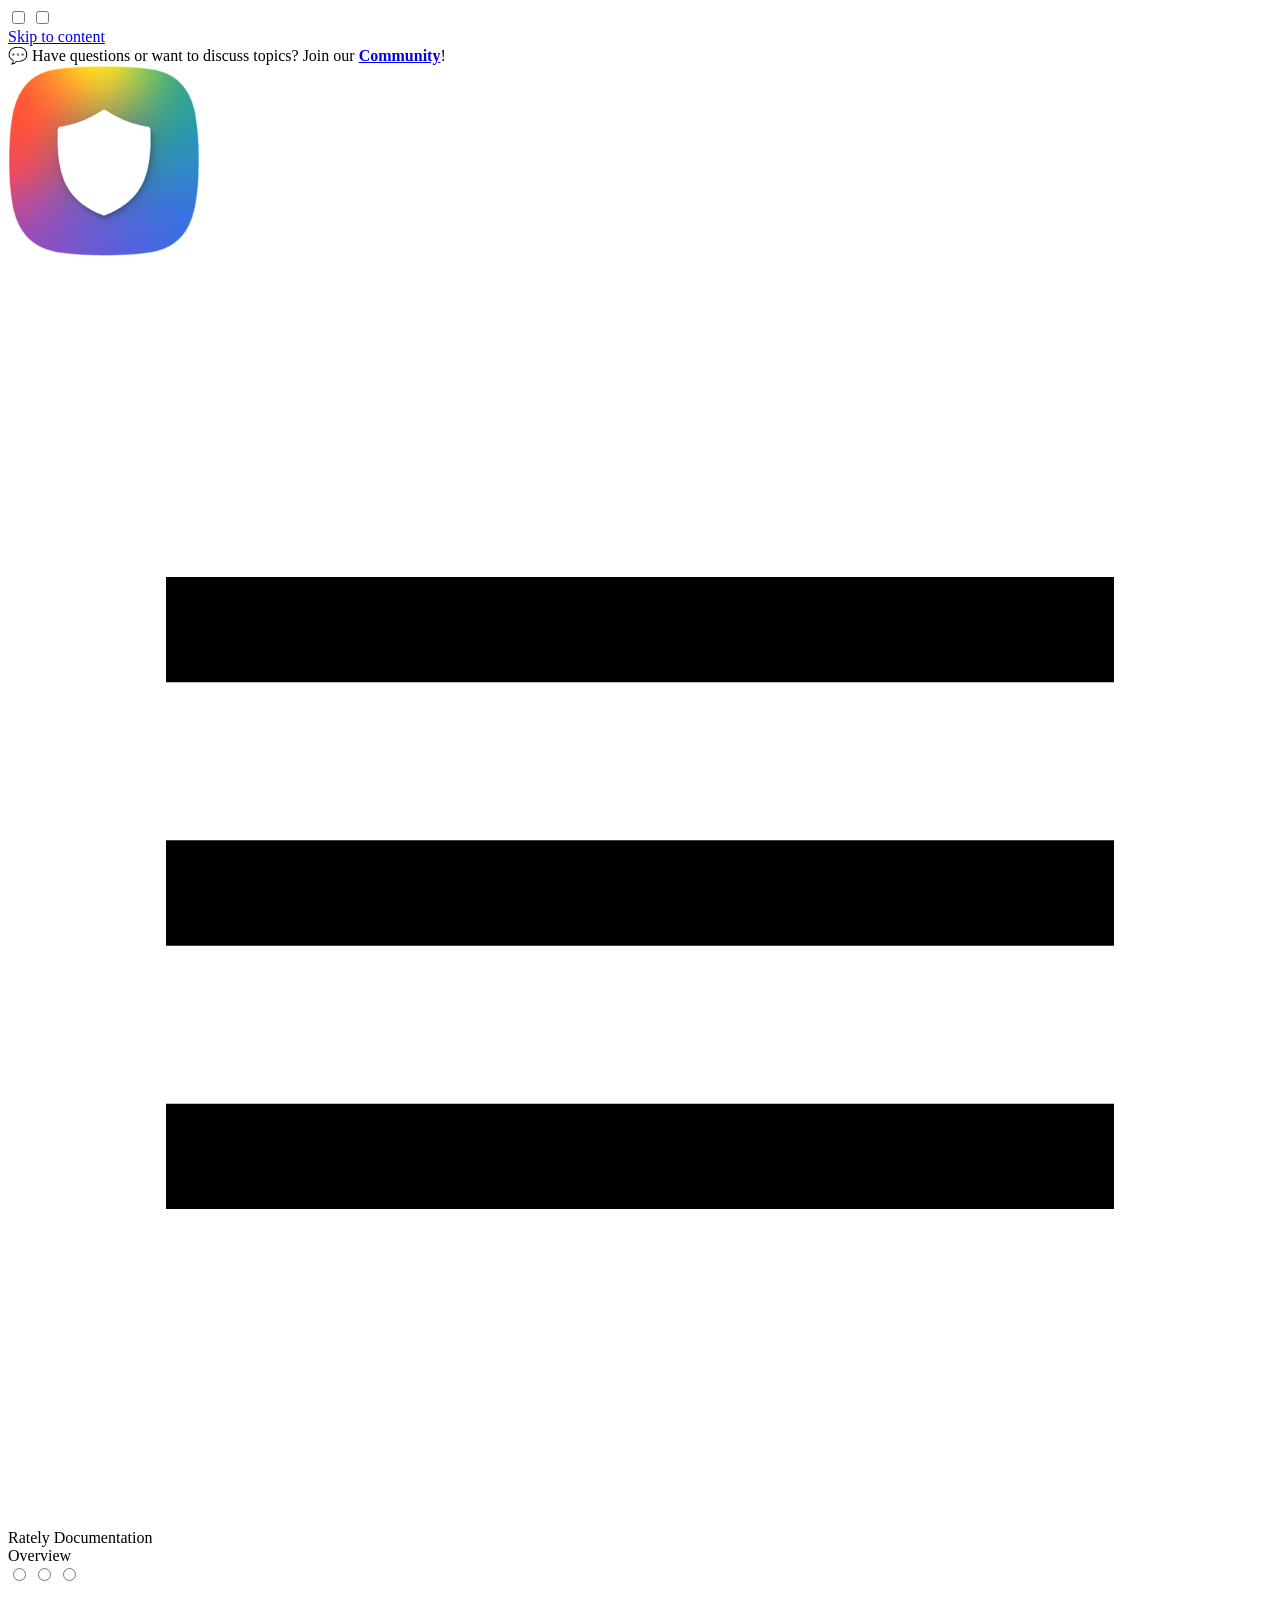
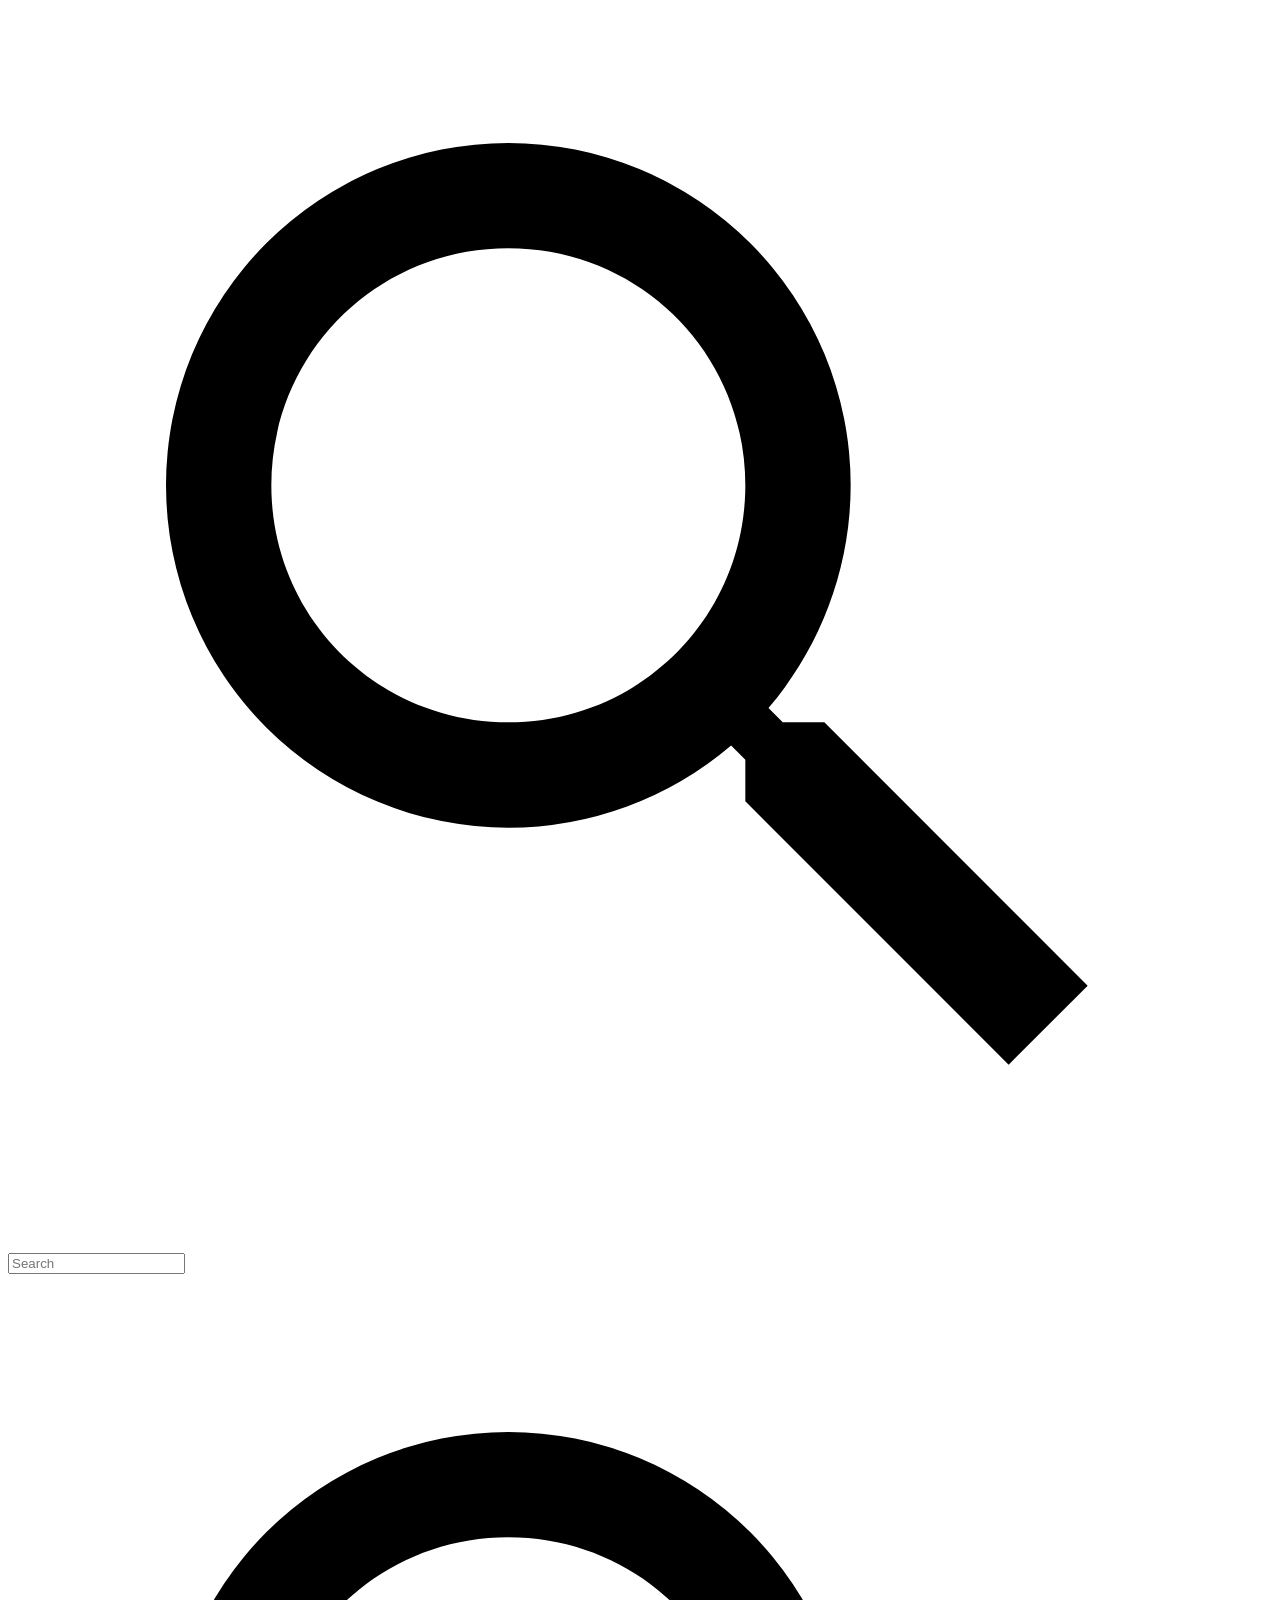
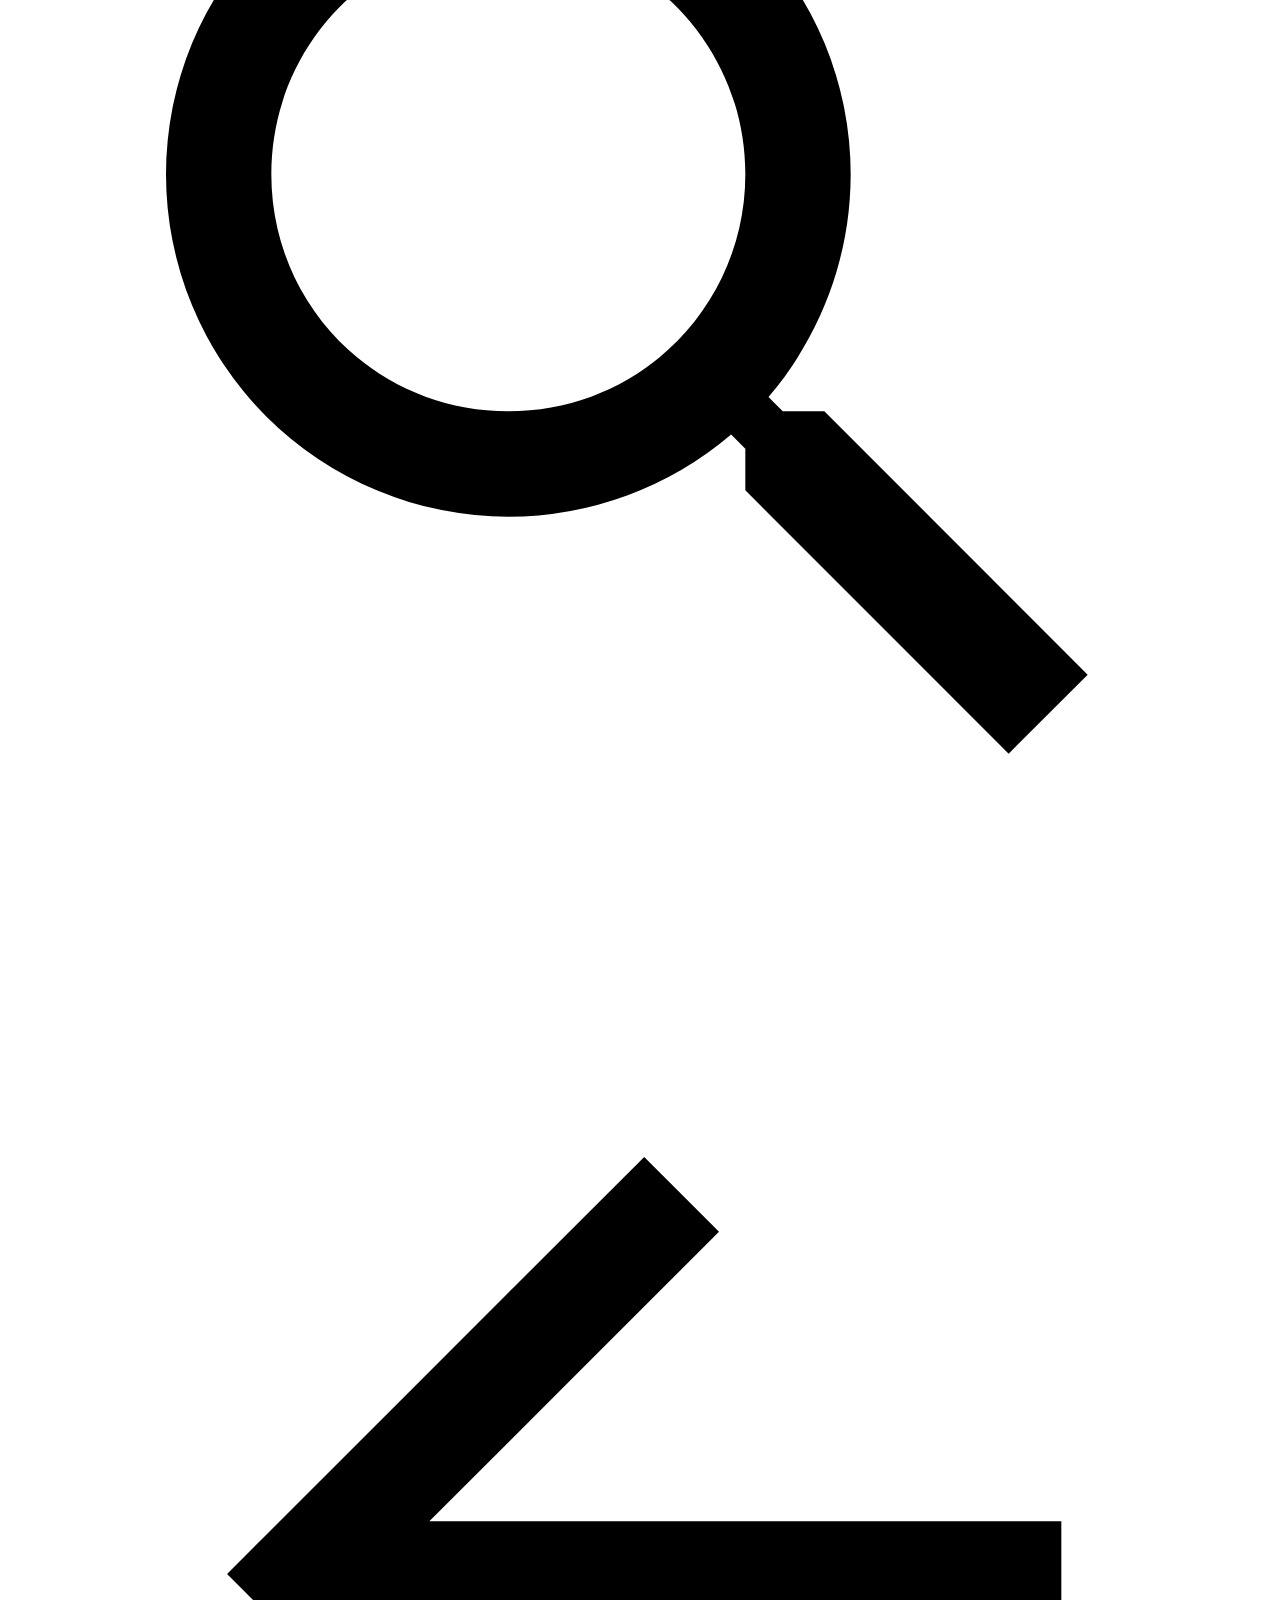
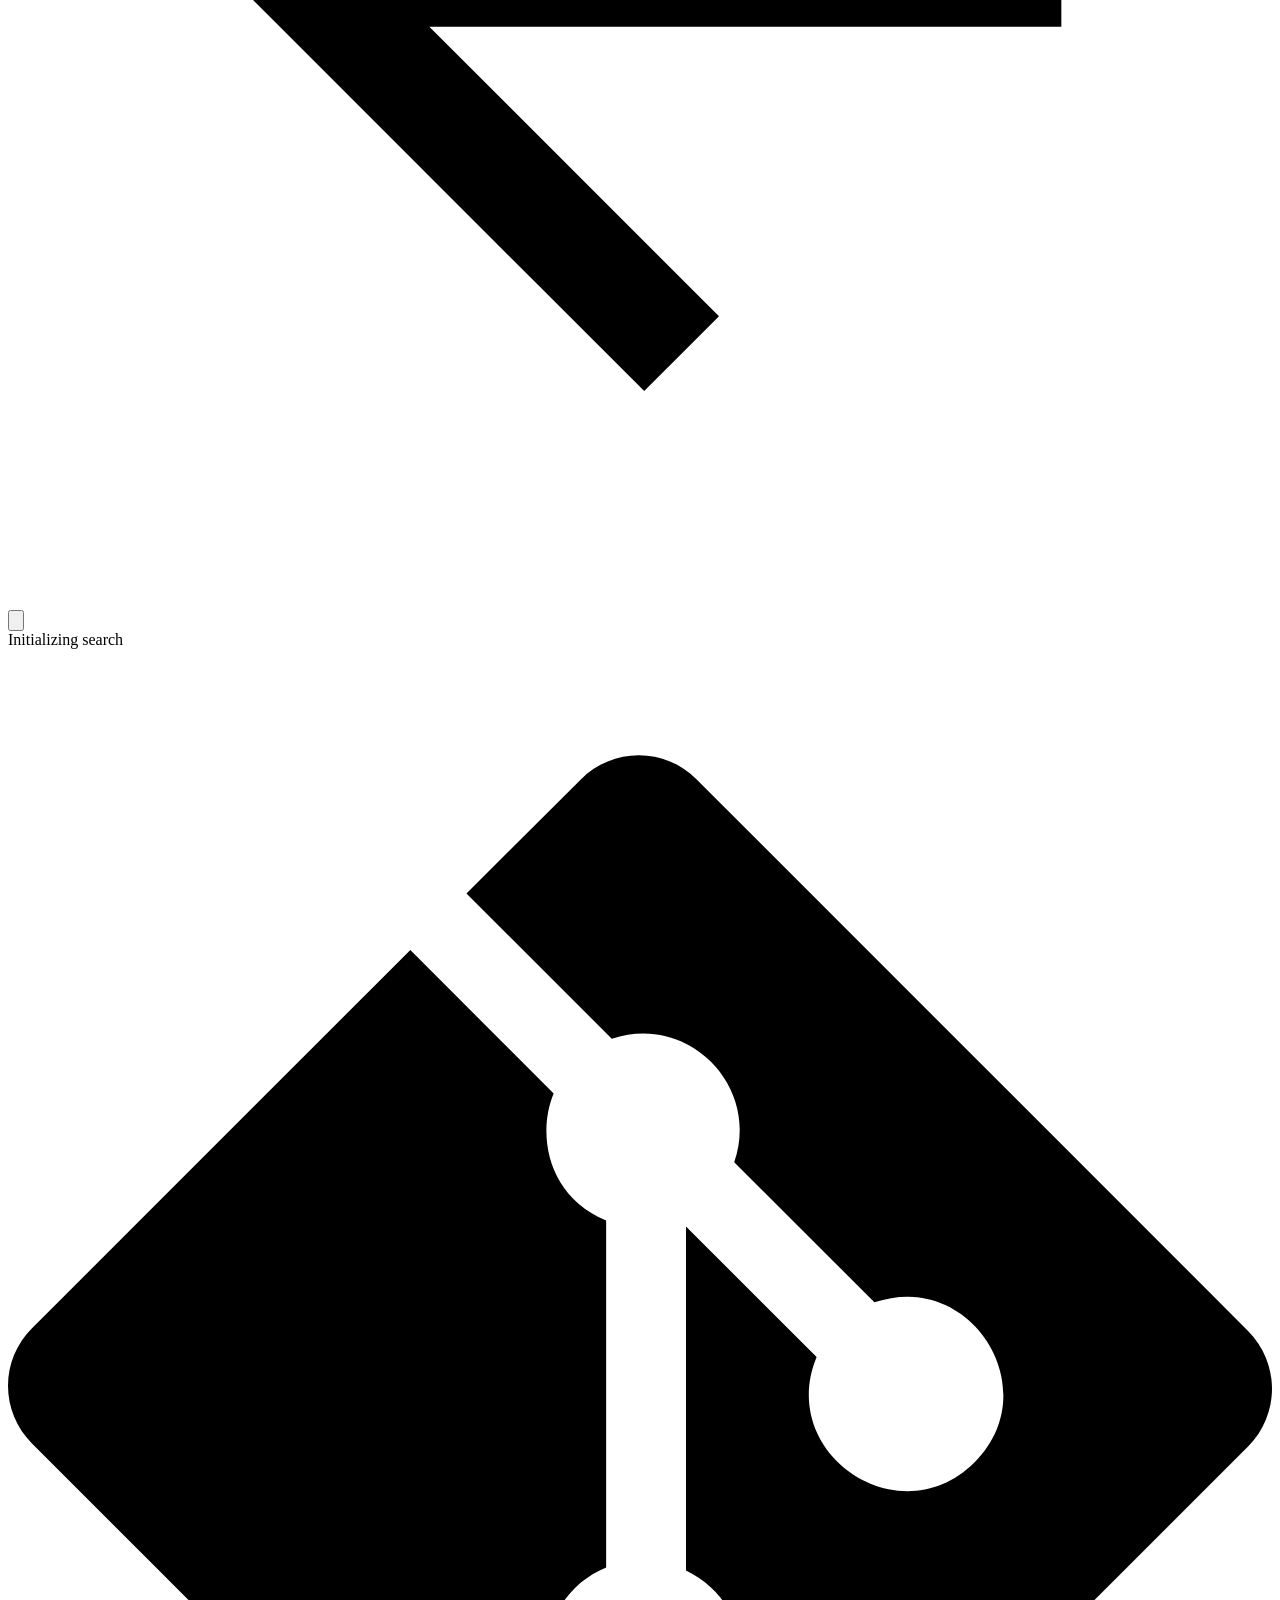
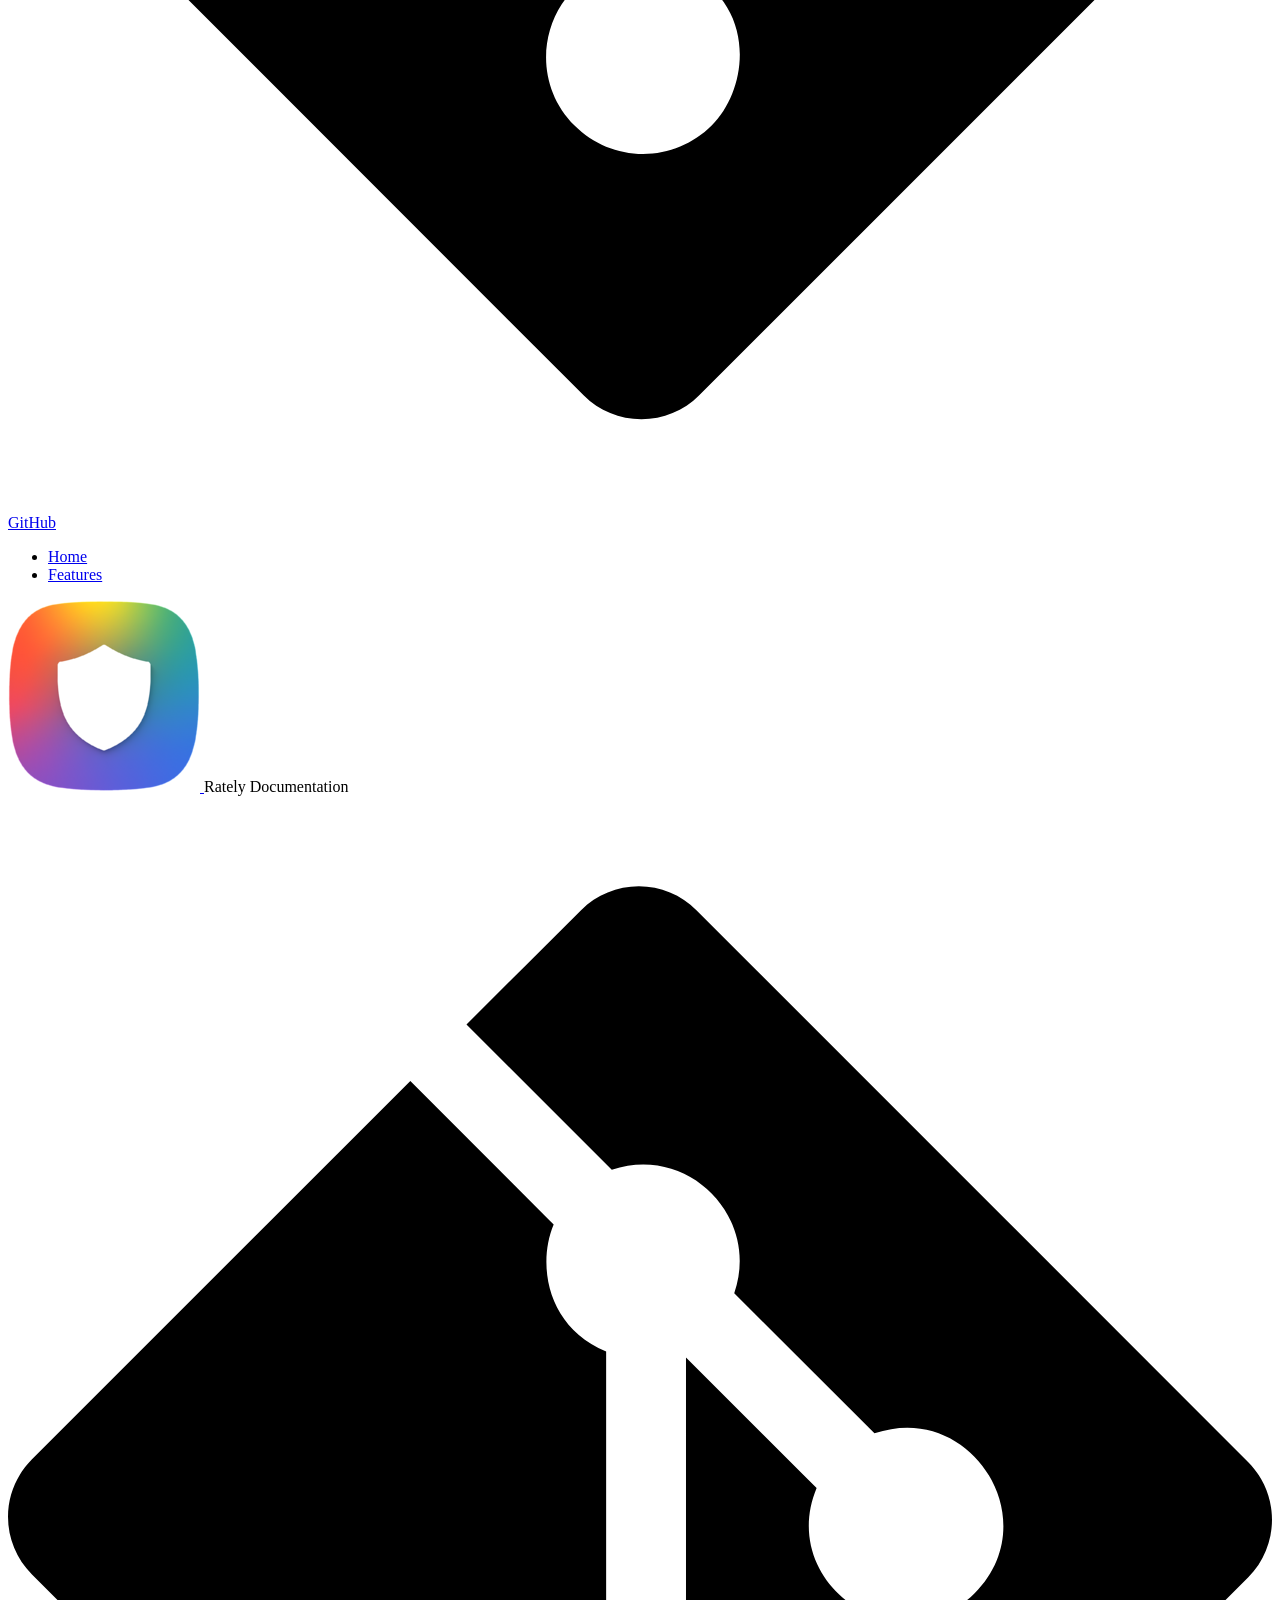
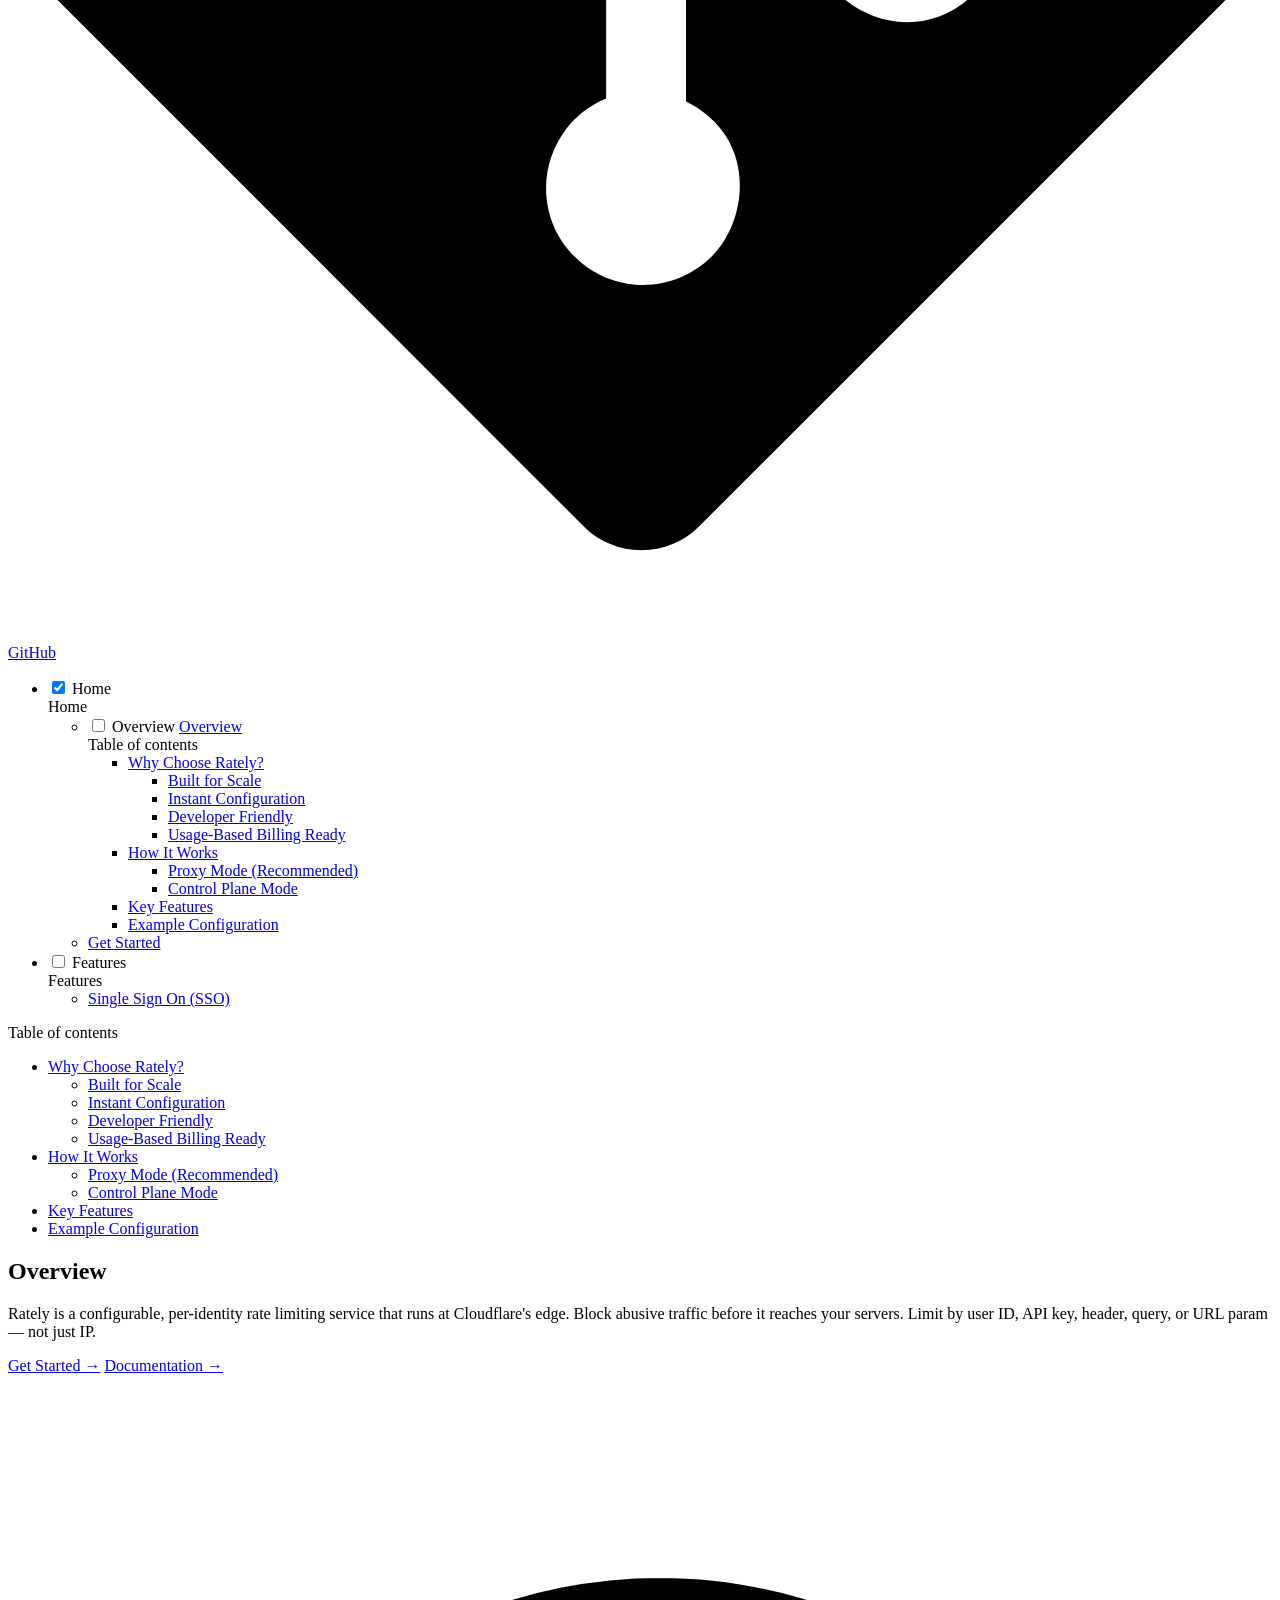
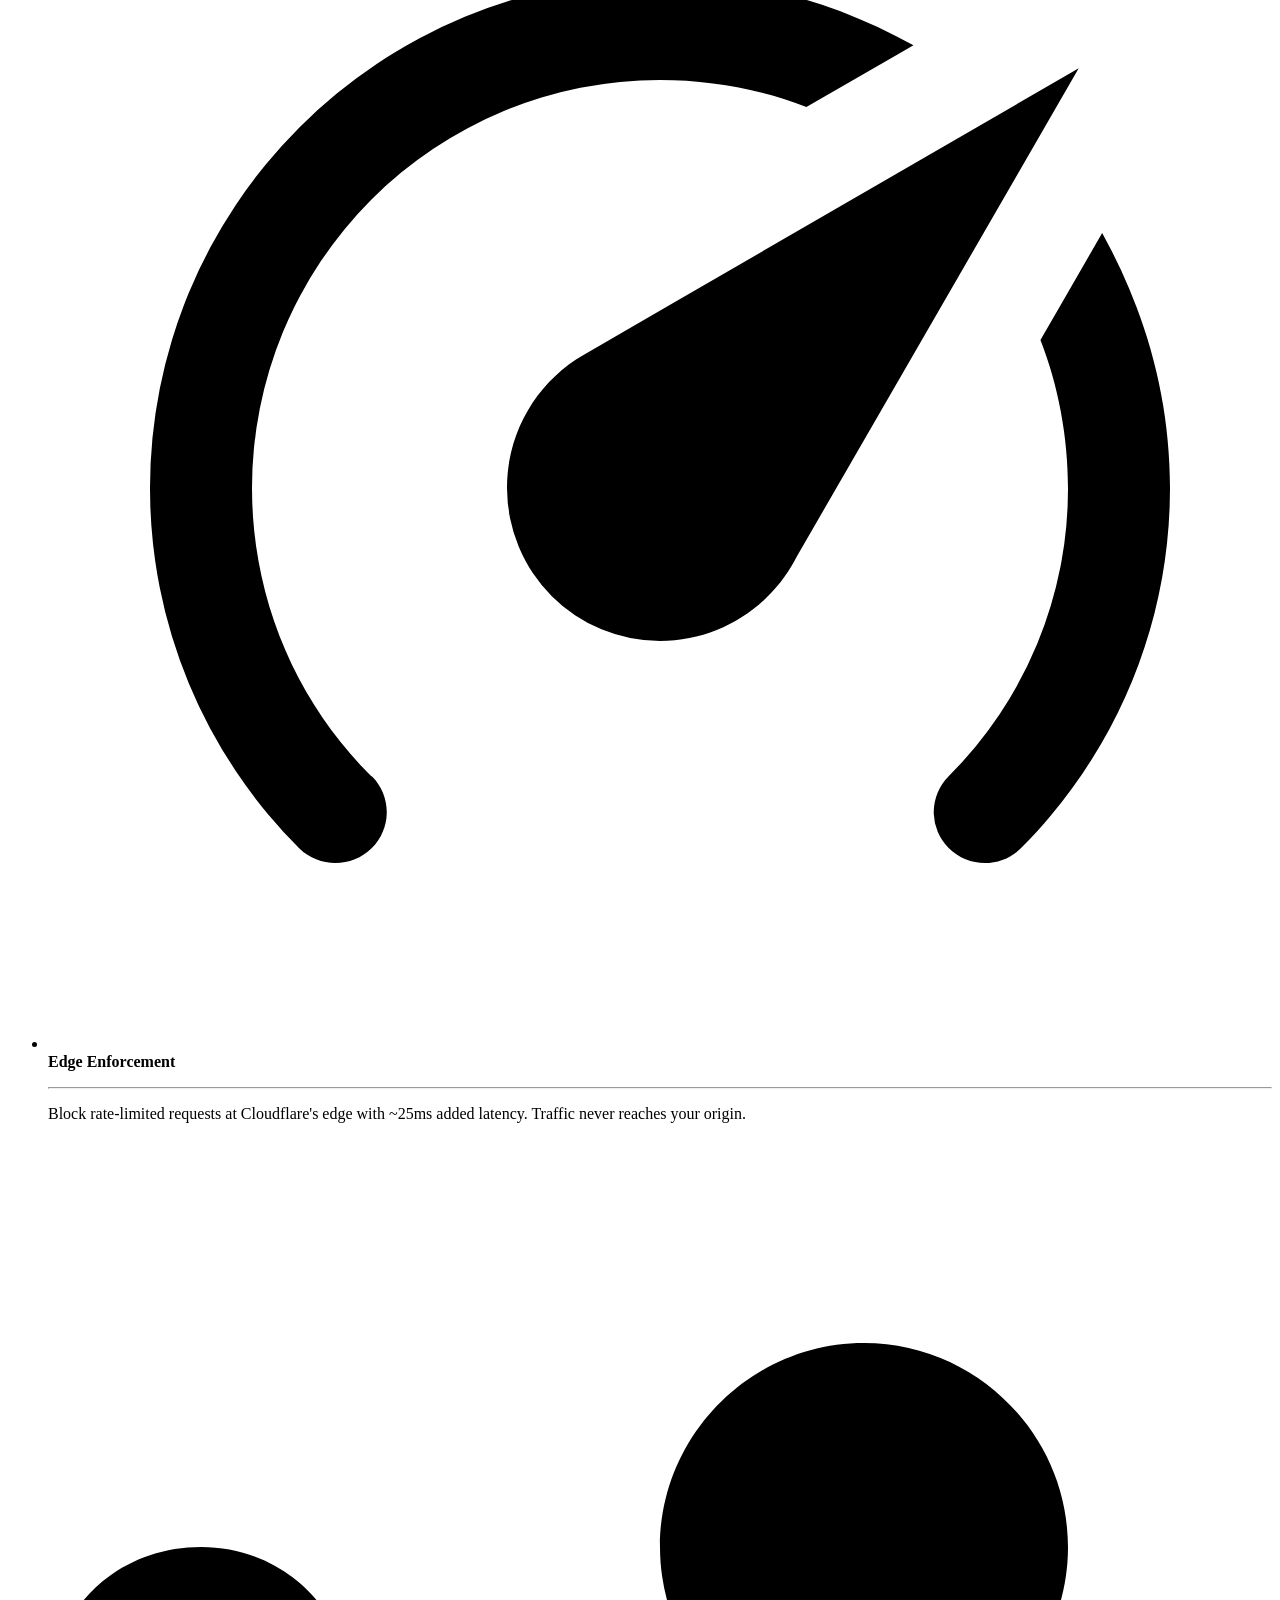
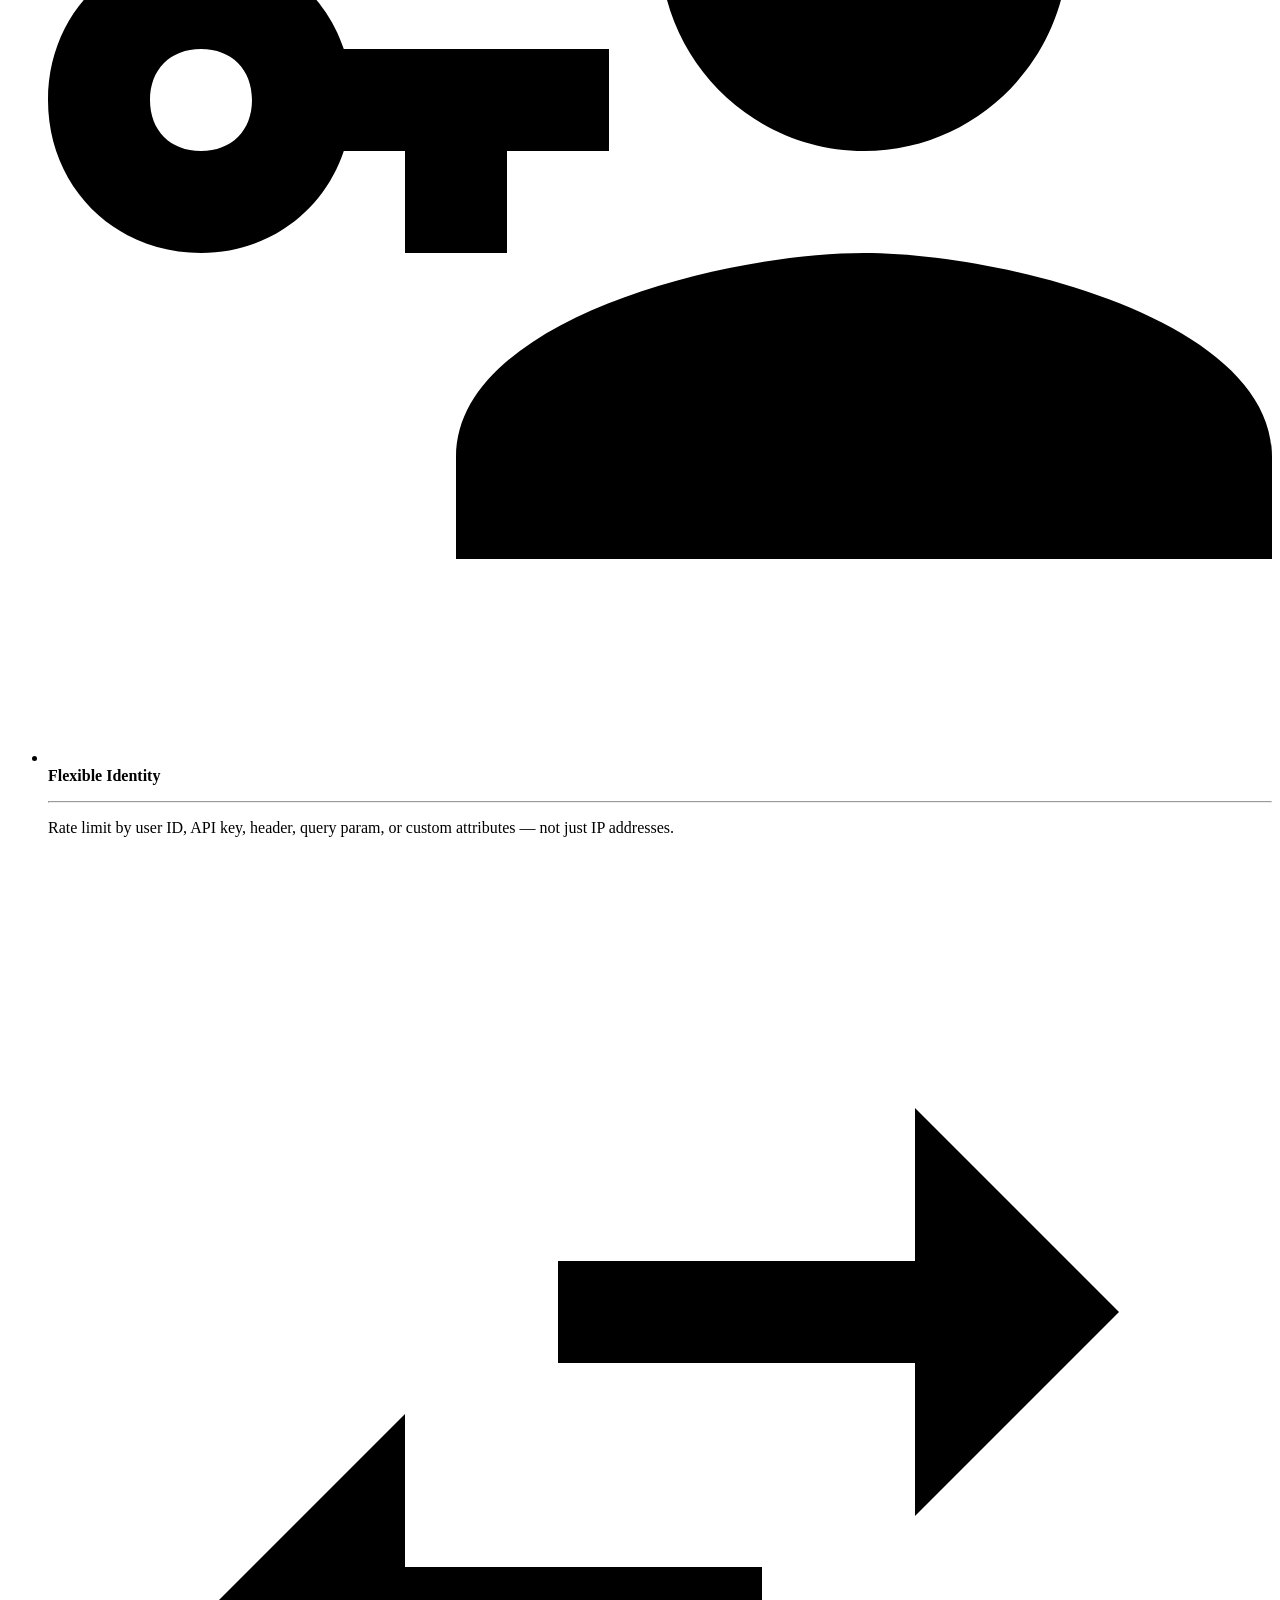
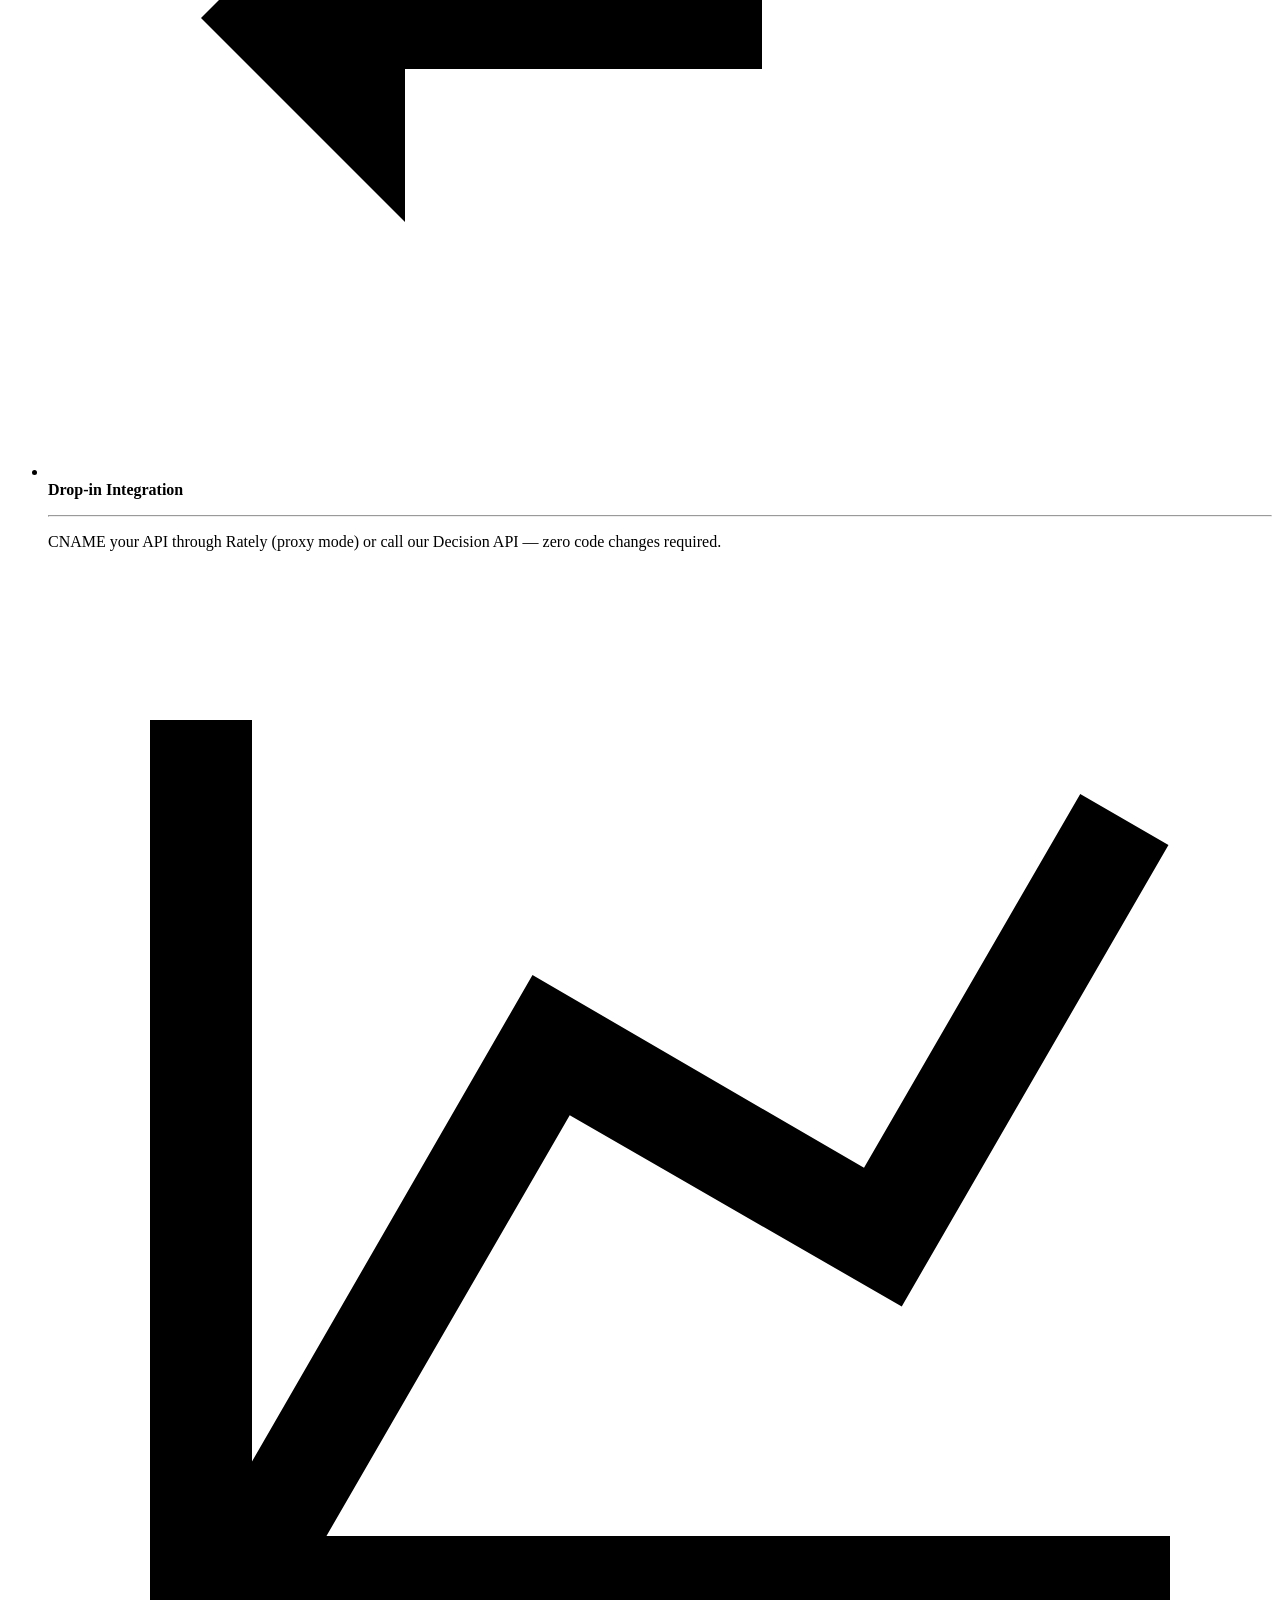
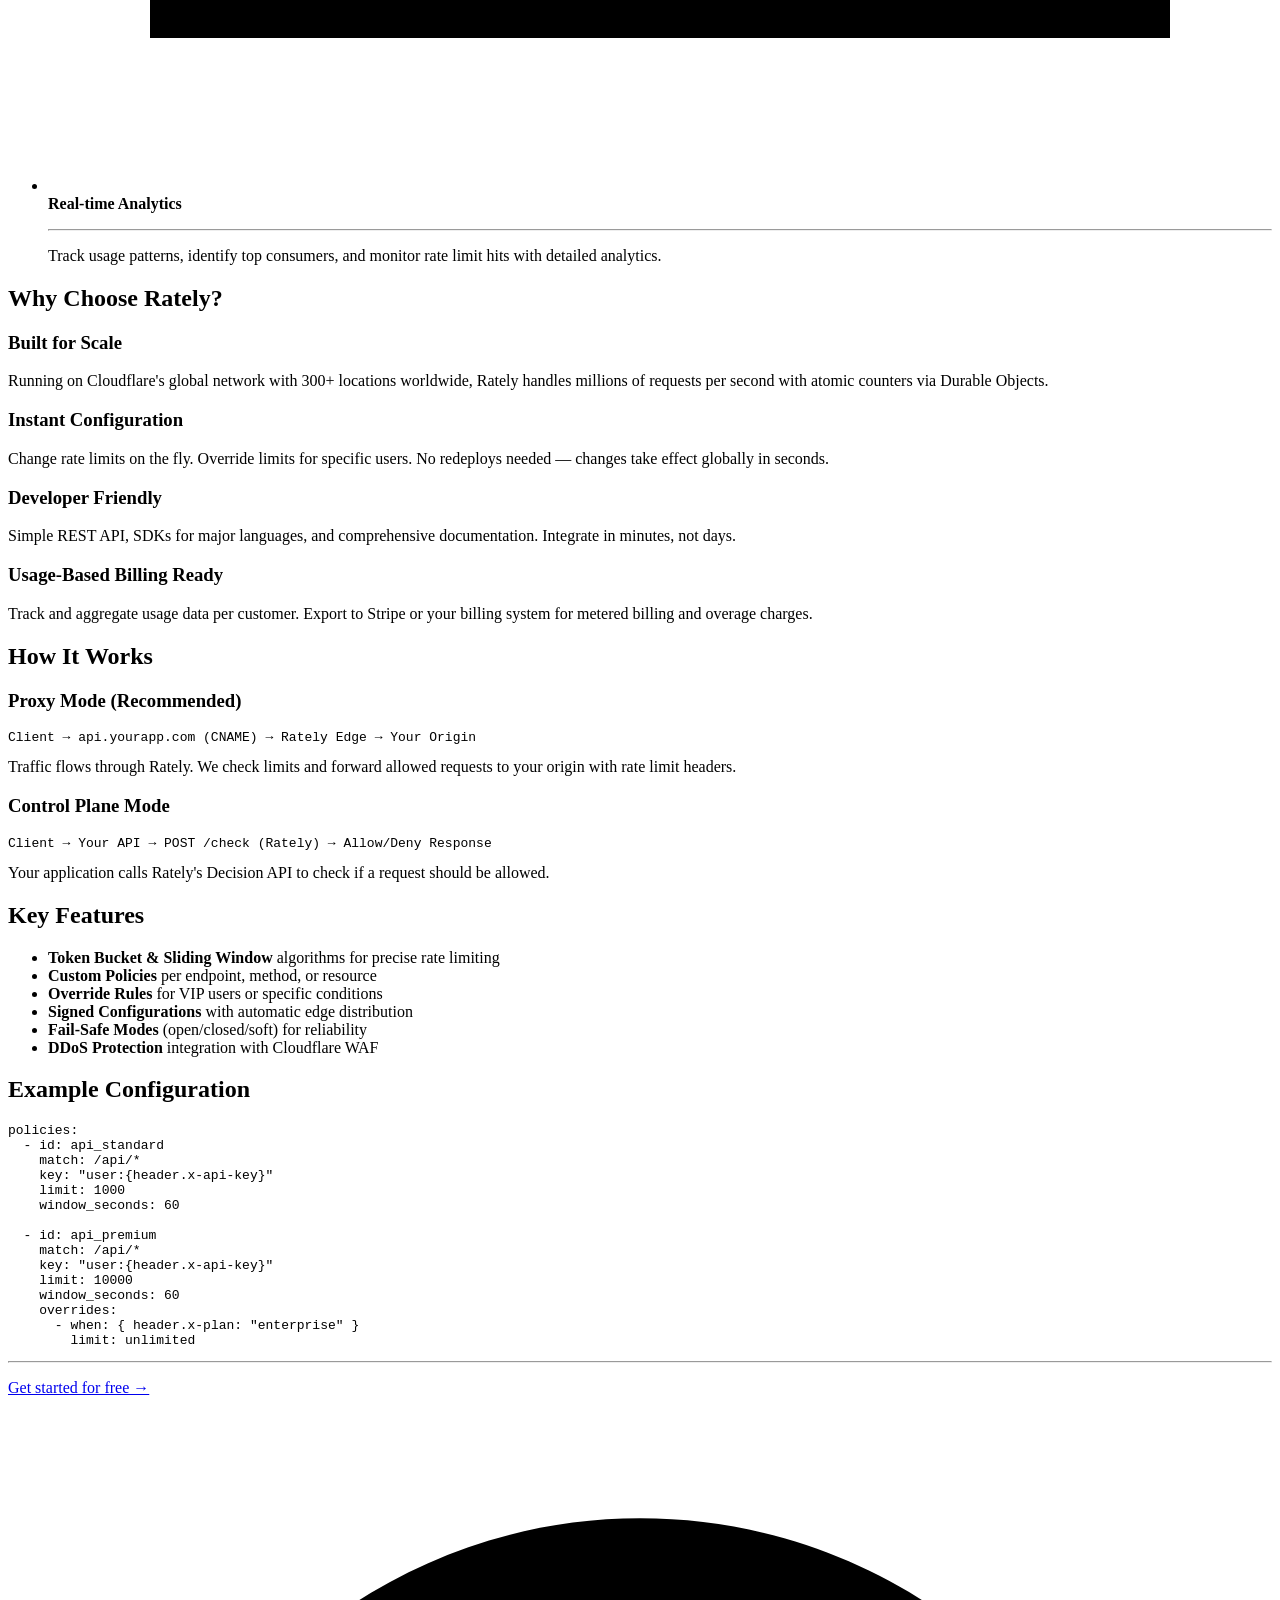
==== commit 9652ccac: "Complete SSO documentation implementation with navigation updates Co-authored-by: omegion <29923723+" ====
--- a/site/index.html
+++ b/site/index.html
@@ -266,6 +266,26 @@
   
 
       
+        
+  
+  
+  
+  
+    
+    
+      <li class="md-tabs__item">
+        <a href="features/sso/" class="md-tabs__link">
+          
+  
+  
+  Features
+
+        </a>
+      </li>
+    
+  
+
+      
     </ul>
   </div>
 </nav>
@@ -542,6 +562,79 @@
   
   <span class="md-ellipsis">
     Get Started
+    
+  </span>
+  
+
+      </a>
+    </li>
+  
+
+              
+            
+          </ul>
+        </nav>
+      
+    </li>
+  
+
+    
+      
+      
+  
+  
+  
+  
+    
+    
+    
+    
+      
+      
+    
+    
+    <li class="md-nav__item md-nav__item--nested">
+      
+        
+        
+          
+        
+        <input class="md-nav__toggle md-toggle md-toggle--indeterminate" type="checkbox" id="__nav_2" >
+        
+          
+          <label class="md-nav__link" for="__nav_2" id="__nav_2_label" tabindex="0">
+            
+  
+  
+  <span class="md-ellipsis">
+    Features
+    
+  </span>
+  
+
+            <span class="md-nav__icon md-icon"></span>
+          </label>
+        
+        <nav class="md-nav" data-md-level="1" aria-labelledby="__nav_2_label" aria-expanded="false">
+          <label class="md-nav__title" for="__nav_2">
+            <span class="md-nav__icon md-icon"></span>
+            Features
+          </label>
+          <ul class="md-nav__list" data-md-scrollfix>
+            
+              
+                
+  
+  
+  
+  
+    <li class="md-nav__item">
+      <a href="features/sso/" class="md-nav__link">
+        
+  
+  
+  <span class="md-ellipsis">
+    Single Sign On (SSO)
     
   </span>
   
